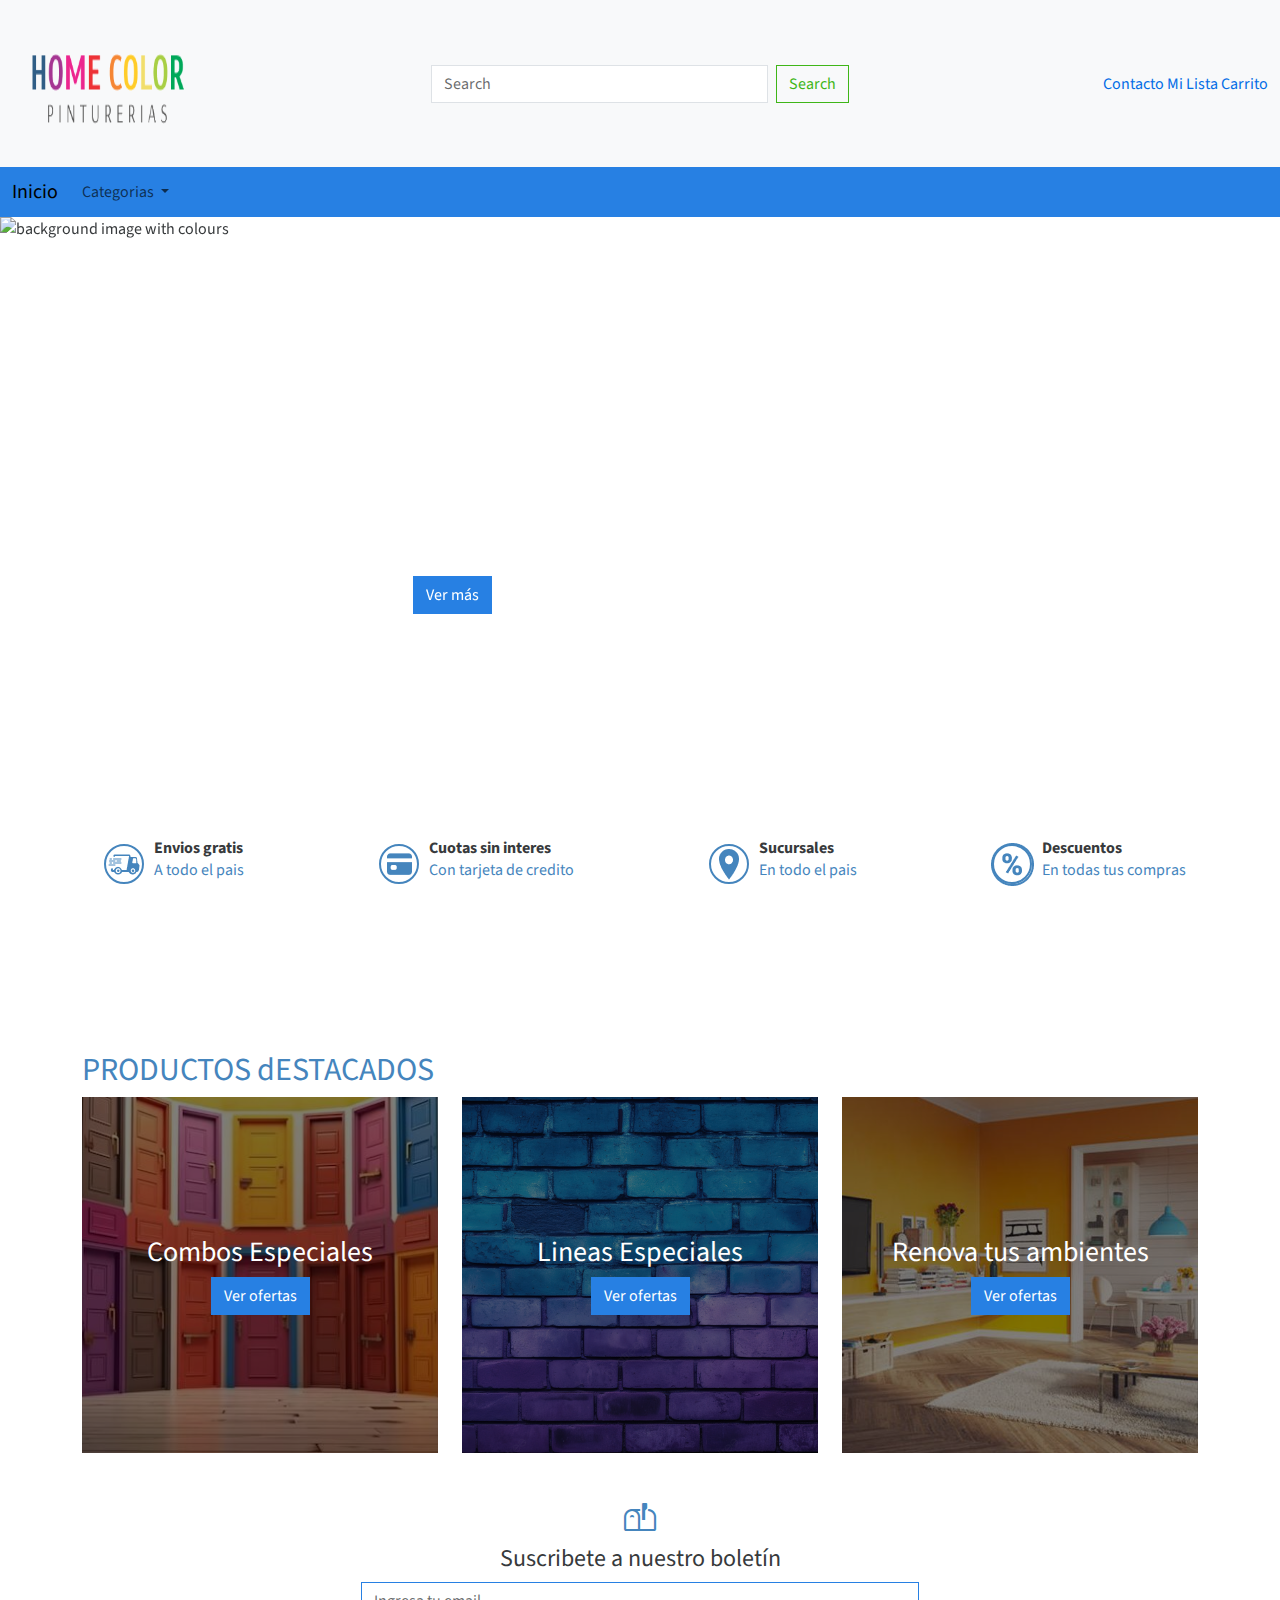
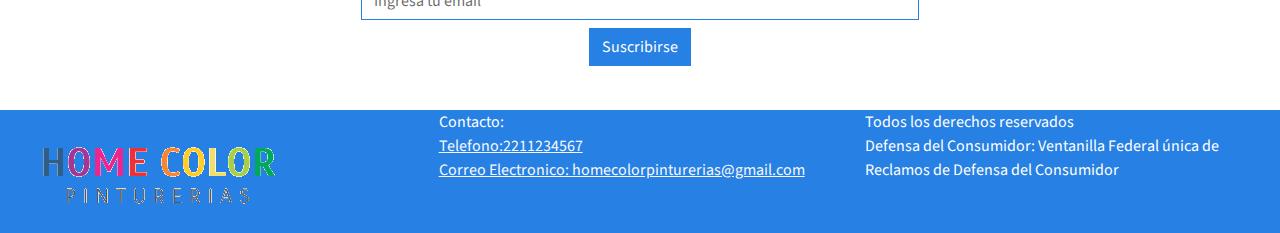
==== index.html @ a50b8c6e "modificacion index.html" ====
<!DOCTYPE html>
<html lang="en">

<head>
    <meta charset="UTF-8">
    <meta name="viewport" content="width=device-width, initial-scale=1.0">
    <link rel="stylesheet" href="public/inicio.css">
    <script src="public/jspint.js"></script>
    <link rel="stylesheet" href="public/bootstrap.min.css">
    <!-- bootstrap ICONS -->
    <link rel="stylesheet" href="https://cdn.jsdelivr.net/npm/bootstrap-icons@1.11.3/font/bootstrap-icons.min.css">
    <link rel='stylesheet' href='https://cdn-uicons.flaticon.com/2.5.1/uicons-regular-rounded/css/uicons-regular-rounded.css'>
    <link rel="stylesheet" href="./public/destacados.css">
    <title>Pinturerias Home Color</title>
</head>

<body>
    <nav class="navbar navbar-light bg-light">
        <div class="container-fluid">
            <div class="col">
                <a class="navbar-brand" href="#">
                    <img src="assets/imgs/logo-pint.png" alt="" width="200" height="150"
                        class="d-inline-block align-text-top">
                </a>
            </div>
            <div class="col">
                <form class="d-flex">
                    <input class="form-control me-2 flex-grow" type="search" placeholder="Search" aria-label="Search">
                    <button class="btn btn-outline-success" type="submit">Search</button>
                </form>
            </div>
            <div class="col">
                <div class="text-end" style="color: #036de6 ;">
                    <i class="fi fi-rr-phone-call"></i> Contacto
                    <i class="fi fi-rr-receipt"></i> Mi Lista
                    <i class="fi fi-rr-shopping-cart-check"></i> Carrito
                </div>
            </div>
        </div>
    </nav>
    <nav class="navbar navbar-expand-lg navbar-light px" style="background-color:#2780e3;">
        <div class="container-fluid ">
            <a class="navbar-brand" href="#">Inicio</a>
            <button class="navbar-toggler" type="button" data-bs-toggle="collapse" data-bs-target="#navbarNavDropdown"
                aria-controls="navbarNavDropdown" aria-expanded="false" aria-label="Toggle navigation">
                <span class="navbar-toggler-icon"></span>
            </button>
            <div class="collapse navbar-collapse" id="navbarNavDropdown">
                <nav class="navbar navbar-expand-lg">
                    <div class="collapse navbar-collapse" id="navbarNavDropdown">
                        <ul class="navbar-nav">
                            <li class="nav-item dropdown">
                                <a class="nav-link dropdown-toggle" id="navbarDropdownMenuLink" role="button"
                                    data-bs-toggle="dropdown" aria-expanded="false">
                                    Categorias
                                </a>
                                <ul class="dropdown-menu " style="background-color:#2780e3;"
                                    aria-labelledby="navbarDropdownMenuLink">
                                    <li><a class="dropdown-item" href="pinturas.html">Pinturas</a></li>
                                    <li><a class="dropdown-item" href="accesorios.html">Accesorios</a></li>
                                </ul>
                            </li>
                        </ul>
                    </div>
            </div>
    </nav>
    <main>
        <div class="cont" style="min-height: 90vh;">
            <section class="principal-banner">
                <div id="carouselExampleCaptions" class="carousel slide">
                    <div class="carousel-indicators">
                        <button type="button" data-bs-target="#carouselExampleCaptions" data-bs-slide-to="0"
                            class="active" aria-current="true" aria-label="Slide 1"></button>
                        <button type="button" data-bs-target="#carouselExampleCaptions" data-bs-slide-to="1"
                            aria-label="Slide 2"></button>
                        <button type="button" data-bs-target="#carouselExampleCaptions" data-bs-slide-to="2"
                            aria-label="Slide 3"></button>
                    </div>
                    <div class="carousel-inner">
                        <div class="carousel-item active">
                            <img src="assets/imgs/background.jpeg" height="572px" class="d-block w-100"
                                alt="background image with colours">
                            <div class="carousel-caption d-md-block">
                                <div class="sale">
                                    <div>
                                        <h2>¡Summer Sale!</h2>
                                        <a class="btn btn-primary" href="#">Ver más</a>
                                    </div>
                                    <div>
                                        <h2>35 % OFF</h2>
                                        <h3>12 CUOTAS SIN INTERÉS</h3>
                                        <p>EN ARTÍCULOS SELECCIONADOS</p>
                                    </div>
                                </div>
                            </div>
                        </div>
                        <div class="carousel-item ">
                            <img src="assets/imgs/background.jpeg" height="572px" class="d-block w-100"
                                alt="background image with colours">
                            <div class="carousel-caption d-md-block">
                                <div class="sale">
                                    <div>
                                        <h2>¡Oferta exclusiva!</h2>
                                        <a class="btn btn-primary" href="#">Ver más</a>
                                    </div>
                                    <div>
                                        <h2>2x1</h2>
                                        <h3>En todos los accesorios</h3>
                                    </div>
                                </div>
                            </div>
                        </div>
                        <div class="carousel-item ">
                            <img src="assets/imgs/background.jpeg" height="572px" class="d-block w-100"
                                alt="background image with colours">
                            <div class="carousel-caption d-md-block">
                                <div class="sale">
                                    <div>
                                        <h2>¡Descuentos flash!</h2>
                                        <a class="btn btn-primary" href="#">Ver más</a>
                                    </div>
                                    <div>
                                        <h2>HASTA 50 % OFF</h2>
                                        <h3>Con tu tarjeta de fidelidad</h3>
                                        <p class="description-sale">En todas las categorias</p>
                                    </div>
                                </div>
                            </div>
                        </div>
                        <button class="carousel-control-prev" type="button" data-bs-target="#carouselExampleCaptions"
                            data-bs-slide="prev">
                            <span class="carousel-control-prev-icon" aria-hidden="true"></span>
                            <span class="visually-hidden">Previous</span>
                        </button>
                        <button class="carousel-control-next" type="button" data-bs-target="#carouselExampleCaptions"
                            data-bs-slide="next">
                            <span class="carousel-control-next-icon" aria-hidden="true"></span>
                            <span class="visually-hidden">Next</span>
                        </button>
                    </div>
            </section>
            <section class="delivery-banner container">
                <div class="shipping-container container">
                    <div class="shipping-group">
                        <div class="icon-container">
                            <img src="assets/imgs/shipping.png" alt="shipping-logo">
                        </div>

                        <div class="shipping-description">
                            <h4>Envios gratis</h4>
                            <p>A todo el pais</p>
                        </div>

                    </div>
                    <div class="shipping-group">
                        <div class="icon-container">
                            <img src="assets/imgs/card.png" alt="card-logo">
                        </div>

                        <div class="shipping-description">
                            <h4>Cuotas sin interes</h4>
                            <p>Con tarjeta de credito</p>
                        </div>

                    </div>
                    <div class="shipping-group">
                        <div class="icon-container">
                            <img src="assets/imgs/spot.png" alt="spot-logo">
                        </div>

                        <div class="shipping-description">
                            <h4>Sucursales</h4>
                            <p>En todo el pais</p>
                        </div>

                    </div>
                    <div class="shipping-group">
                        <div class="icon-container">
                            <img src="assets/imgs/sale.png" alt="sale-logo">
                        </div>

                        <div class="shipping-description">
                            <h4>Descuentos</h4>
                            <p>En todas tus compras</p>
                        </div>

                    </div>
                </div>
            </section>
        </div>
<!-- ******************************************************************************************************** -->
        <!-- ----------------INICIO / SECCION ASIGNADA PARA SANTIAGO----------------------- -->
    <div class="container mt-4">
        <h2 class="text-left" style="color: var(--primary-color);">PRODUCTOS dESTACADOS</h2>
        <div class="row">
            <!-- TARJETA N1 -->
            <div class="col-md-4">
                <div class="featured-product">
                    <img src="./assets/imgs/prod1.jpg" alt="Producto 1">
                    <div class="overlay">
                        <h3>Combos Especiales</h3>
                        <button class="btn btn-primary btn-ver-ofertas">Ver ofertas</button>
                    </div>
                </div>
            </div>
            <!-- TARJETA N°2 -->
            <div class="col-md-4">
                <div class="featured-product">
                    <img src="./assets/imgs/prod2.png" alt="Producto 2">
                    <div class="overlay">
                        <h3>Lineas Especiales</h3>
                        <button class="btn btn-primary btn-ver-ofertas">Ver ofertas</button>
                    </div>
                </div>
            </div>
            <!-- TARJETA N|3 -->
            <div class="col-md-4">
                <div class="featured-product">
                    <img src="./assets/imgs/prod3.jpg" alt="Producto 3">
                    <div class="overlay">
                        <h3>Renova tus ambientes</h3>
                        <button class="btn btn-primary btn-ver-ofertas">Ver ofertas</button>
                    </div>
                </div>
            </div>
        </div>

        <!-- LA SUSCRIPCION AL CORREO -->
        <div class="newsletter mt-4">
            <i class="bi bi-mailbox-flag" style="font-size: 2rem; color: var(--primary-color);"></i>
            <h4>Suscribete a nuestro boletín</h4>
            <input type="email" class="form-control w-50 mx-auto border border-primary" placeholder="Ingresa tu email">
            <button class="btn btn-primary mt-2" id="btn-suscribirse">Suscribirse</button>
            <p>¡Se el primero en conocer ofertaa semanales!</p>
        </div>
    </div>



    <!-- ----------------FIN / SECCION ASIGNADA PARA SANTIAGO----------------------- -->
<!-- ******************************************************************************************************** -->
    </main>
    <footer class="footer" lang="es" style="background-color: #2780e3 ;">
        <div class="row p-0 m-0">
            <div class="col">
                <img class="footer-logo" src="assets/imgs/logo-pint.png" alt="Logo de la empresa">
            </div>
            <div class="col">


                <p>
                    Contacto:
                </p>
                <p>
                    <a href="#" class="link-light">Telefono:2211234567 </a>
                </p>
                <p>
                    <a href="#" class="link-light"> Correo Electronico: homecolorpinturerias@gmail.com </a>
                </p>
            </div>
            <div class="col">
                <p>
                    Todos los derechos reservados
                </p>
                <p>
                    Defensa del Consumidor: Ventanilla Federal única de Reclamos de Defensa del Consumidor
                </p>
            </div>
        </div>
        </nav>
        <script src="https://cdn.jsdelivr.net/npm/bootstrap@5.3.3/dist/js/bootstrap.bundle.min.js"
            integrity="sha384-YvpcrYf0tY3lHB60NNkmXc5s9fDVZLESaAA55NDzOxhy9GkcIdslK1eN7N6jIeHz"
            crossorigin="anonymous"></script>
        <script src="./public/jspint.js"></script>
</body>

</html>
---- public/inicio.css ----
p{
    margin: 0 !important;
    color: white ;
}
.navbar-expand-lg{
    height: 50px !important;
}
 .dropdown-item:hover{
    color: aliceblue !important;
    background-color: rgb(21, 105, 179) !important;

}
.dropdown-item{
    color: black !important;
}
:root {
    --primary-color: #4585BD;
    --secondary-color: #03dac6;
    --font-size-large: 70px;
    --font-size-medium: 40px;
    --font-size-small: 16px;
    --font-weight-large: 900;

}
.sale{
    height: 400px;
    display: flex;
    align-items: center;
    padding: 50px;
    justify-content: space-between;
   
}

a.btn btn-primary{
    margin: 60px;
}

.sale h2{

    font-weight: var(--font-weight-large);
    text-align: center;
    letter-spacing: -0.05em;
    font-size: var(--font-size-large);
}


        @media (max-width: 1024px) {
    
            .sale h2{

                font-weight: var(--font-weight-large);
                text-align: center;
                letter-spacing: -0.05em;
                font-size: var(--font-size-medium);
            }
          
        }

    
        @media (max-width: 600px) {
            .sale{
              
                display: block;
                align-items: center;
                padding: 30px;
                justify-content: space-between;
               
            }
            
            .sale h2{
                
                font-weight: var(--font-weight-large);
                text-align: center;
                letter-spacing: -0.05em;
                font-size: var(--font-size-medium);
            }

            div.shipping-container{
                display: block;
                align-items: center;
               
            }

           
        }

        .shipping-container{
            display: flex;
            justify-content: space-between;
        }
        .shipping-description{
            display: block;
        }

        .shipping-group{
            display: flex;
        }
    
        .icon-container {
            display: inline-block;
            margin: 5px 10px 5px 10px;
            width: 40px; 
            height: 40px; 
            border-radius: 50%;
            display: flex;
            justify-content: center;
            align-items: center;
            border: 2px solid var(--primary-color)
        }
        .delivery-banner{
            padding: 50px;
         
        }

        .shipping-description h4, .shipping-description p{
           font-size: var(--font-size-small);
           margin: 0;
        }

        .shipping-description h4{
          font-weight: bold;
         }

         .shipping-description p{

            color: var(--primary-color);
         }
---- public/destacados.css ----
:root {
    --primary-color: #4585BD;
}

.featured-product {
    position: relative;
    text-align: center;
    color: white;
}
.featured-product img {
    aspect-ratio: 1;
    object-fit: cover;
    width: 100%;
    height: auto;
}
.featured-product .overlay {
    position: absolute;
    top: 0;
    bottom: 0;
    left: 0;
    right: 0;
    background-color: rgba(0, 0, 0, 0.5);
    color: white;
    display: flex;
    flex-direction: column;
    justify-content: center;
    align-items: center;
}
.newsletter {
    text-align: center;
    padding: 20px 0;
}
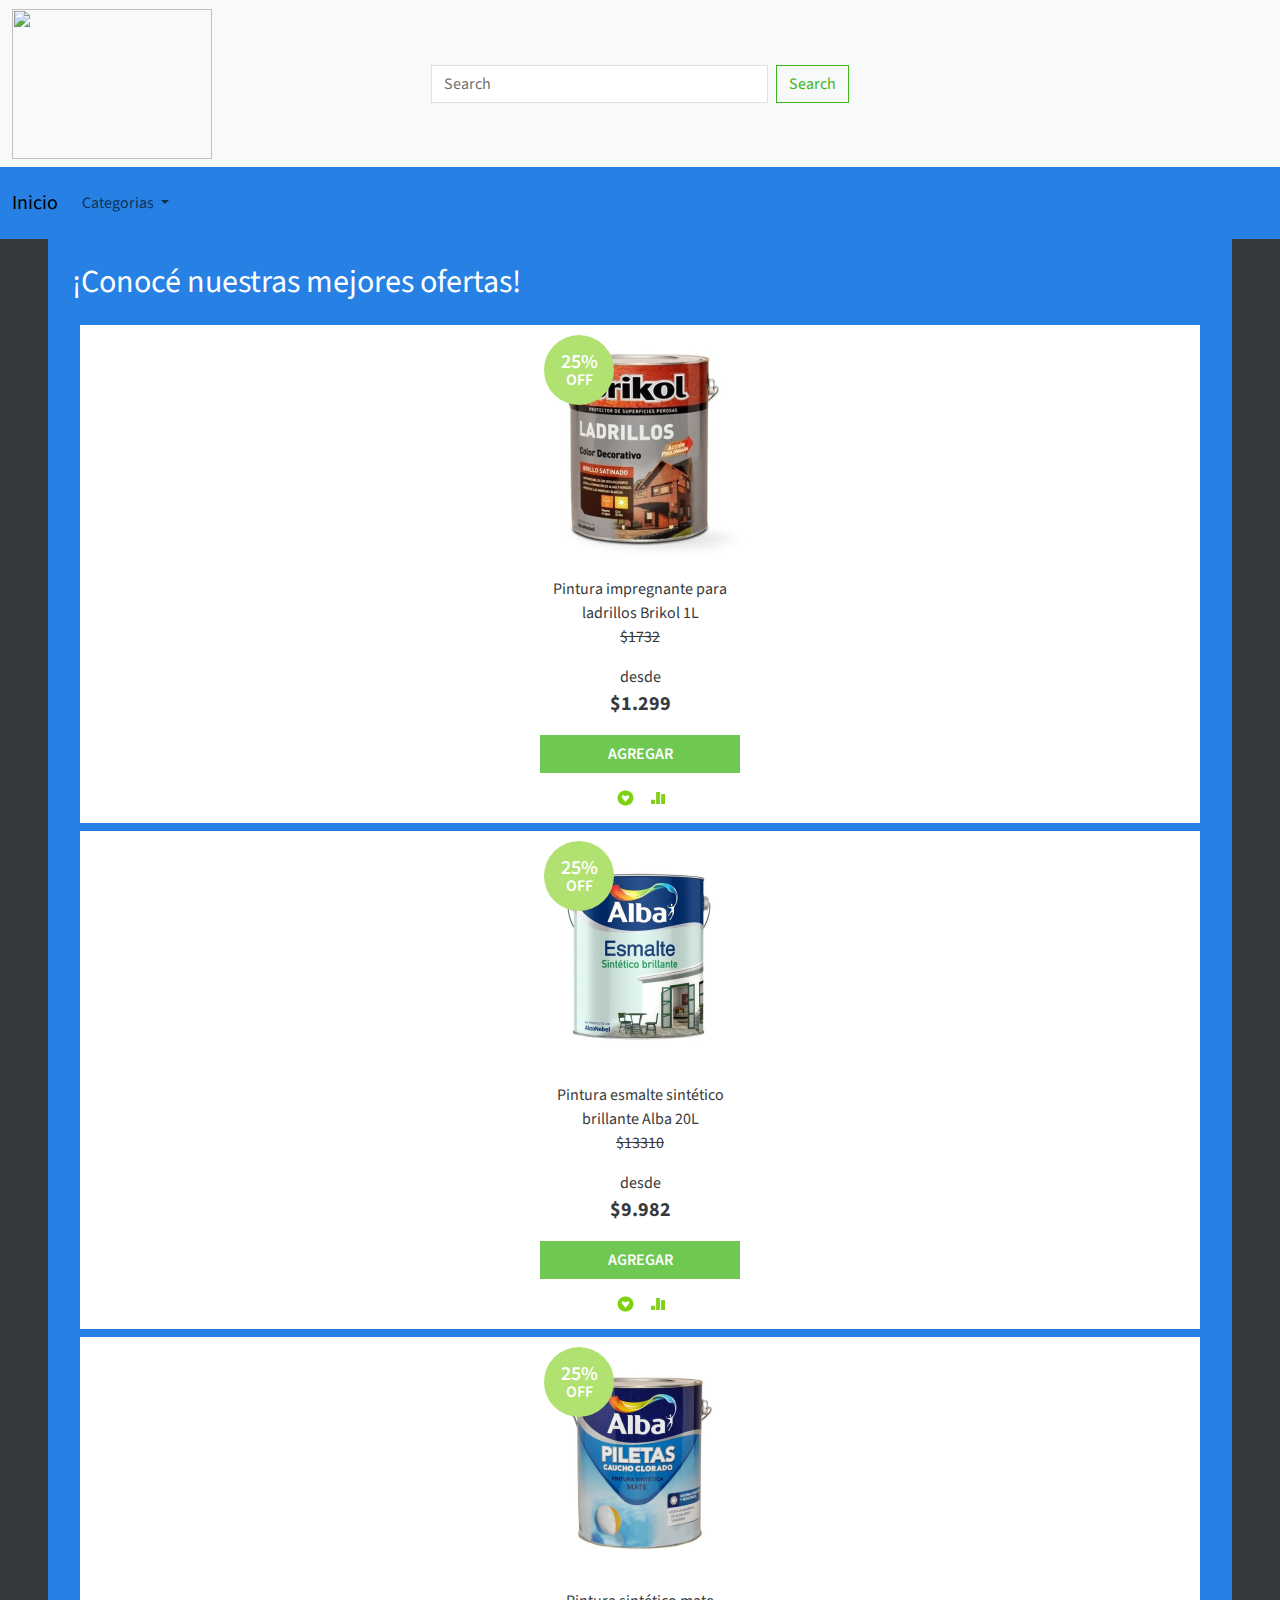
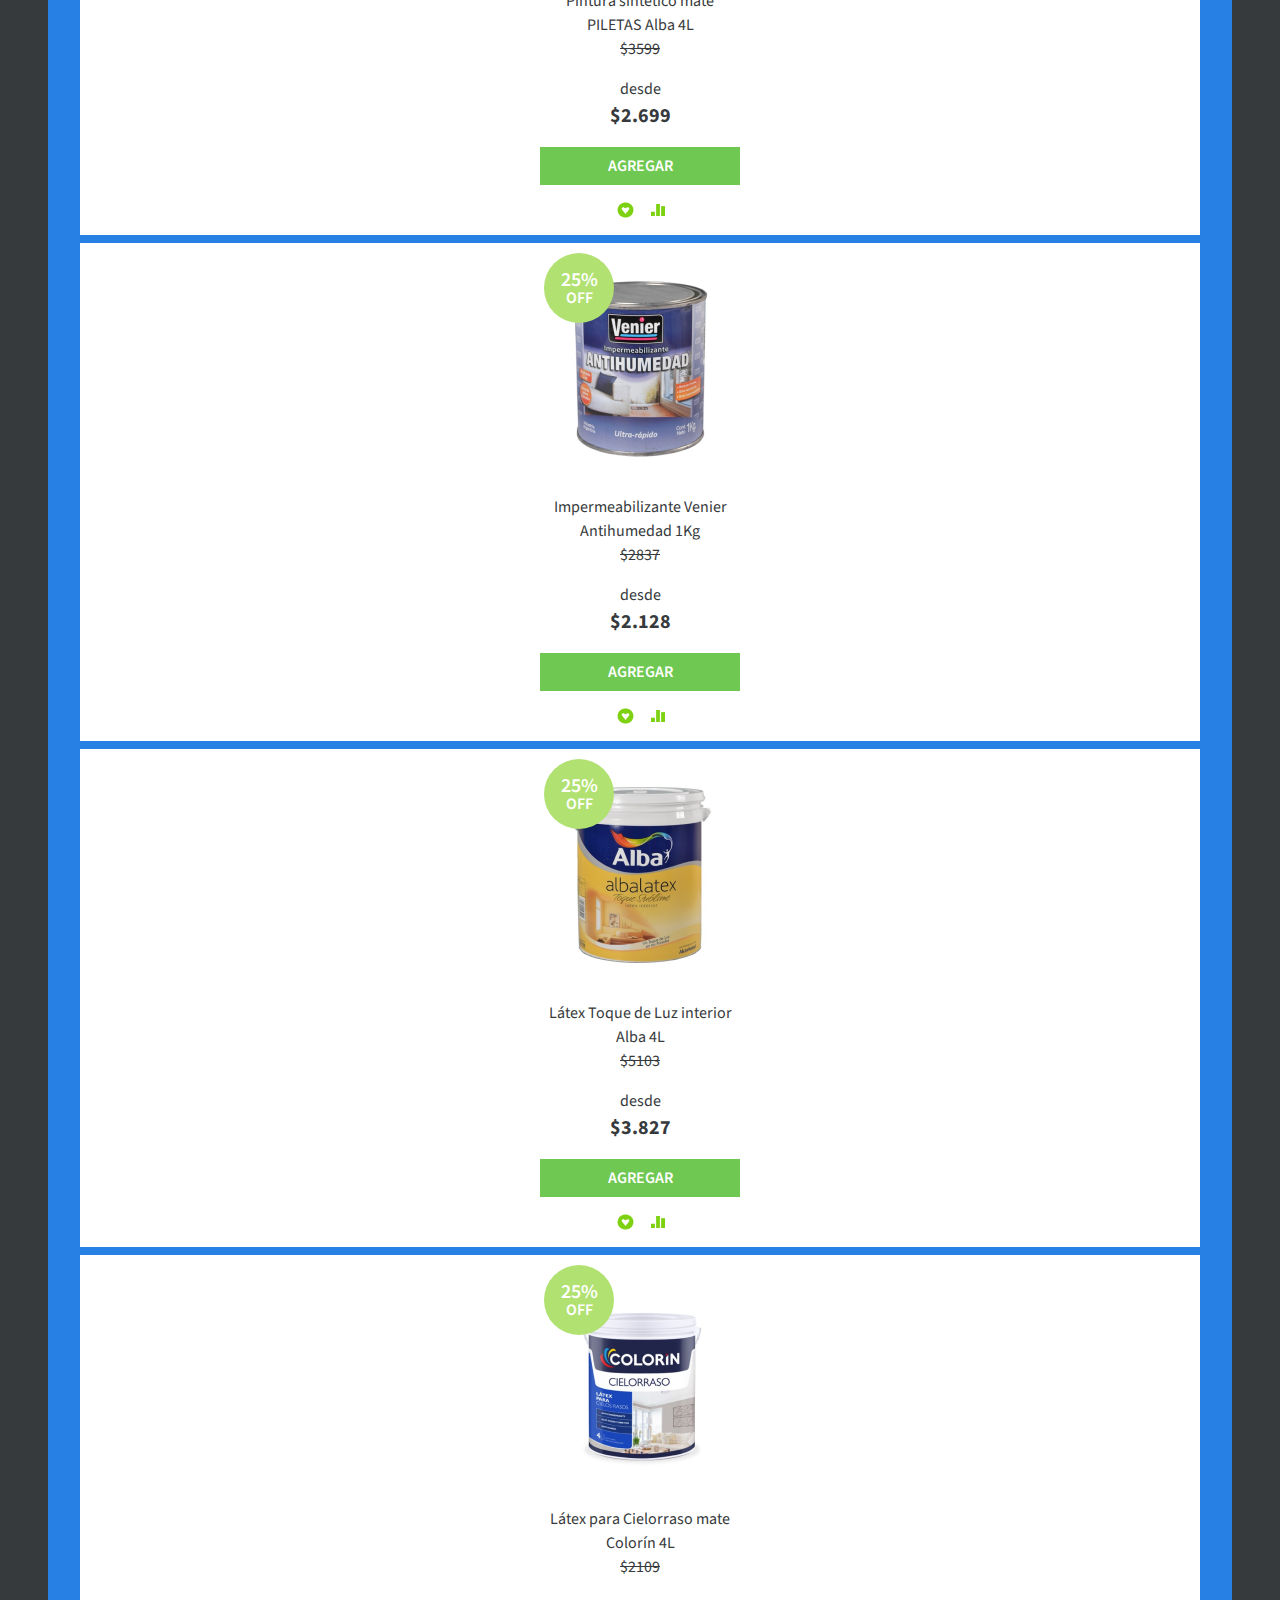
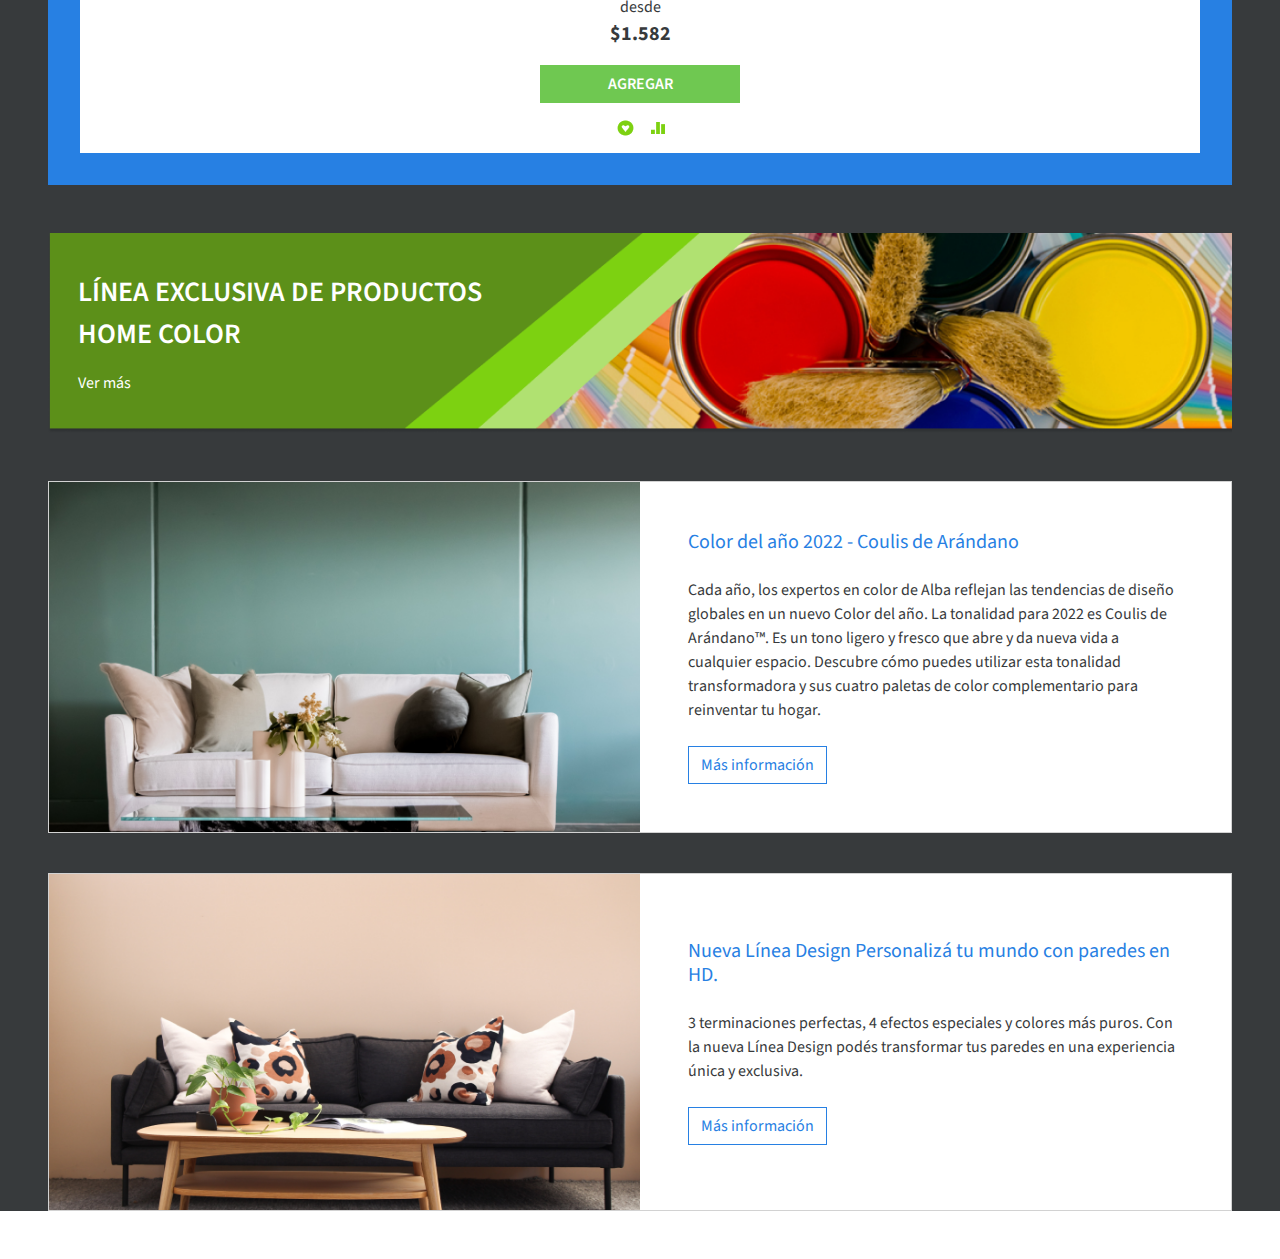
==== commit fd0660f6: "change mobile" ====
--- a/index.html
+++ b/index.html
@@ -4,22 +4,27 @@
 <head>
     <meta charset="UTF-8">
     <meta name="viewport" content="width=device-width, initial-scale=1.0">
-    <link rel="stylesheet" href="public/inicio.css">
-    <script src="public/jspint.js"></script>
+
     <link rel="stylesheet" href="public/bootstrap.min.css">
-    <!-- bootstrap ICONS -->
-    <link rel="stylesheet" href="https://cdn.jsdelivr.net/npm/bootstrap-icons@1.11.3/font/bootstrap-icons.min.css">
-    <link rel='stylesheet' href='https://cdn-uicons.flaticon.com/2.5.1/uicons-regular-rounded/css/uicons-regular-rounded.css'>
-    <link rel="stylesheet" href="./public/destacados.css">
+    <link rel='stylesheet'
+        href='https://cdn-uicons.flaticon.com/2.5.1/uicons-regular-rounded/css/uicons-regular-rounded.css'>
+    <link rel="stylesheet" type="text/css"
+        href="https://cdnjs.cloudflare.com/ajax/libs/slick-carousel/1.8.1/slick.min.css" />
+    <link rel="stylesheet" type="text/css"
+        href="https://cdnjs.cloudflare.com/ajax/libs/slick-carousel/1.8.1/slick-theme.min.css" />
+    <link rel="stylesheet" href="./public/inicio.css">
     <title>Pinturerias Home Color</title>
+
 </head>
 
 <body>
+
+
     <nav class="navbar navbar-light bg-light">
         <div class="container-fluid">
             <div class="col">
                 <a class="navbar-brand" href="#">
-                    <img src="assets/imgs/logo-pint.png" alt="" width="200" height="150"
+                    <img src="public/logo-pint.png" alt="" width="200" height="150"
                         class="d-inline-block align-text-top">
                 </a>
             </div>
@@ -30,248 +35,287 @@
                 </form>
             </div>
             <div class="col">
-                <div class="text-end" style="color: #036de6 ;">
-                    <i class="fi fi-rr-phone-call"></i> Contacto
-                    <i class="fi fi-rr-receipt"></i> Mi Lista
-                    <i class="fi fi-rr-shopping-cart-check"></i> Carrito
-                </div>
-            </div>
+                <div class="text-end"></div>
+
+
+            </div>
+
         </div>
     </nav>
-    <nav class="navbar navbar-expand-lg navbar-light px" style="background-color:#2780e3;">
-        <div class="container-fluid ">
+    <nav class="navbar navbar-expand-lg navbar-light" style="background-color:#2780e3">
+        <div class="container-fluid">
             <a class="navbar-brand" href="#">Inicio</a>
             <button class="navbar-toggler" type="button" data-bs-toggle="collapse" data-bs-target="#navbarNavDropdown"
                 aria-controls="navbarNavDropdown" aria-expanded="false" aria-label="Toggle navigation">
                 <span class="navbar-toggler-icon"></span>
             </button>
             <div class="collapse navbar-collapse" id="navbarNavDropdown">
-                <nav class="navbar navbar-expand-lg">
+                <nav class="navbar navbar-expand-lg navbar-light">
                     <div class="collapse navbar-collapse" id="navbarNavDropdown">
                         <ul class="navbar-nav">
                             <li class="nav-item dropdown">
-                                <a class="nav-link dropdown-toggle" id="navbarDropdownMenuLink" role="button"
+                                <a class="nav-link dropdown-toggle" href="#" id="navbarDropdownMenuLink" role="button"
                                     data-bs-toggle="dropdown" aria-expanded="false">
                                     Categorias
                                 </a>
-                                <ul class="dropdown-menu " style="background-color:#2780e3;"
-                                    aria-labelledby="navbarDropdownMenuLink">
-                                    <li><a class="dropdown-item" href="pinturas.html">Pinturas</a></li>
-                                    <li><a class="dropdown-item" href="accesorios.html">Accesorios</a></li>
+                                <ul class="dropdown-menu" aria-labelledby="navbarDropdownMenuLink">
+                                    <li class="nav-item dropdown">
+                                        <a class="nav-link dropdown-toggle" href="#" id="navbarDropdownMenuLink"
+                                            role="button" data-bs-toggle="dropdown" aria-expanded="false">
+                                            Categorias
+                                        </a>
+                                    <li><a class="dropdown-item" href="#">Pinturas</a></li>
+                                    <li><a class="dropdown-item" href="#">Accesorios</a></li>
                                 </ul>
                             </li>
                         </ul>
                     </div>
             </div>
     </nav>
-    <main>
-        <div class="cont" style="min-height: 90vh;">
-            <section class="principal-banner">
-                <div id="carouselExampleCaptions" class="carousel slide">
-                    <div class="carousel-indicators">
-                        <button type="button" data-bs-target="#carouselExampleCaptions" data-bs-slide-to="0"
-                            class="active" aria-current="true" aria-label="Slide 1"></button>
-                        <button type="button" data-bs-target="#carouselExampleCaptions" data-bs-slide-to="1"
-                            aria-label="Slide 2"></button>
-                        <button type="button" data-bs-target="#carouselExampleCaptions" data-bs-slide-to="2"
-                            aria-label="Slide 3"></button>
-                    </div>
-                    <div class="carousel-inner">
-                        <div class="carousel-item active">
-                            <img src="assets/imgs/background.jpeg" height="572px" class="d-block w-100"
-                                alt="background image with colours">
-                            <div class="carousel-caption d-md-block">
-                                <div class="sale">
-                                    <div>
-                                        <h2>¡Summer Sale!</h2>
-                                        <a class="btn btn-primary" href="#">Ver más</a>
-                                    </div>
-                                    <div>
-                                        <h2>35 % OFF</h2>
-                                        <h3>12 CUOTAS SIN INTERÉS</h3>
-                                        <p>EN ARTÍCULOS SELECCIONADOS</p>
-                                    </div>
-                                </div>
-                            </div>
-                        </div>
-                        <div class="carousel-item ">
-                            <img src="assets/imgs/background.jpeg" height="572px" class="d-block w-100"
-                                alt="background image with colours">
-                            <div class="carousel-caption d-md-block">
-                                <div class="sale">
-                                    <div>
-                                        <h2>¡Oferta exclusiva!</h2>
-                                        <a class="btn btn-primary" href="#">Ver más</a>
-                                    </div>
-                                    <div>
-                                        <h2>2x1</h2>
-                                        <h3>En todos los accesorios</h3>
-                                    </div>
-                                </div>
-                            </div>
-                        </div>
-                        <div class="carousel-item ">
-                            <img src="assets/imgs/background.jpeg" height="572px" class="d-block w-100"
-                                alt="background image with colours">
-                            <div class="carousel-caption d-md-block">
-                                <div class="sale">
-                                    <div>
-                                        <h2>¡Descuentos flash!</h2>
-                                        <a class="btn btn-primary" href="#">Ver más</a>
-                                    </div>
-                                    <div>
-                                        <h2>HASTA 50 % OFF</h2>
-                                        <h3>Con tu tarjeta de fidelidad</h3>
-                                        <p class="description-sale">En todas las categorias</p>
-                                    </div>
-                                </div>
-                            </div>
-                        </div>
-                        <button class="carousel-control-prev" type="button" data-bs-target="#carouselExampleCaptions"
-                            data-bs-slide="prev">
-                            <span class="carousel-control-prev-icon" aria-hidden="true"></span>
-                            <span class="visually-hidden">Previous</span>
-                        </button>
-                        <button class="carousel-control-next" type="button" data-bs-target="#carouselExampleCaptions"
-                            data-bs-slide="next">
-                            <span class="carousel-control-next-icon" aria-hidden="true"></span>
-                            <span class="visually-hidden">Next</span>
-                        </button>
-                    </div>
-            </section>
-            <section class="delivery-banner container">
-                <div class="shipping-container container">
-                    <div class="shipping-group">
-                        <div class="icon-container">
-                            <img src="assets/imgs/shipping.png" alt="shipping-logo">
-                        </div>
-
-                        <div class="shipping-description">
-                            <h4>Envios gratis</h4>
-                            <p>A todo el pais</p>
-                        </div>
-
-                    </div>
-                    <div class="shipping-group">
-                        <div class="icon-container">
-                            <img src="assets/imgs/card.png" alt="card-logo">
-                        </div>
-
-                        <div class="shipping-description">
-                            <h4>Cuotas sin interes</h4>
-                            <p>Con tarjeta de credito</p>
-                        </div>
-
-                    </div>
-                    <div class="shipping-group">
-                        <div class="icon-container">
-                            <img src="assets/imgs/spot.png" alt="spot-logo">
-                        </div>
-
-                        <div class="shipping-description">
-                            <h4>Sucursales</h4>
-                            <p>En todo el pais</p>
-                        </div>
-
-                    </div>
-                    <div class="shipping-group">
-                        <div class="icon-container">
-                            <img src="assets/imgs/sale.png" alt="sale-logo">
-                        </div>
-
-                        <div class="shipping-description">
-                            <h4>Descuentos</h4>
-                            <p>En todas tus compras</p>
-                        </div>
-
+
+    <div class="px-3 px-md-5 bg-secondary">
+        <div class="mb-5">
+            <div class="fondo-slider p-4">
+                <h2 class="text-white mb-4">¡Conocé nuestras mejores ofertas!</h2>
+
+                <div class="carrousel">
+                    <div class="card border-0 bg-white m-2">
+                        <div class="card-body ">
+                            <div class="d-flex flex-column align-items-center gap-3 m-auto" style="max-width: 200px;">
+                                <div class="position-relative">
+                                    <img class="icon-size-witdh" src="./public/assets/lata1.png" alt="">
+                                    <div class=" box-descuento lh-1">
+                                        <p class="m-0 text-white fs-5 fw-semibold">25%</p>
+                                        <p class="m-0 text-white fw-semibold">OFF</p>
+                                    </div>
+                                </div>
+                                <div class="d-flex flex-column align-items-center">
+                                    <p class="m-0 text-center">Pintura impregnante para ladrillos Brikol 1L</p>
+                                    <p class="m-0"><del>$1732</del></p>
+                                </div>
+                                <div class="d-flex flex-column align-items-center">
+                                    <p class="m-0 text-secondary text-center">desde</p>
+                                    <p class="m-0 fs-5 fw-bold">$1.299</p>
+                                </div>
+                                <button class="btn btn-success fw-semibold opacity-75 w-full">AGREGAR</button>
+                                <div class="d-flex align-items-center gap-3">
+                                    <img src="./public/assets/corazon-card.png" class="cursor-pointer" alt="">
+                                    <img src="./public/assets/medida-card.png" class="cursor-pointer" alt="">
+                                </div>
+                            </div>
+                        </div>
+                    </div>
+        
+                    <div class="card border-0 bg-white m-2">
+                        <div class="card-body ">
+                            <div class="d-flex flex-column align-items-center gap-3 m-auto" style="max-width: 200px;">
+                                <div class="position-relative">
+                                    <img class="icon-size-witdh" src="./public/assets/lata2.png" alt="">
+                                    <div class=" box-descuento lh-1">
+                                        <p class="m-0 text-white fs-5 fw-semibold">25%</p>
+                                        <p class="m-0 text-white fw-semibold">OFF</p>
+                                    </div>
+                                </div>
+                                <div class="d-flex flex-column align-items-center">
+                                    <p class="m-0 text-center">Pintura esmalte sintético brillante Alba 20L</p>
+                                    <p class="m-0"><del>$13310</del></p>
+                                </div>
+                                <div class="d-flex flex-column align-items-center">
+                                    <p class="m-0 text-secondary text-center">desde</p>
+                                    <p class="m-0 fs-5 fw-bold">$9.982</p>
+                                </div>
+                                <button class="btn btn-success fw-semibold opacity-75 w-full">AGREGAR</button>
+                                <div class="d-flex align-items-center gap-3">
+                                    <img src="./public/assets/corazon-card.png" class="cursor-pointer" alt="">
+                                    <img src="./public/assets/medida-card.png" class="cursor-pointer" alt="">
+                                </div>
+                            </div>
+                        </div>
+                    </div>
+        
+                    <div class="card border-0 bg-white m-2">
+                        <div class="card-body ">
+                            <div class="d-flex flex-column align-items-center gap-3 m-auto" style="max-width: 200px;">
+                                <div class="position-relative">
+                                    <img class="icon-size-witdh" src="./public/assets/lata3.png" alt="">
+                                    <div class=" box-descuento lh-1">
+                                        <p class="m-0 text-white fs-5 fw-semibold">25%</p>
+                                        <p class="m-0 text-white fw-semibold">OFF</p>
+                                    </div>
+                                </div>
+                                <div class="d-flex flex-column align-items-center">
+                                    <p class="m-0 text-center">Pintura sintético mate PILETAS Alba 4L</p>
+                                    <p class="m-0"><del> $3599</del></p>
+                                </div>
+                                <div class="d-flex flex-column align-items-center">
+                                    <p class="m-0 text-secondary text-center">desde</p>
+                                    <p class="m-0 fs-5 fw-bold">$2.699</p>
+                                </div>
+                                <button class="btn btn-success fw-semibold opacity-75 w-full">AGREGAR</button>
+                                <div class="d-flex align-items-center gap-3">
+                                    <img src="./public/assets/corazon-card.png" class="cursor-pointer" alt="">
+                                    <img src="./public/assets/medida-card.png" class="cursor-pointer" alt="">
+                                </div>
+                            </div>
+                        </div>
+                    </div>
+        
+                    <div class="card border-0 bg-white m-2">
+                        <div class="card-body ">
+                            <div class="d-flex flex-column align-items-center gap-3 m-auto" style="max-width: 200px;">
+                                <div class="position-relative">
+                                    <img class="icon-size-witdh" src="./public/assets/lata4.png" alt="">
+                                    <div class=" box-descuento lh-1">
+                                        <p class="m-0 text-white fs-5 fw-semibold">25%</p>
+                                        <p class="m-0 text-white fw-semibold">OFF</p>
+                                    </div>
+                                </div>
+                                <div class="d-flex flex-column align-items-center">
+                                    <p class="m-0 text-center">Impermeabilizante Venier Antihumedad 1Kg</p>
+                                    <p class="m-0"><del>$2837</del></p>
+                                </div>
+                                <div class="d-flex flex-column align-items-center">
+                                    <p class="m-0 text-secondary text-center">desde</p>
+                                    <p class="m-0 fs-5 fw-bold">$2.128</p>
+                                </div>
+                                <button class="btn btn-success fw-semibold opacity-75 w-full">AGREGAR</button>
+                                <div class="d-flex align-items-center gap-3">
+                                    <img src="./public/assets/corazon-card.png" class="cursor-pointer" alt="">
+                                    <img src="./public/assets/medida-card.png" class="cursor-pointer" alt="">
+                                </div>
+                            </div>
+                        </div>
+                    </div>
+        
+                    <div class="card border-0 bg-white m-2">
+                        <div class="card-body ">
+                            <div class="d-flex flex-column align-items-center gap-3 m-auto" style="max-width: 200px;">
+                                <div class="position-relative">
+                                    <img class="icon-size-witdh" src="./public/assets/lata5.png" alt="">
+                                    <div class=" box-descuento lh-1">
+                                        <p class="m-0 text-white fs-5 fw-semibold">25%</p>
+                                        <p class="m-0 text-white fw-semibold">OFF</p>
+                                    </div>
+                                </div>
+                                <div class="d-flex flex-column align-items-center">
+                                    <p class="m-0 text-center">Látex Toque de Luz interior Alba 4L</p>
+                                    <p class="m-0"><del>$5103</del></p>
+                                </div>
+                                <div class="d-flex flex-column align-items-center">
+                                    <p class="m-0 text-secondary text-center">desde</p>
+                                    <p class="m-0 fs-5 fw-bold">$3.827</p>
+                                </div>
+                                <button class="btn btn-success fw-semibold opacity-75 w-full">AGREGAR</button>
+                                <div class="d-flex align-items-center gap-3">
+                                    <img src="./public/assets/corazon-card.png" class="cursor-pointer" alt="">
+                                    <img src="./public/assets/medida-card.png" class="cursor-pointer" alt="">
+                                </div>
+                            </div>
+                        </div>
+                    </div>
+        
+                    <div class="card border-0 bg-white m-2" >
+                        <div class="card-body ">
+                            <div class="d-flex flex-column align-items-center gap-3 m-auto" style="max-width: 200px;">
+                                <div class="position-relative">
+                                    <img class="icon-size-witdh" src="./public/assets/lata6.png" alt="">
+                                    <div class=" box-descuento lh-1">
+                                        <p class="m-0 text-white fs-5 fw-semibold">25%</p>
+                                        <p class="m-0 text-white fw-semibold">OFF</p>
+                                    </div>
+                                </div>
+                                <div class="d-flex flex-column align-items-center">
+                                    <p class="m-0 text-center">Látex para Cielorraso mate Colorín 4L</p>
+                                    <p class="m-0"><del>$2109</del></p>
+                                </div>
+                                <div class="d-flex flex-column align-items-center">
+                                    <p class="m-0 text-secondary text-center">desde</p>
+                                    <p class="m-0 fs-5 fw-bold">$1.582</p>
+                                </div>
+                                <button class="btn btn-success fw-semibold opacity-75 w-full">AGREGAR</button>
+                                <div class="d-flex align-items-center gap-3">
+                                    <img src="./public/assets/corazon-card.png" class="cursor-pointer" alt="">
+                                    <img src="./public/assets/medida-card.png" class="cursor-pointer" alt="">
+                                </div>
+                            </div>
+                        </div>
                     </div>
                 </div>
-            </section>
+
+            </div>
         </div>
-<!-- ******************************************************************************************************** -->
-        <!-- ----------------INICIO / SECCION ASIGNADA PARA SANTIAGO----------------------- -->
-    <div class="container mt-4">
-        <h2 class="text-left" style="color: var(--primary-color);">PRODUCTOS dESTACADOS</h2>
-        <div class="row">
-            <!-- TARJETA N1 -->
-            <div class="col-md-4">
-                <div class="featured-product">
-                    <img src="./assets/imgs/prod1.jpg" alt="Producto 1">
-                    <div class="overlay">
-                        <h3>Combos Especiales</h3>
-                        <button class="btn btn-primary btn-ver-ofertas">Ver ofertas</button>
+
+        <div class="mb-5">
+            <div>
+                <div class="background-img">
+                    <div style="max-width: 450px;">
+                        <p class="m-0 fs-3 fw-semibold text-white mb-3">LÍNEA EXCLUSIVA DE PRODUCTOS HOME COLOR</p>
+                        <p class="m-0 text-white cursor-pointer w-max-content">Ver más</p>
                     </div>
                 </div>
             </div>
-            <!-- TARJETA N°2 -->
-            <div class="col-md-4">
-                <div class="featured-product">
-                    <img src="./assets/imgs/prod2.png" alt="Producto 2">
-                    <div class="overlay">
-                        <h3>Lineas Especiales</h3>
-                        <button class="btn btn-primary btn-ver-ofertas">Ver ofertas</button>
+        </div>
+
+        <div class="d-flex flex-column gap-4 mb-5">
+            <div class="card mb-3">
+                <div class="row g-0">
+                    <div class="col-md-6" style="max-height: 400px;">
+                        <img src="./public/assets/card1.png"
+                            class="img-fluid w-100 h-100 object-fit-cover rounded-custom-1" alt="...">
+                    </div>
+                    <div class="col-md-6 d-flex align-items-center">
+                        <div class="card-body p-3 p-sm-5">
+                            <h5 class="card-title mb-4 text-primary">Color del año 2022 - Coulis de Arándano</h5>
+                            <p class="card-text mb-4">Cada año, los expertos en color de Alba reflejan las tendencias
+                                de diseño globales en un nuevo Color del año. La tonalidad para
+                                2022 es Coulis de Arándano™. Es un tono ligero y fresco que abre
+                                y da nueva vida a cualquier espacio. Descubre cómo puedes
+                                utilizar esta tonalidad transformadora y sus cuatro paletas de
+                                color complementario para reinventar tu hogar.</p>
+                            <button class="btn btn-outline-primary">Más información</button>
+                        </div>
                     </div>
                 </div>
             </div>
-            <!-- TARJETA N|3 -->
-            <div class="col-md-4">
-                <div class="featured-product">
-                    <img src="./assets/imgs/prod3.jpg" alt="Producto 3">
-                    <div class="overlay">
-                        <h3>Renova tus ambientes</h3>
-                        <button class="btn btn-primary btn-ver-ofertas">Ver ofertas</button>
+
+            <div class="card ">
+                <div class="row g-0">
+                    <div class="col-md-6" style="max-height: 400px;">
+                        <img src="./public/assets/card2.png"
+                            class="img-fluid w-100 h-100 object-fit-cover rounded-custom-1" alt="...">
+                    </div>
+                    <div class="col-md-6 d-flex align-items-center">
+                        <div class="card-body p-3 p-sm-5">
+                            <h5 class="card-title mb-4 text-primary">Nueva Línea Design Personalizá tu mundo con paredes
+                                en HD.</h5>
+                            <p class="card-text mb-4">3 terminaciones perfectas, 4 efectos especiales y colores más
+                                puros.
+                                Con la nueva Línea Design podés transformar tus paredes
+                                en una experiencia única y exclusiva. </p>
+                            <button class="btn btn-outline-primary">Más información</button>
+                        </div>
                     </div>
                 </div>
             </div>
         </div>
 
-        <!-- LA SUSCRIPCION AL CORREO -->
-        <div class="newsletter mt-4">
-            <i class="bi bi-mailbox-flag" style="font-size: 2rem; color: var(--primary-color);"></i>
-            <h4>Suscribete a nuestro boletín</h4>
-            <input type="email" class="form-control w-50 mx-auto border border-primary" placeholder="Ingresa tu email">
-            <button class="btn btn-primary mt-2" id="btn-suscribirse">Suscribirse</button>
-            <p>¡Se el primero en conocer ofertaa semanales!</p>
-        </div>
+        
+
     </div>
 
 
 
-    <!-- ----------------FIN / SECCION ASIGNADA PARA SANTIAGO----------------------- -->
-<!-- ******************************************************************************************************** -->
-    </main>
-    <footer class="footer" lang="es" style="background-color: #2780e3 ;">
-        <div class="row p-0 m-0">
-            <div class="col">
-                <img class="footer-logo" src="assets/imgs/logo-pint.png" alt="Logo de la empresa">
-            </div>
-            <div class="col">
-
-
-                <p>
-                    Contacto:
-                </p>
-                <p>
-                    <a href="#" class="link-light">Telefono:2211234567 </a>
-                </p>
-                <p>
-                    <a href="#" class="link-light"> Correo Electronico: homecolorpinturerias@gmail.com </a>
-                </p>
-            </div>
-            <div class="col">
-                <p>
-                    Todos los derechos reservados
-                </p>
-                <p>
-                    Defensa del Consumidor: Ventanilla Federal única de Reclamos de Defensa del Consumidor
-                </p>
-            </div>
-        </div>
-        </nav>
-        <script src="https://cdn.jsdelivr.net/npm/bootstrap@5.3.3/dist/js/bootstrap.bundle.min.js"
-            integrity="sha384-YvpcrYf0tY3lHB60NNkmXc5s9fDVZLESaAA55NDzOxhy9GkcIdslK1eN7N6jIeHz"
-            crossorigin="anonymous"></script>
-        <script src="./public/jspint.js"></script>
+
+
+
+
+    <script src="https://code.jquery.com/jquery-3.6.0.min.js"></script>
+    <script src="https://cdnjs.cloudflare.com/ajax/libs/slick-carousel/1.8.1/slick.min.js"></script>
+    <script src="./js/js.js"></script>
+    <script src="https://cdn.jsdelivr.net/npm/bootstrap@5.3.3/dist/js/bootstrap.bundle.min.js"
+        integrity="sha384-YvpcrYf0tY3lHB60NNkmXc5s9fDVZLESaAA55NDzOxhy9GkcIdslK1eN7N6jIeHz"
+        crossorigin="anonymous"></script>
+
 </body>
 
 </html>--- a/public/inicio.css
+++ b/public/inicio.css
@@ -1,127 +1,62 @@
-p{
-    margin: 0 !important;
-    color: white ;
+@import 'swiper/swiper-bundle.min.css';
+
+.w-full {
+    width: 100% !important;
 }
-.navbar-expand-lg{
-    height: 50px !important;
+
+.cursor-pointer {
+    cursor: pointer;
 }
- .dropdown-item:hover{
-    color: aliceblue !important;
-    background-color: rgb(21, 105, 179) !important;
 
+.w-max-content {
+    width: max-content;
 }
-.dropdown-item{
-    color: black !important;
+
+.box-descuento {
+    background-color: #B0E171;
+    position: absolute;
+    top: -6px;
+    left: 14px;
+    width: 70px;
+    height: 70px;
+    display: flex;
+    justify-content: center;
+    align-items: center;
+    flex-direction: column;
+    border-radius: 50%;
 }
-:root {
-    --primary-color: #4585BD;
-    --secondary-color: #03dac6;
-    --font-size-large: 70px;
-    --font-size-medium: 40px;
-    --font-size-small: 16px;
-    --font-weight-large: 900;
 
+.box-linea-exclusiva {
+    position: absolute;
+    top: 0;
+    left: 0;
+    display: flex;
+    justify-content: center;
+    flex-direction: column;
+    max-width: 500px;
 }
-.sale{
-    height: 400px;
+
+.background-img{
+    background-image: url('./assets/banner-linea-exclusiva.png');
+    width: 100%;
+    height: 200px;
+    background-repeat: no-repeat;
+    background-size: cover;
     display: flex;
     align-items: center;
-    padding: 50px;
-    justify-content: space-between;
-   
+    padding: 30px;
 }
 
-a.btn btn-primary{
-    margin: 60px;
+.fondo-slider{
+    background-color: #2780e3;
 }
 
-.sale h2{
-
-    font-weight: var(--font-weight-large);
-    text-align: center;
-    letter-spacing: -0.05em;
-    font-size: var(--font-size-large);
+@media (max-width: 768px) {
+  
 }
 
-
-        @media (max-width: 1024px) {
-    
-            .sale h2{
-
-                font-weight: var(--font-weight-large);
-                text-align: center;
-                letter-spacing: -0.05em;
-                font-size: var(--font-size-medium);
-            }
-          
-        }
-
-    
-        @media (max-width: 600px) {
-            .sale{
-              
-                display: block;
-                align-items: center;
-                padding: 30px;
-                justify-content: space-between;
-               
-            }
-            
-            .sale h2{
-                
-                font-weight: var(--font-weight-large);
-                text-align: center;
-                letter-spacing: -0.05em;
-                font-size: var(--font-size-medium);
-            }
-
-            div.shipping-container{
-                display: block;
-                align-items: center;
-               
-            }
-
-           
-        }
-
-        .shipping-container{
-            display: flex;
-            justify-content: space-between;
-        }
-        .shipping-description{
-            display: block;
-        }
-
-        .shipping-group{
-            display: flex;
-        }
-    
-        .icon-container {
-            display: inline-block;
-            margin: 5px 10px 5px 10px;
-            width: 40px; 
-            height: 40px; 
-            border-radius: 50%;
-            display: flex;
-            justify-content: center;
-            align-items: center;
-            border: 2px solid var(--primary-color)
-        }
-        .delivery-banner{
-            padding: 50px;
-         
-        }
-
-        .shipping-description h4, .shipping-description p{
-           font-size: var(--font-size-small);
-           margin: 0;
-        }
-
-        .shipping-description h4{
-          font-weight: bold;
-         }
-
-         .shipping-description p{
-
-            color: var(--primary-color);
-         }
+@media (max-width: 992px) {
+    .fondo-slider {
+        background-color: #ffffff;
+    }
+}
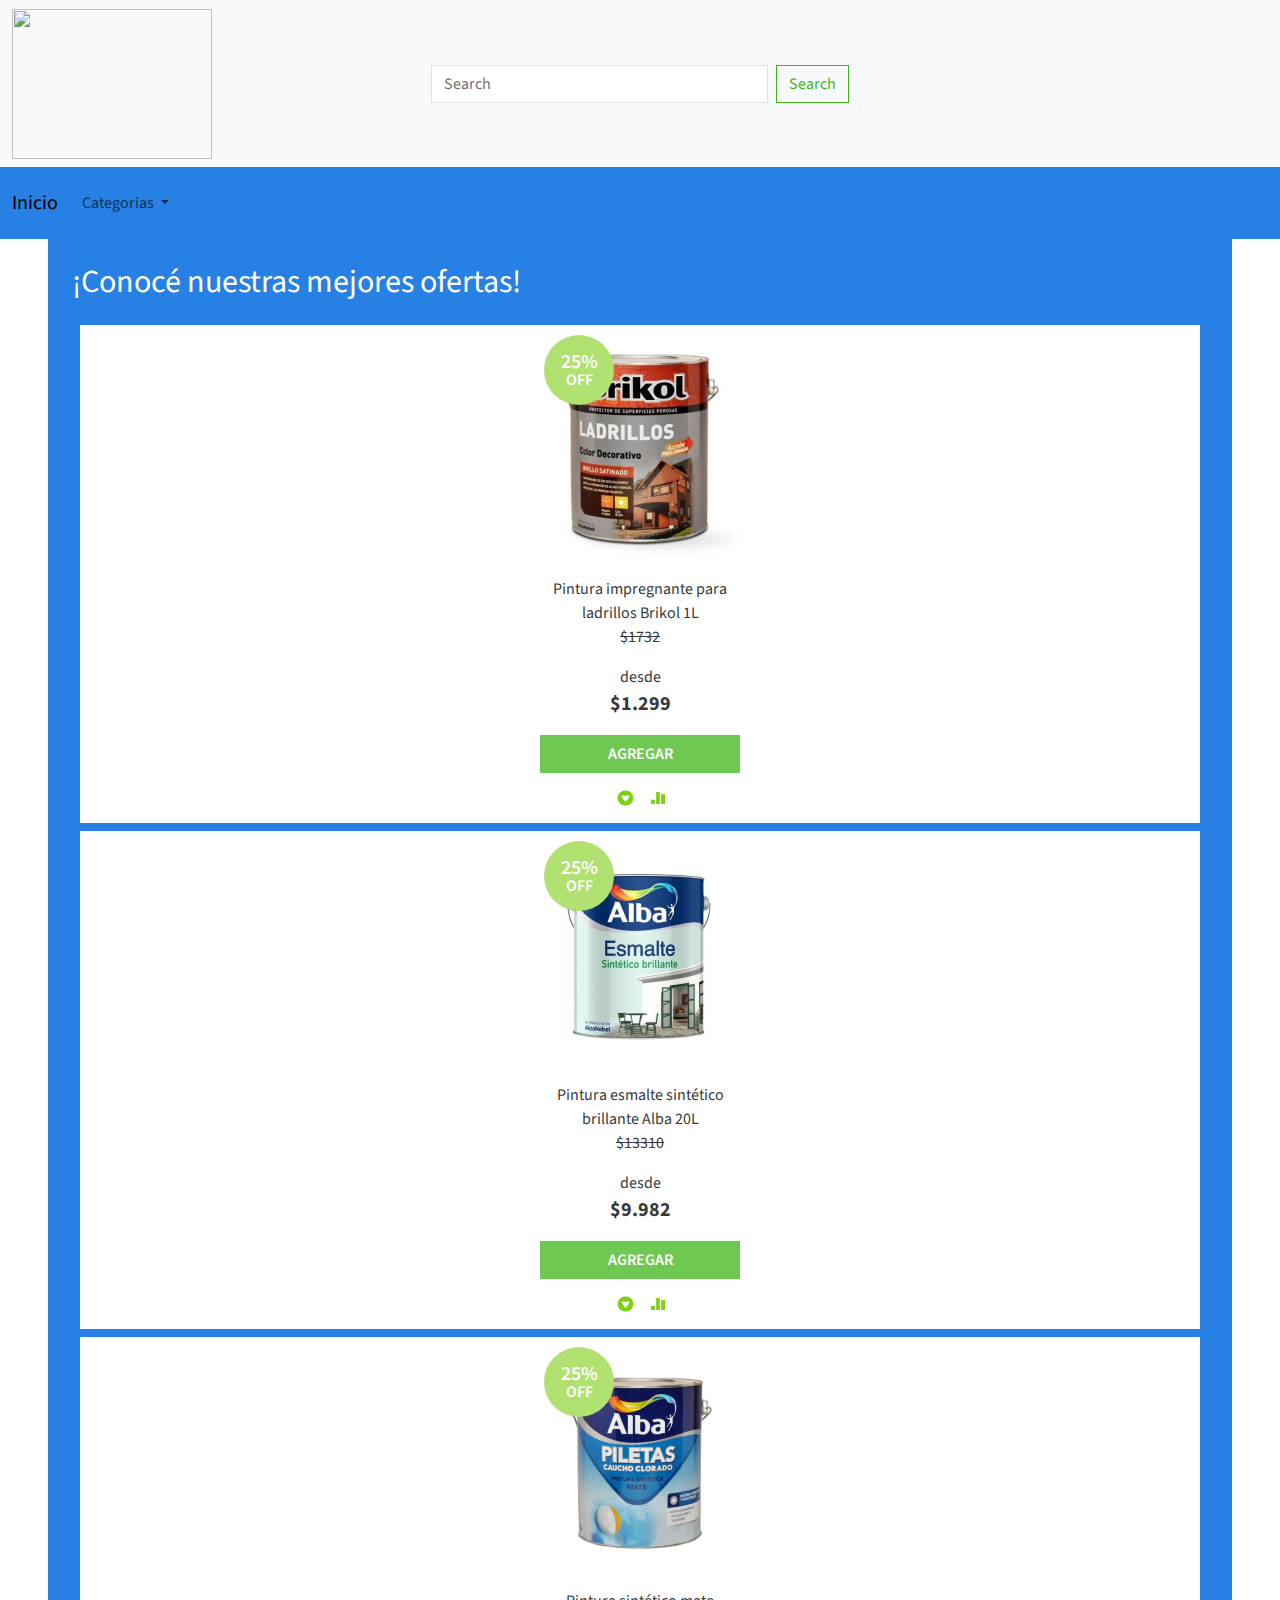
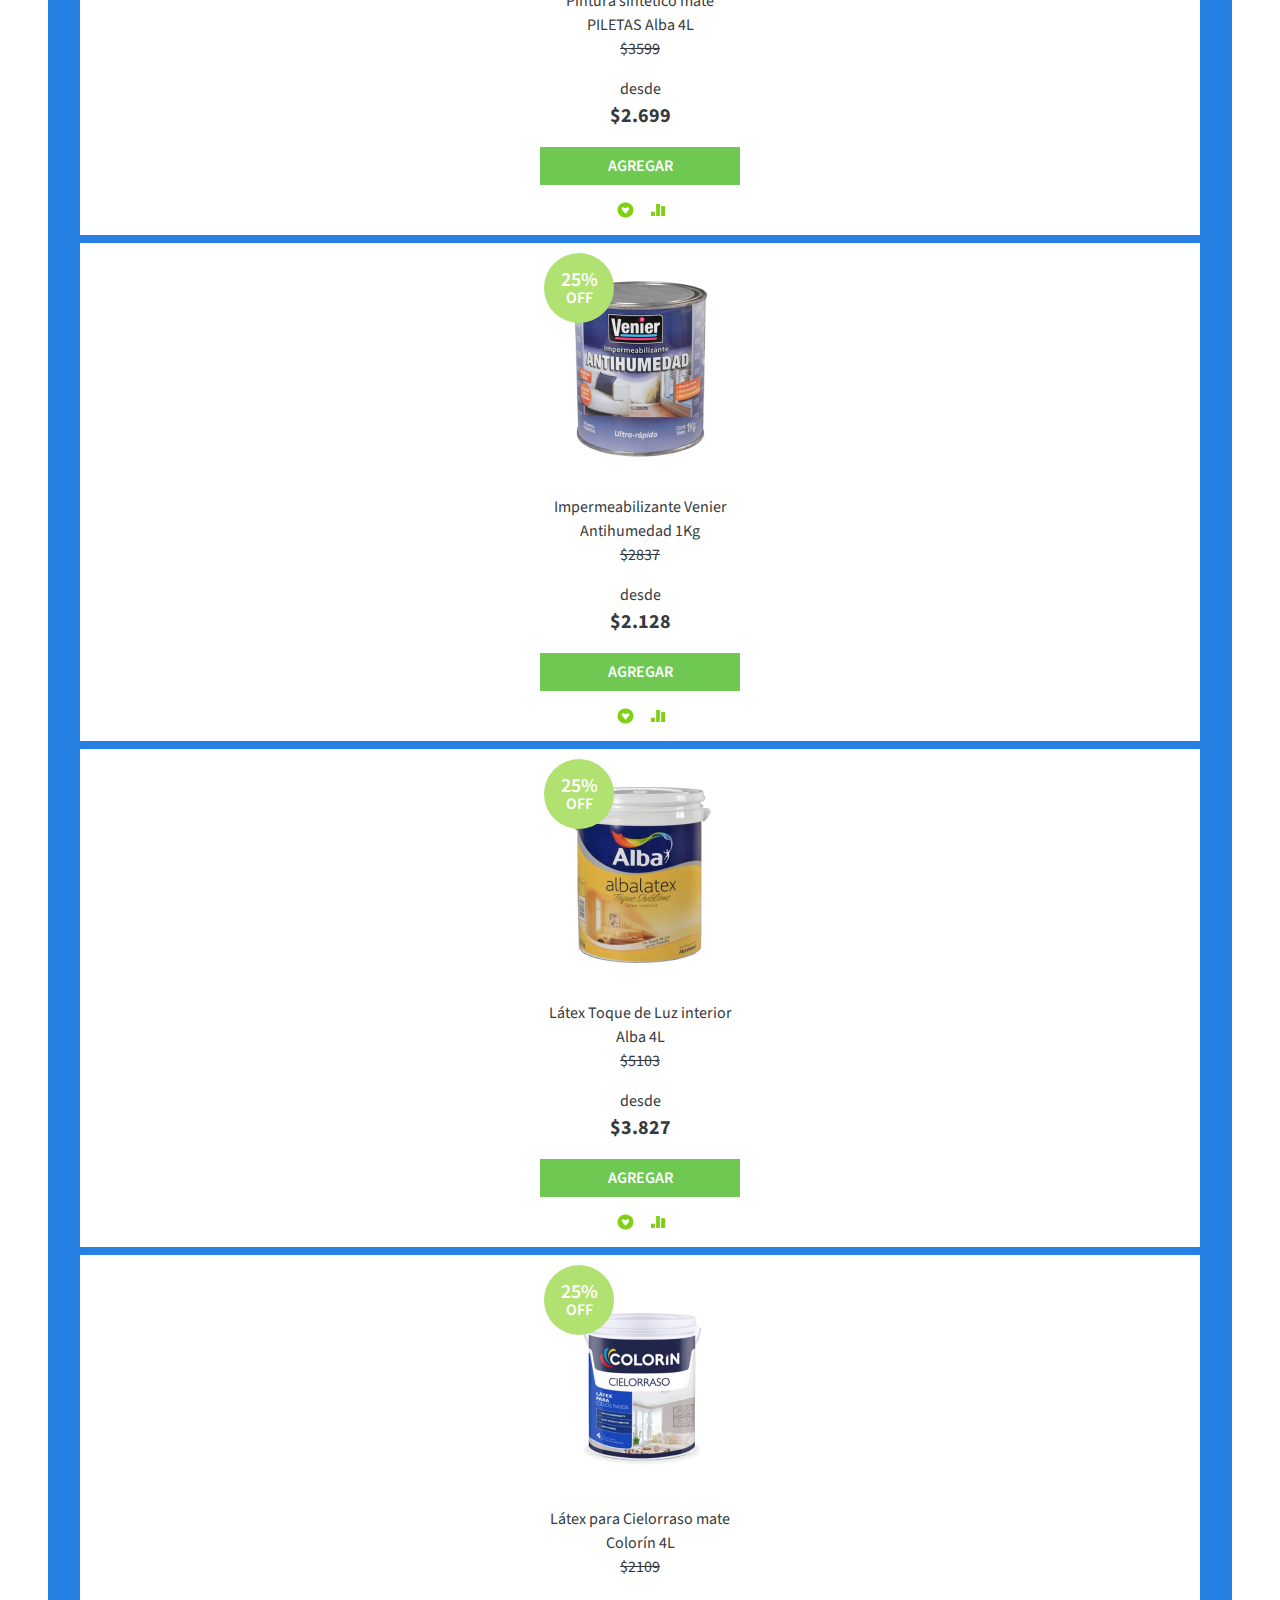
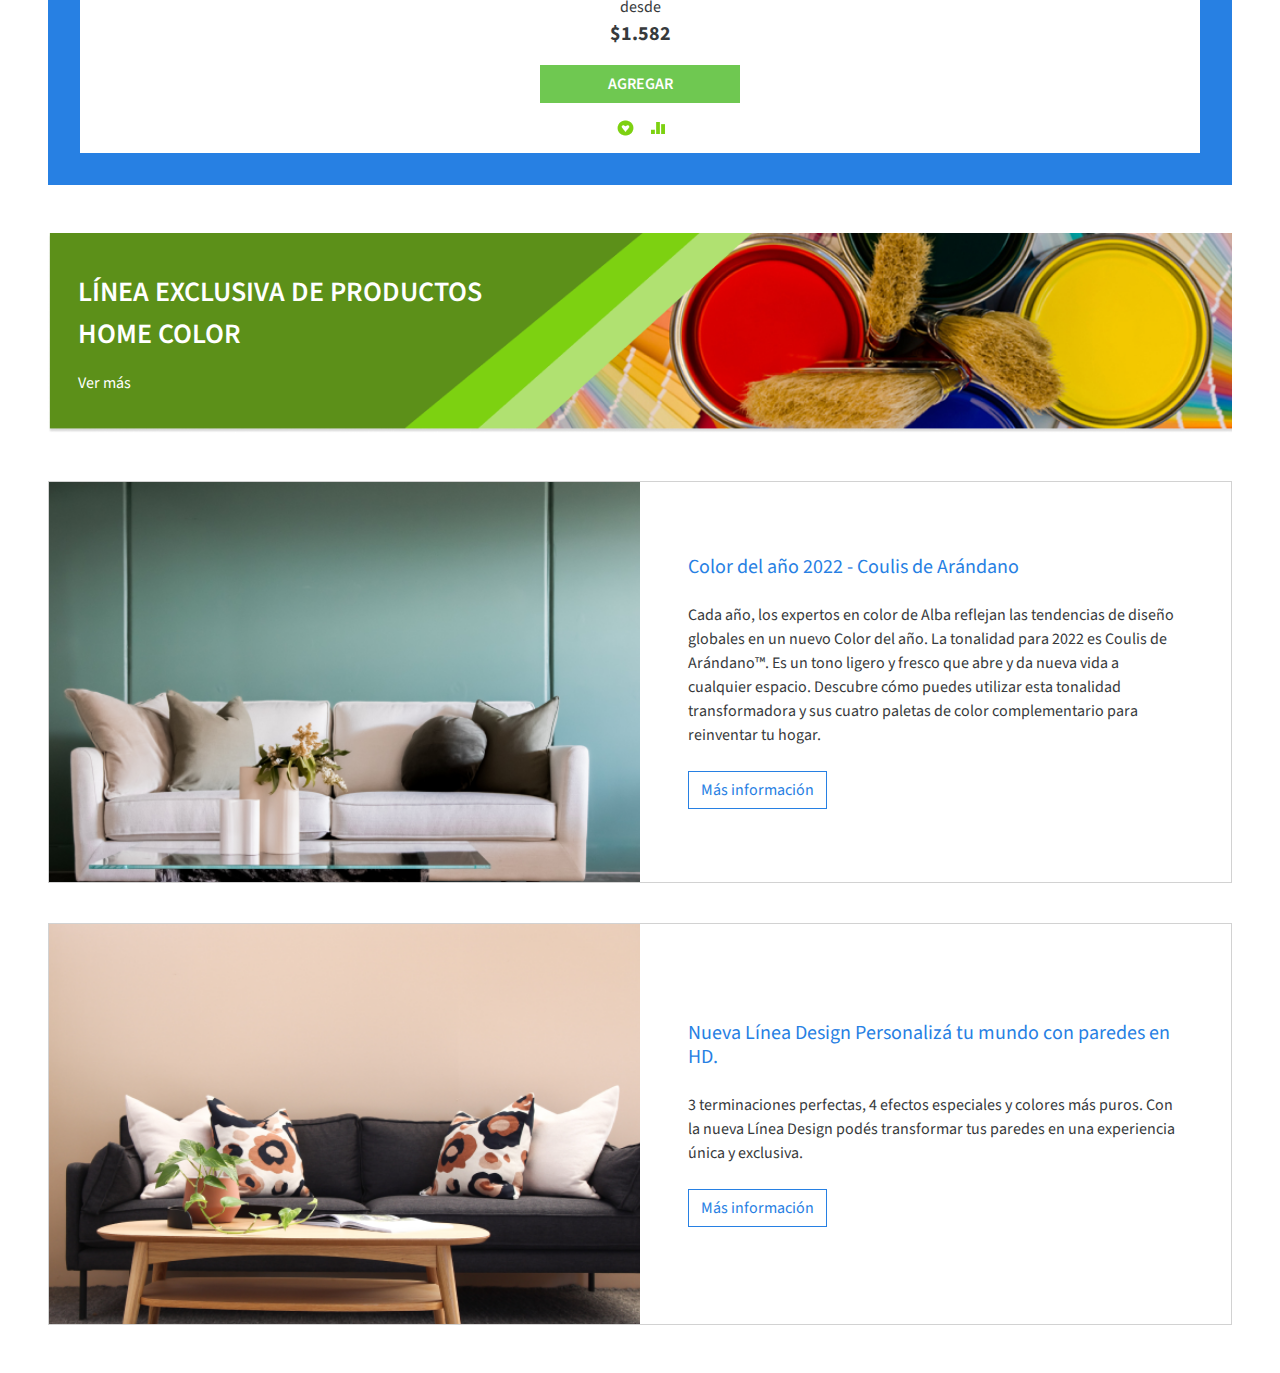
==== commit 10c6cb72: "terminando responsive" ====
--- a/index.html
+++ b/index.html
@@ -73,7 +73,7 @@
             </div>
     </nav>
 
-    <div class="px-3 px-md-5 bg-secondary">
+    <div class="px-3 px-md-5">
         <div class="mb-5">
             <div class="fondo-slider p-4">
                 <h2 class="text-white mb-4">¡Conocé nuestras mejores ofertas!</h2>
@@ -105,7 +105,7 @@
                             </div>
                         </div>
                     </div>
-        
+
                     <div class="card border-0 bg-white m-2">
                         <div class="card-body ">
                             <div class="d-flex flex-column align-items-center gap-3 m-auto" style="max-width: 200px;">
@@ -132,7 +132,7 @@
                             </div>
                         </div>
                     </div>
-        
+
                     <div class="card border-0 bg-white m-2">
                         <div class="card-body ">
                             <div class="d-flex flex-column align-items-center gap-3 m-auto" style="max-width: 200px;">
@@ -159,7 +159,7 @@
                             </div>
                         </div>
                     </div>
-        
+
                     <div class="card border-0 bg-white m-2">
                         <div class="card-body ">
                             <div class="d-flex flex-column align-items-center gap-3 m-auto" style="max-width: 200px;">
@@ -186,7 +186,7 @@
                             </div>
                         </div>
                     </div>
-        
+
                     <div class="card border-0 bg-white m-2">
                         <div class="card-body ">
                             <div class="d-flex flex-column align-items-center gap-3 m-auto" style="max-width: 200px;">
@@ -213,8 +213,8 @@
                             </div>
                         </div>
                     </div>
-        
-                    <div class="card border-0 bg-white m-2" >
+
+                    <div class="card border-0 bg-white m-2">
                         <div class="card-body ">
                             <div class="d-flex flex-column align-items-center gap-3 m-auto" style="max-width: 200px;">
                                 <div class="position-relative">
@@ -259,7 +259,7 @@
         <div class="d-flex flex-column gap-4 mb-5">
             <div class="card mb-3">
                 <div class="row g-0">
-                    <div class="col-md-6" style="max-height: 400px;">
+                    <div class="col-md-6 h-img-card">
                         <img src="./public/assets/card1.png"
                             class="img-fluid w-100 h-100 object-fit-cover rounded-custom-1" alt="...">
                     </div>
@@ -280,7 +280,7 @@
 
             <div class="card ">
                 <div class="row g-0">
-                    <div class="col-md-6" style="max-height: 400px;">
+                    <div class="col-md-6 h-img-card">
                         <img src="./public/assets/card2.png"
                             class="img-fluid w-100 h-100 object-fit-cover rounded-custom-1" alt="...">
                     </div>
@@ -298,12 +298,7 @@
                 </div>
             </div>
         </div>
-
-        
-
     </div>
-
-
 
 
 
@@ -311,7 +306,7 @@
 
     <script src="https://code.jquery.com/jquery-3.6.0.min.js"></script>
     <script src="https://cdnjs.cloudflare.com/ajax/libs/slick-carousel/1.8.1/slick.min.js"></script>
-    <script src="./js/js.js"></script>
+    <script src="./public/js/carrousel.js"></script>
     <script src="https://cdn.jsdelivr.net/npm/bootstrap@5.3.3/dist/js/bootstrap.bundle.min.js"
         integrity="sha384-YvpcrYf0tY3lHB60NNkmXc5s9fDVZLESaAA55NDzOxhy9GkcIdslK1eN7N6jIeHz"
         crossorigin="anonymous"></script>
--- a/public/inicio.css
+++ b/public/inicio.css
@@ -1,4 +1,3 @@
-@import 'swiper/swiper-bundle.min.css';
 
 .w-full {
     width: 100% !important;
@@ -36,7 +35,7 @@
     max-width: 500px;
 }
 
-.background-img{
+.background-img {
     background-image: url('./assets/banner-linea-exclusiva.png');
     width: 100%;
     height: 200px;
@@ -47,12 +46,27 @@
     padding: 30px;
 }
 
-.fondo-slider{
+.fondo-slider {
     background-color: #2780e3;
 }
 
+.slick-prev {
+    left: -20px;  
+}
+
+.slick-next {
+    right: -20px;  
+}
+
+
+
+/* Responsive */
+
 @media (max-width: 768px) {
-  
+    .background-img {
+        background-position: bottom;
+        align-items: flex-start;
+    }
 }
 
 @media (max-width: 992px) {
@@ -60,3 +74,10 @@
         background-color: #ffffff;
     }
 }
+
+@media (min-width: 1200px) {
+    .h-img-card{
+        height: 400px;
+    }
+    
+}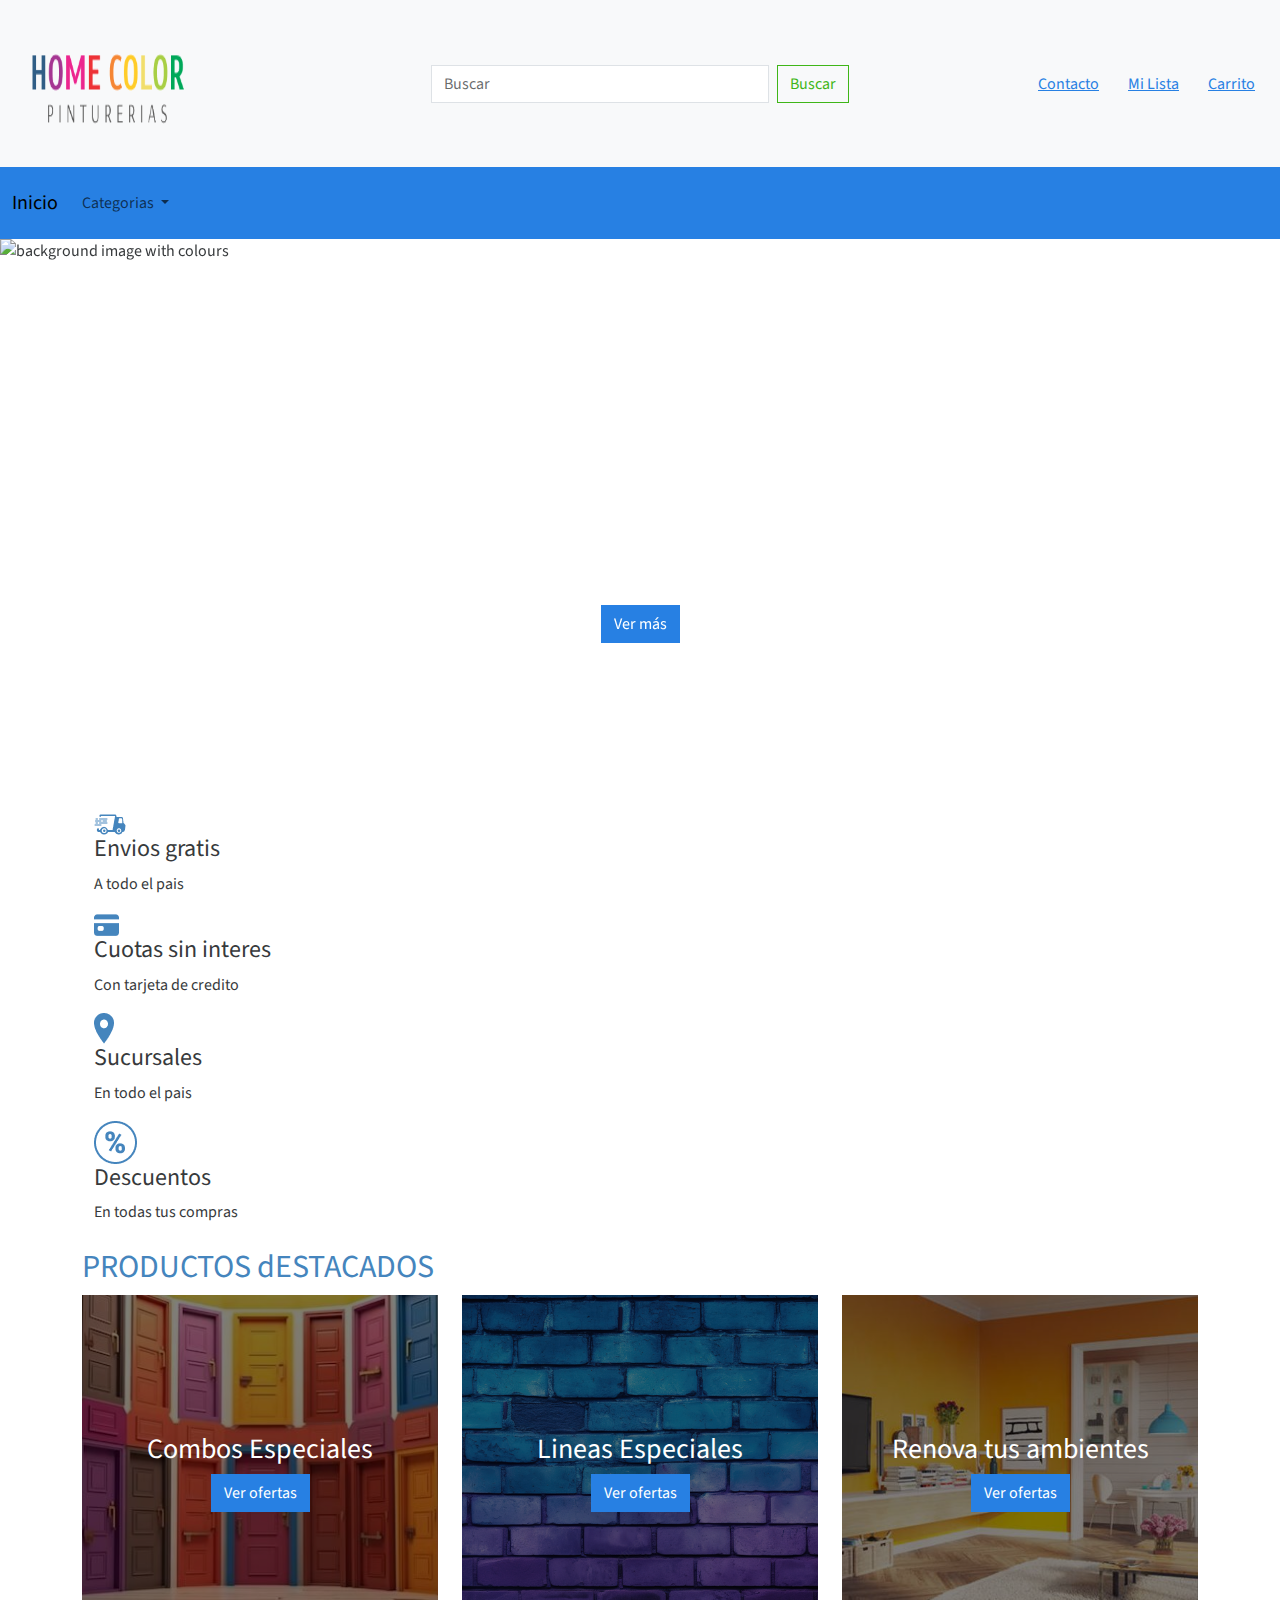
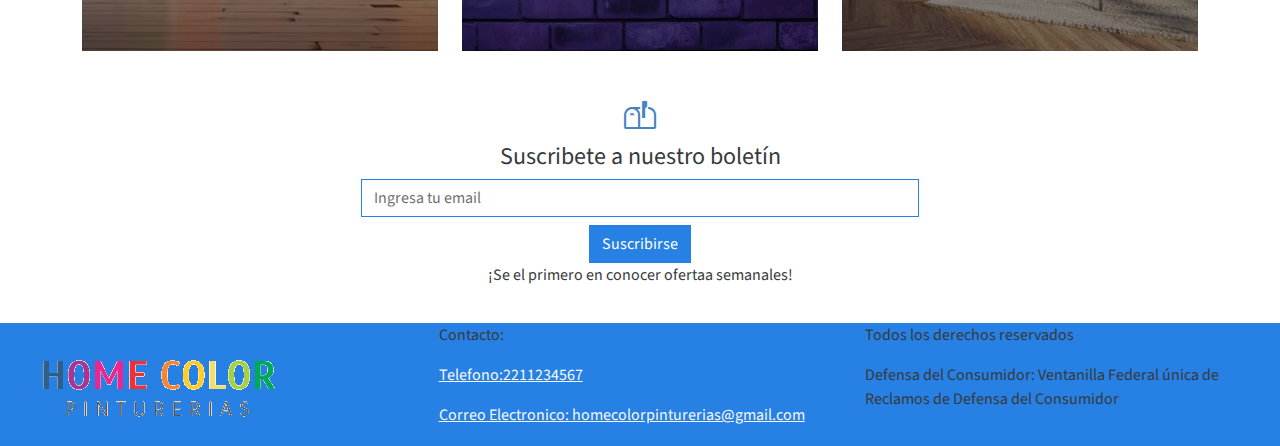
==== commit 5a5275f9: "Merge pull request #13 from MIC43LA/santiago" ====
--- a/index.html
+++ b/index.html
@@ -4,313 +4,275 @@
 <head>
     <meta charset="UTF-8">
     <meta name="viewport" content="width=device-width, initial-scale=1.0">
-
+    <link rel="stylesheet" href="public/inicio.css">
+    <script src="public/jspint.js"></script>
     <link rel="stylesheet" href="public/bootstrap.min.css">
-    <link rel='stylesheet'
-        href='https://cdn-uicons.flaticon.com/2.5.1/uicons-regular-rounded/css/uicons-regular-rounded.css'>
-    <link rel="stylesheet" type="text/css"
-        href="https://cdnjs.cloudflare.com/ajax/libs/slick-carousel/1.8.1/slick.min.css" />
-    <link rel="stylesheet" type="text/css"
-        href="https://cdnjs.cloudflare.com/ajax/libs/slick-carousel/1.8.1/slick-theme.min.css" />
-    <link rel="stylesheet" href="./public/inicio.css">
+    <!-- bootstrap ICONS -->
+    <link rel="stylesheet" href="https://cdn.jsdelivr.net/npm/bootstrap-icons@1.11.3/font/bootstrap-icons.min.css">
+    <link rel='stylesheet' href='https://cdn-uicons.flaticon.com/2.5.1/uicons-regular-rounded/css/uicons-regular-rounded.css'>
+    <link rel="stylesheet" href="./public/destacados.css">
     <title>Pinturerias Home Color</title>
-
 </head>
 
 <body>
-
-
     <nav class="navbar navbar-light bg-light">
         <div class="container-fluid">
             <div class="col">
-                <a class="navbar-brand" href="#">
-                    <img src="public/logo-pint.png" alt="" width="200" height="150"
+                <a class="navbar-brand" href="index.html">
+                    <img src="assets/imgs/logo-pint.png" alt="" width="200" height="150"
                         class="d-inline-block align-text-top">
                 </a>
             </div>
             <div class="col">
                 <form class="d-flex">
-                    <input class="form-control me-2 flex-grow" type="search" placeholder="Search" aria-label="Search">
-                    <button class="btn btn-outline-success" type="submit">Search</button>
+                    <input class="form-control me-2 flex-grow" type="search" placeholder="Buscar" aria-label="buscar">
+                    <button class="btn btn-outline-success" type="submit">Buscar</button>
                 </form>
             </div>
             <div class="col">
-                <div class="text-end"></div>
-
-
-            </div>
-
+                <div class="text-end" style="color: #036de6 ;">
+                    <button class="btn btn-link"><i class="fi fi-rr-phone-call"></i> Contacto</button>
+                    <button class="btn btn-link"><i class="fi fi-rr-receipt"></i> Mi Lista</button>
+                    <button class="btn btn-link"><i class="fi fi-rr-shopping-cart-check"></i> Carrito</button>
+
+                </div>
+            </div>
         </div>
     </nav>
-    <nav class="navbar navbar-expand-lg navbar-light" style="background-color:#2780e3">
-        <div class="container-fluid">
-            <a class="navbar-brand" href="#">Inicio</a>
+    <nav class="navbar navbar-expand-lg navbar-light px" style="background-color:#2780e3;">
+        <div class="container-fluid ">
+            <a class="navbar-brand" href="index.html">Inicio</a>
             <button class="navbar-toggler" type="button" data-bs-toggle="collapse" data-bs-target="#navbarNavDropdown"
                 aria-controls="navbarNavDropdown" aria-expanded="false" aria-label="Toggle navigation">
                 <span class="navbar-toggler-icon"></span>
             </button>
             <div class="collapse navbar-collapse" id="navbarNavDropdown">
-                <nav class="navbar navbar-expand-lg navbar-light">
+                <nav class="navbar navbar-expand-lg">
                     <div class="collapse navbar-collapse" id="navbarNavDropdown">
                         <ul class="navbar-nav">
                             <li class="nav-item dropdown">
-                                <a class="nav-link dropdown-toggle" href="#" id="navbarDropdownMenuLink" role="button"
+                                <a class="nav-link dropdown-toggle" id="navbarDropdownMenuLink" role="button"
                                     data-bs-toggle="dropdown" aria-expanded="false">
                                     Categorias
                                 </a>
-                                <ul class="dropdown-menu" aria-labelledby="navbarDropdownMenuLink">
-                                    <li class="nav-item dropdown">
-                                        <a class="nav-link dropdown-toggle" href="#" id="navbarDropdownMenuLink"
-                                            role="button" data-bs-toggle="dropdown" aria-expanded="false">
-                                            Categorias
-                                        </a>
-                                    <li><a class="dropdown-item" href="#">Pinturas</a></li>
-                                    <li><a class="dropdown-item" href="#">Accesorios</a></li>
+                                <ul class="dropdown-menu " style="background-color:#2780e3;"
+                                    aria-labelledby="navbarDropdownMenuLink">
+                                    <li><a class="dropdown-item" href="pinturas.html">Pinturas</a></li>
+                                    <li><a class="dropdown-item" href="accesorios.html">Accesorios</a></li>
                                 </ul>
                             </li>
                         </ul>
                     </div>
             </div>
     </nav>
-
-    <div class="px-3 px-md-5">
-        <div class="mb-5">
-            <div class="fondo-slider p-4">
-                <h2 class="text-white mb-4">¡Conocé nuestras mejores ofertas!</h2>
-
-                <div class="carrousel">
-                    <div class="card border-0 bg-white m-2">
-                        <div class="card-body ">
-                            <div class="d-flex flex-column align-items-center gap-3 m-auto" style="max-width: 200px;">
-                                <div class="position-relative">
-                                    <img class="icon-size-witdh" src="./public/assets/lata1.png" alt="">
-                                    <div class=" box-descuento lh-1">
-                                        <p class="m-0 text-white fs-5 fw-semibold">25%</p>
-                                        <p class="m-0 text-white fw-semibold">OFF</p>
-                                    </div>
-                                </div>
-                                <div class="d-flex flex-column align-items-center">
-                                    <p class="m-0 text-center">Pintura impregnante para ladrillos Brikol 1L</p>
-                                    <p class="m-0"><del>$1732</del></p>
-                                </div>
-                                <div class="d-flex flex-column align-items-center">
-                                    <p class="m-0 text-secondary text-center">desde</p>
-                                    <p class="m-0 fs-5 fw-bold">$1.299</p>
-                                </div>
-                                <button class="btn btn-success fw-semibold opacity-75 w-full">AGREGAR</button>
-                                <div class="d-flex align-items-center gap-3">
-                                    <img src="./public/assets/corazon-card.png" class="cursor-pointer" alt="">
-                                    <img src="./public/assets/medida-card.png" class="cursor-pointer" alt="">
+    <main>
+        <div class="cont" style="min-height: 90vh;">
+            <section class="principal-banner">
+                <div id="carouselExampleCaptions" class="carousel slide">
+                    <div class="carousel-indicators">
+                        <button type="button" data-bs-target="#carouselExampleCaptions" data-bs-slide-to="0"
+                            class="active" aria-current="true" aria-label="Slide 1"></button>
+                        <button type="button" data-bs-target="#carouselExampleCaptions" data-bs-slide-to="1"
+                            aria-label="Slide 2"></button>
+                        <button type="button" data-bs-target="#carouselExampleCaptions" data-bs-slide-to="2"
+                            aria-label="Slide 3"></button>
+                    </div>
+                    <div class="carousel-inner">
+                        <div class="carousel-item active">
+                            <img src="assets/imgs/background.jpeg" height="572px" class="d-block w-100"
+                                alt="background image with colours">
+                            <div class="carousel-caption d-md-block">
+                                <div class="sale">
+                                    <div>
+                                        <h2>¡Summer Sale!</h2>
+                                        <a class="btn btn-primary" href="#">Ver más</a>
+                                    </div>
+                                    <div>
+                                        <h2>35 % OFF</h2>
+                                        <h3>12 CUOTAS SIN INTERÉS</h3>
+                                        <p>EN ARTÍCULOS SELECCIONADOS</p>
+                                    </div>
                                 </div>
                             </div>
                         </div>
-                    </div>
-
-                    <div class="card border-0 bg-white m-2">
-                        <div class="card-body ">
-                            <div class="d-flex flex-column align-items-center gap-3 m-auto" style="max-width: 200px;">
-                                <div class="position-relative">
-                                    <img class="icon-size-witdh" src="./public/assets/lata2.png" alt="">
-                                    <div class=" box-descuento lh-1">
-                                        <p class="m-0 text-white fs-5 fw-semibold">25%</p>
-                                        <p class="m-0 text-white fw-semibold">OFF</p>
-                                    </div>
-                                </div>
-                                <div class="d-flex flex-column align-items-center">
-                                    <p class="m-0 text-center">Pintura esmalte sintético brillante Alba 20L</p>
-                                    <p class="m-0"><del>$13310</del></p>
-                                </div>
-                                <div class="d-flex flex-column align-items-center">
-                                    <p class="m-0 text-secondary text-center">desde</p>
-                                    <p class="m-0 fs-5 fw-bold">$9.982</p>
-                                </div>
-                                <button class="btn btn-success fw-semibold opacity-75 w-full">AGREGAR</button>
-                                <div class="d-flex align-items-center gap-3">
-                                    <img src="./public/assets/corazon-card.png" class="cursor-pointer" alt="">
-                                    <img src="./public/assets/medida-card.png" class="cursor-pointer" alt="">
+                        <div class="carousel-item ">
+                            <img src="assets/imgs/background.jpeg" height="572px" class="d-block w-100"
+                                alt="background image with colours">
+                            <div class="carousel-caption d-md-block">
+                                <div class="sale">
+                                    <div>
+                                        <h2>¡Oferta exclusiva!</h2>
+                                        <a class="btn btn-primary" href="#">Ver más</a>
+                                    </div>
+                                    <div>
+                                        <h2>2x1</h2>
+                                        <h3>En todos los accesorios</h3>
+                                    </div>
                                 </div>
                             </div>
                         </div>
-                    </div>
-
-                    <div class="card border-0 bg-white m-2">
-                        <div class="card-body ">
-                            <div class="d-flex flex-column align-items-center gap-3 m-auto" style="max-width: 200px;">
-                                <div class="position-relative">
-                                    <img class="icon-size-witdh" src="./public/assets/lata3.png" alt="">
-                                    <div class=" box-descuento lh-1">
-                                        <p class="m-0 text-white fs-5 fw-semibold">25%</p>
-                                        <p class="m-0 text-white fw-semibold">OFF</p>
-                                    </div>
-                                </div>
-                                <div class="d-flex flex-column align-items-center">
-                                    <p class="m-0 text-center">Pintura sintético mate PILETAS Alba 4L</p>
-                                    <p class="m-0"><del> $3599</del></p>
-                                </div>
-                                <div class="d-flex flex-column align-items-center">
-                                    <p class="m-0 text-secondary text-center">desde</p>
-                                    <p class="m-0 fs-5 fw-bold">$2.699</p>
-                                </div>
-                                <button class="btn btn-success fw-semibold opacity-75 w-full">AGREGAR</button>
-                                <div class="d-flex align-items-center gap-3">
-                                    <img src="./public/assets/corazon-card.png" class="cursor-pointer" alt="">
-                                    <img src="./public/assets/medida-card.png" class="cursor-pointer" alt="">
+                        <div class="carousel-item ">
+                            <img src="assets/imgs/background.jpeg" height="572px" class="d-block w-100"
+                                alt="background image with colours">
+                            <div class="carousel-caption d-md-block">
+                                <div class="sale">
+                                    <div>
+                                        <h2>¡Descuentos flash!</h2>
+                                        <a class="btn btn-primary" href="#">Ver más</a>
+                                    </div>
+                                    <div>
+                                        <h2>HASTA 50 % OFF</h2>
+                                        <h3>Con tu tarjeta de fidelidad</h3>
+                                        <p class="description-sale">En todas las categorias</p>
+                                    </div>
                                 </div>
                             </div>
                         </div>
-                    </div>
-
-                    <div class="card border-0 bg-white m-2">
-                        <div class="card-body ">
-                            <div class="d-flex flex-column align-items-center gap-3 m-auto" style="max-width: 200px;">
-                                <div class="position-relative">
-                                    <img class="icon-size-witdh" src="./public/assets/lata4.png" alt="">
-                                    <div class=" box-descuento lh-1">
-                                        <p class="m-0 text-white fs-5 fw-semibold">25%</p>
-                                        <p class="m-0 text-white fw-semibold">OFF</p>
-                                    </div>
-                                </div>
-                                <div class="d-flex flex-column align-items-center">
-                                    <p class="m-0 text-center">Impermeabilizante Venier Antihumedad 1Kg</p>
-                                    <p class="m-0"><del>$2837</del></p>
-                                </div>
-                                <div class="d-flex flex-column align-items-center">
-                                    <p class="m-0 text-secondary text-center">desde</p>
-                                    <p class="m-0 fs-5 fw-bold">$2.128</p>
-                                </div>
-                                <button class="btn btn-success fw-semibold opacity-75 w-full">AGREGAR</button>
-                                <div class="d-flex align-items-center gap-3">
-                                    <img src="./public/assets/corazon-card.png" class="cursor-pointer" alt="">
-                                    <img src="./public/assets/medida-card.png" class="cursor-pointer" alt="">
-                                </div>
-                            </div>
-                        </div>
-                    </div>
-
-                    <div class="card border-0 bg-white m-2">
-                        <div class="card-body ">
-                            <div class="d-flex flex-column align-items-center gap-3 m-auto" style="max-width: 200px;">
-                                <div class="position-relative">
-                                    <img class="icon-size-witdh" src="./public/assets/lata5.png" alt="">
-                                    <div class=" box-descuento lh-1">
-                                        <p class="m-0 text-white fs-5 fw-semibold">25%</p>
-                                        <p class="m-0 text-white fw-semibold">OFF</p>
-                                    </div>
-                                </div>
-                                <div class="d-flex flex-column align-items-center">
-                                    <p class="m-0 text-center">Látex Toque de Luz interior Alba 4L</p>
-                                    <p class="m-0"><del>$5103</del></p>
-                                </div>
-                                <div class="d-flex flex-column align-items-center">
-                                    <p class="m-0 text-secondary text-center">desde</p>
-                                    <p class="m-0 fs-5 fw-bold">$3.827</p>
-                                </div>
-                                <button class="btn btn-success fw-semibold opacity-75 w-full">AGREGAR</button>
-                                <div class="d-flex align-items-center gap-3">
-                                    <img src="./public/assets/corazon-card.png" class="cursor-pointer" alt="">
-                                    <img src="./public/assets/medida-card.png" class="cursor-pointer" alt="">
-                                </div>
-                            </div>
-                        </div>
-                    </div>
-
-                    <div class="card border-0 bg-white m-2">
-                        <div class="card-body ">
-                            <div class="d-flex flex-column align-items-center gap-3 m-auto" style="max-width: 200px;">
-                                <div class="position-relative">
-                                    <img class="icon-size-witdh" src="./public/assets/lata6.png" alt="">
-                                    <div class=" box-descuento lh-1">
-                                        <p class="m-0 text-white fs-5 fw-semibold">25%</p>
-                                        <p class="m-0 text-white fw-semibold">OFF</p>
-                                    </div>
-                                </div>
-                                <div class="d-flex flex-column align-items-center">
-                                    <p class="m-0 text-center">Látex para Cielorraso mate Colorín 4L</p>
-                                    <p class="m-0"><del>$2109</del></p>
-                                </div>
-                                <div class="d-flex flex-column align-items-center">
-                                    <p class="m-0 text-secondary text-center">desde</p>
-                                    <p class="m-0 fs-5 fw-bold">$1.582</p>
-                                </div>
-                                <button class="btn btn-success fw-semibold opacity-75 w-full">AGREGAR</button>
-                                <div class="d-flex align-items-center gap-3">
-                                    <img src="./public/assets/corazon-card.png" class="cursor-pointer" alt="">
-                                    <img src="./public/assets/medida-card.png" class="cursor-pointer" alt="">
-                                </div>
-                            </div>
-                        </div>
-                    </div>
-                </div>
-
-            </div>
-        </div>
-
-        <div class="mb-5">
-            <div>
-                <div class="background-img">
-                    <div style="max-width: 450px;">
-                        <p class="m-0 fs-3 fw-semibold text-white mb-3">LÍNEA EXCLUSIVA DE PRODUCTOS HOME COLOR</p>
-                        <p class="m-0 text-white cursor-pointer w-max-content">Ver más</p>
-                    </div>
-                </div>
-            </div>
-        </div>
-
-        <div class="d-flex flex-column gap-4 mb-5">
-            <div class="card mb-3">
-                <div class="row g-0">
-                    <div class="col-md-6 h-img-card">
-                        <img src="./public/assets/card1.png"
-                            class="img-fluid w-100 h-100 object-fit-cover rounded-custom-1" alt="...">
-                    </div>
-                    <div class="col-md-6 d-flex align-items-center">
-                        <div class="card-body p-3 p-sm-5">
-                            <h5 class="card-title mb-4 text-primary">Color del año 2022 - Coulis de Arándano</h5>
-                            <p class="card-text mb-4">Cada año, los expertos en color de Alba reflejan las tendencias
-                                de diseño globales en un nuevo Color del año. La tonalidad para
-                                2022 es Coulis de Arándano™. Es un tono ligero y fresco que abre
-                                y da nueva vida a cualquier espacio. Descubre cómo puedes
-                                utilizar esta tonalidad transformadora y sus cuatro paletas de
-                                color complementario para reinventar tu hogar.</p>
-                            <button class="btn btn-outline-primary">Más información</button>
-                        </div>
-                    </div>
-                </div>
-            </div>
-
-            <div class="card ">
-                <div class="row g-0">
-                    <div class="col-md-6 h-img-card">
-                        <img src="./public/assets/card2.png"
-                            class="img-fluid w-100 h-100 object-fit-cover rounded-custom-1" alt="...">
-                    </div>
-                    <div class="col-md-6 d-flex align-items-center">
-                        <div class="card-body p-3 p-sm-5">
-                            <h5 class="card-title mb-4 text-primary">Nueva Línea Design Personalizá tu mundo con paredes
-                                en HD.</h5>
-                            <p class="card-text mb-4">3 terminaciones perfectas, 4 efectos especiales y colores más
-                                puros.
-                                Con la nueva Línea Design podés transformar tus paredes
-                                en una experiencia única y exclusiva. </p>
-                            <button class="btn btn-outline-primary">Más información</button>
-                        </div>
-                    </div>
-                </div>
-            </div>
+                        <button class="carousel-control-prev" type="button" data-bs-target="#carouselExampleCaptions"
+                            data-bs-slide="prev">
+                            <span class="carousel-control-prev-icon" aria-hidden="true"></span>
+                            <span class="visually-hidden">Previous</span>
+                        </button>
+                        <button class="carousel-control-next" type="button" data-bs-target="#carouselExampleCaptions"
+                            data-bs-slide="next">
+                            <span class="carousel-control-next-icon" aria-hidden="true"></span>
+                            <span class="visually-hidden">Next</span>
+                        </button>
+                    </div>
+            </section>
+            <section class="delivery-banner container">
+                <div class="shipping-container container">
+                    <div class="shipping-group">
+                        <div class="icon-container">
+                            <img src="assets/imgs/shipping.png" alt="shipping-logo">
+                        </div>
+
+                        <div class="shipping-description">
+                            <h4>Envios gratis</h4>
+                            <p>A todo el pais</p>
+                        </div>
+
+                    </div>
+                    <div class="shipping-group">
+                        <div class="icon-container">
+                            <img src="assets/imgs/card.png" alt="card-logo">
+                        </div>
+
+                        <div class="shipping-description">
+                            <h4>Cuotas sin interes</h4>
+                            <p>Con tarjeta de credito</p>
+                        </div>
+
+                    </div>
+                    <div class="shipping-group">
+                        <div class="icon-container">
+                            <img src="assets/imgs/spot.png" alt="spot-logo">
+                        </div>
+
+                        <div class="shipping-description">
+                            <h4>Sucursales</h4>
+                            <p>En todo el pais</p>
+                        </div>
+
+                    </div>
+                    <div class="shipping-group">
+                        <div class="icon-container">
+                            <img src="assets/imgs/sale.png" alt="sale-logo">
+                        </div>
+
+                        <div class="shipping-description">
+                            <h4>Descuentos</h4>
+                            <p>En todas tus compras</p>
+                        </div>
+
+                    </div>
+                </div>
+            </section>
+        </div>
+<!-- ******************************************************************************************************** -->
+        <!-- ----------------INICIO / SECCION ASIGNADA PARA SANTIAGO----------------------- -->
+    <div class="container mt-4">
+        <h2 class="text-left" style="color: var(--primary-color);">PRODUCTOS dESTACADOS</h2>
+        <div class="row">
+            <!-- TARJETA N1 -->
+            <div class="col-md-4">
+                <div class="featured-product">
+                    <img src="./assets/imgs/prod1.jpg" alt="Producto 1">
+                    <div class="overlay">
+                        <h3>Combos Especiales</h3>
+                        <button class="btn btn-primary btn-ver-ofertas">Ver ofertas</button>
+                    </div>
+                </div>
+            </div>
+            <!-- TARJETA N°2 -->
+            <div class="col-md-4">
+                <div class="featured-product">
+                    <img src="./assets/imgs/prod2.png" alt="Producto 2">
+                    <div class="overlay">
+                        <h3>Lineas Especiales</h3>
+                        <button class="btn btn-primary btn-ver-ofertas">Ver ofertas</button>
+                    </div>
+                </div>
+            </div>
+            <!-- TARJETA N|3 -->
+            <div class="col-md-4">
+                <div class="featured-product">
+                    <img src="./assets/imgs/prod3.jpg" alt="Producto 3">
+                    <div class="overlay">
+                        <h3>Renova tus ambientes</h3>
+                        <button class="btn btn-primary btn-ver-ofertas">Ver ofertas</button>
+                    </div>
+                </div>
+            </div>
+        </div>
+
+        <!-- LA SUSCRIPCION AL CORREO -->
+        <div class="newsletter mt-4">
+            <i class="bi bi-mailbox-flag" style="font-size: 2rem; color: var(--primary-color);"></i>
+            <h4>Suscribete a nuestro boletín</h4>
+            <input type="email" class="form-control w-50 mx-auto border border-primary" placeholder="Ingresa tu email">
+            <button class="btn btn-primary mt-2" id="btn-suscribirse">Suscribirse</button>
+            <p>¡Se el primero en conocer ofertaa semanales!</p>
         </div>
     </div>
 
 
 
-
-
-    <script src="https://code.jquery.com/jquery-3.6.0.min.js"></script>
-    <script src="https://cdnjs.cloudflare.com/ajax/libs/slick-carousel/1.8.1/slick.min.js"></script>
-    <script src="./public/js/carrousel.js"></script>
-    <script src="https://cdn.jsdelivr.net/npm/bootstrap@5.3.3/dist/js/bootstrap.bundle.min.js"
-        integrity="sha384-YvpcrYf0tY3lHB60NNkmXc5s9fDVZLESaAA55NDzOxhy9GkcIdslK1eN7N6jIeHz"
-        crossorigin="anonymous"></script>
-
+    <!-- ----------------FIN / SECCION ASIGNADA PARA SANTIAGO----------------------- -->
+<!-- ******************************************************************************************************** -->
+    </main>
+    <footer class="footer" lang="es" style="background-color: #2780e3 ;">
+        <div class="row p-0 m-0">
+            <div class="col">
+                <img class="footer-logo" src="assets/imgs/logo-pint.png" alt="Logo de la empresa">
+            </div>
+            <div class="col">
+
+
+                <p>
+                    Contacto:
+                </p>
+                <p>
+                    <a href="#" class="link-light">Telefono:2211234567 </a>
+                </p>
+                <p>
+                    <a href="#" class="link-light"> Correo Electronico: homecolorpinturerias@gmail.com </a>
+                </p>
+            </div>
+            <div class="col">
+                <p>
+                    Todos los derechos reservados
+                </p>
+                <p>
+                    Defensa del Consumidor: Ventanilla Federal única de Reclamos de Defensa del Consumidor
+                </p>
+            </div>
+        </div>
+        </nav>
+        <script src="https://cdn.jsdelivr.net/npm/bootstrap@5.3.3/dist/js/bootstrap.bundle.min.js"
+            integrity="sha384-YvpcrYf0tY3lHB60NNkmXc5s9fDVZLESaAA55NDzOxhy9GkcIdslK1eN7N6jIeHz"
+            crossorigin="anonymous"></script>
+        <script src="./public/jspint.js"></script>
 </body>
 
 </html>--- a/public/destacados.css
+++ b/public/destacados.css
@@ -0,0 +1,32 @@
+:root {
+    --primary-color: #4585BD;
+}
+
+.featured-product {
+    position: relative;
+    text-align: center;
+    color: white;
+}
+.featured-product img {
+    aspect-ratio: 1;
+    object-fit: cover;
+    width: 100%;
+    height: auto;
+}
+.featured-product .overlay {
+    position: absolute;
+    top: 0;
+    bottom: 0;
+    left: 0;
+    right: 0;
+    background-color: rgba(0, 0, 0, 0.5);
+    color: white;
+    display: flex;
+    flex-direction: column;
+    justify-content: center;
+    align-items: center;
+}
+.newsletter {
+    text-align: center;
+    padding: 20px 0;
+}
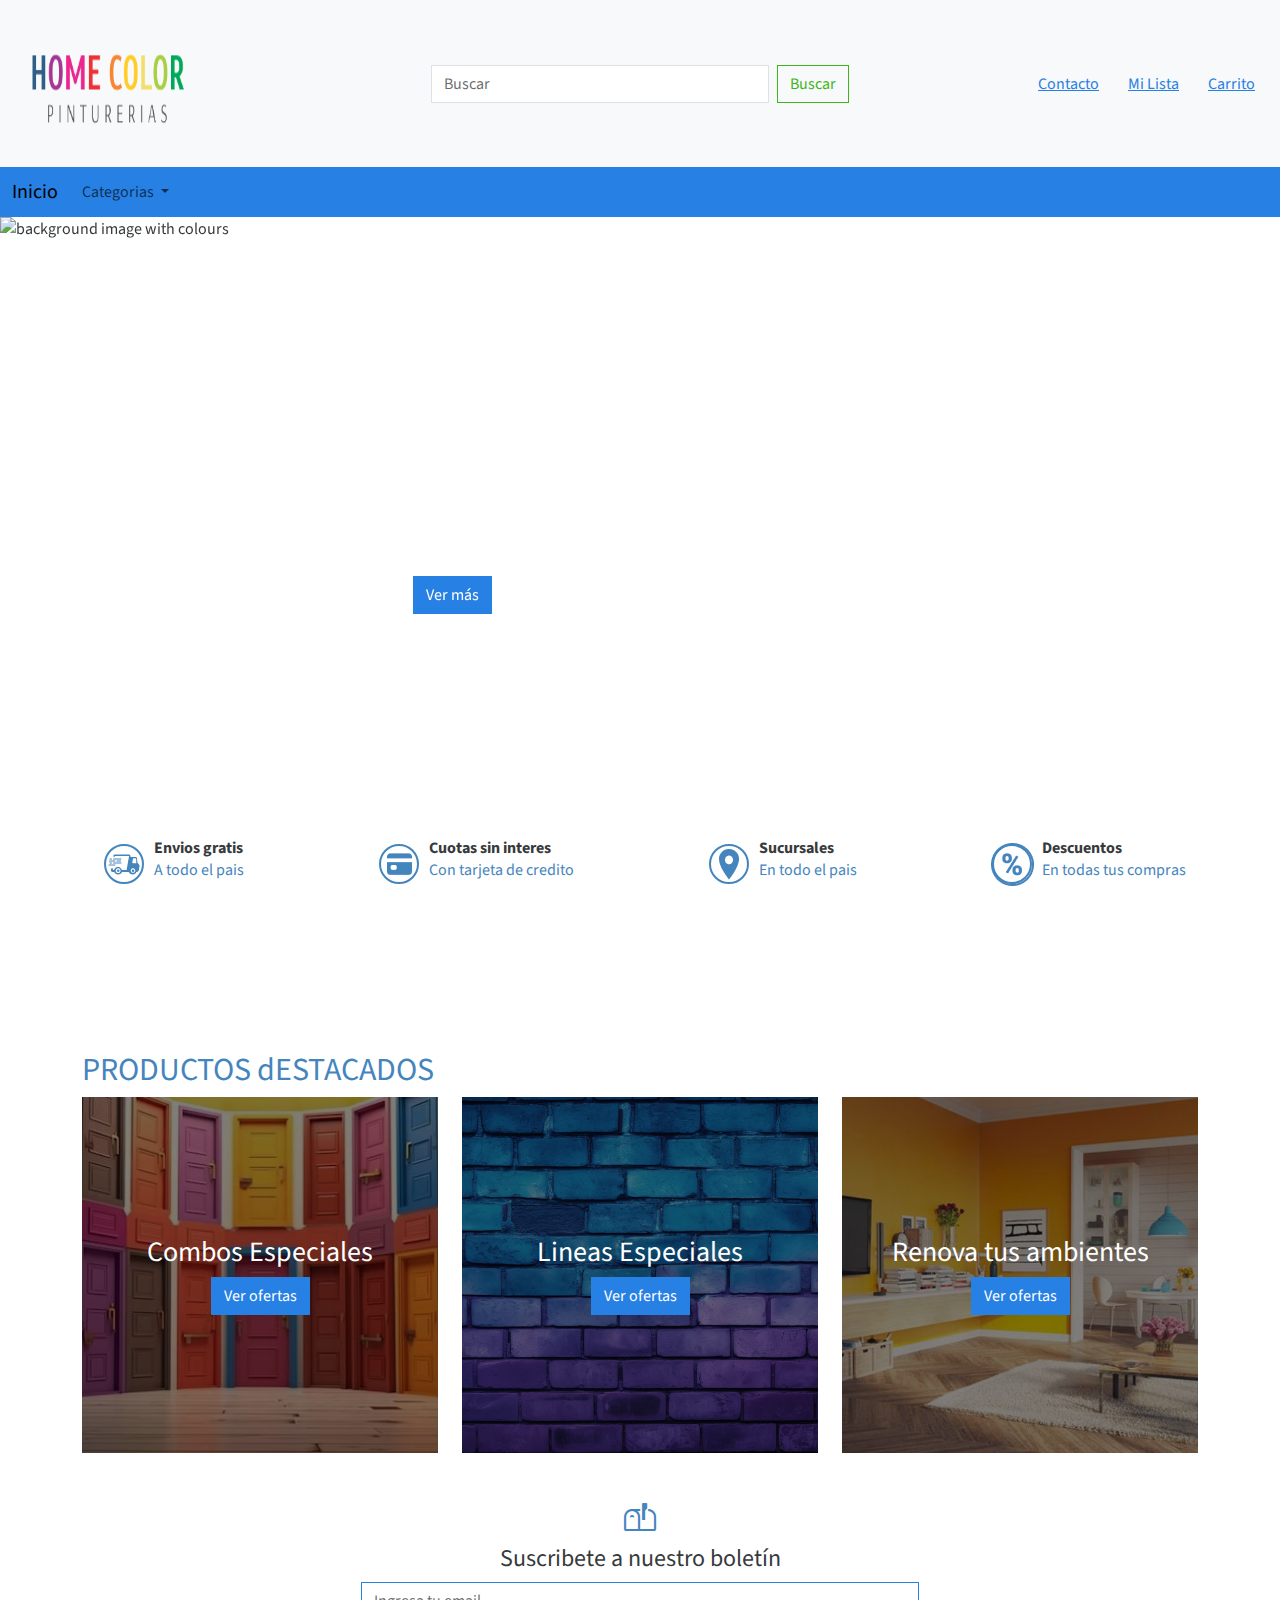
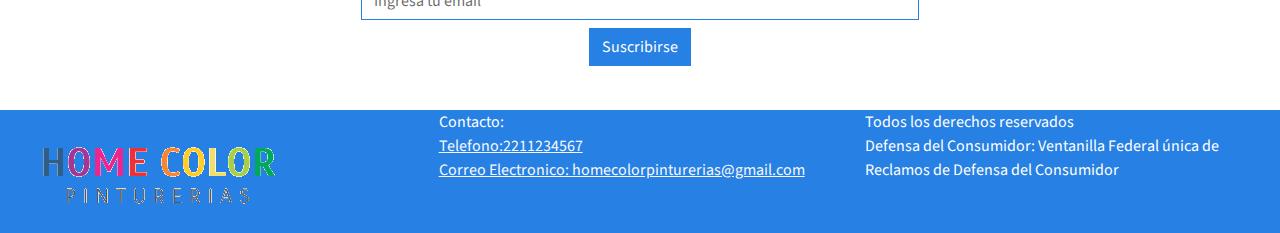
==== commit 920d019a: "cambios en el navbar response" ====
--- a/index.html
+++ b/index.html
@@ -1,17 +1,21 @@
 <!DOCTYPE html>
 <html lang="en">
-
-<head>
-    <meta charset="UTF-8">
-    <meta name="viewport" content="width=device-width, initial-scale=1.0">
-    <link rel="stylesheet" href="public/inicio.css">
-    <script src="public/jspint.js"></script>
-    <link rel="stylesheet" href="public/bootstrap.min.css">
-    <!-- bootstrap ICONS -->
-    <link rel="stylesheet" href="https://cdn.jsdelivr.net/npm/bootstrap-icons@1.11.3/font/bootstrap-icons.min.css">
-    <link rel='stylesheet' href='https://cdn-uicons.flaticon.com/2.5.1/uicons-regular-rounded/css/uicons-regular-rounded.css'>
-    <link rel="stylesheet" href="./public/destacados.css">
-    <title>Pinturerias Home Color</title>
+    
+    <head>
+        <meta charset="UTF-8">
+        <meta name="viewport" content="width=device-width, initial-scale=1.0">
+        <link rel="stylesheet" href="public/inicio.css">
+        <script src="public/jspint.js"></script>
+        <link rel="stylesheet" href="public/bootstrap.min.css">
+        <!-- bootstrap ICONS -->
+        <link rel="stylesheet" href="https://cdn.jsdelivr.net/npm/bootstrap-icons@1.11.3/font/bootstrap-icons.min.css">
+        <link rel='stylesheet'
+        href='https://cdn-uicons.flaticon.com/2.5.1/uicons-regular-rounded/css/uicons-regular-rounded.css'>
+        <link rel="stylesheet" href="./public/destacados.css">
+        <script src="https://cdn.jsdelivr.net/npm/bootstrap@5.3.3/dist/js/bootstrap.bundle.min.js"
+            integrity="sha384-YvpcrYf0tY3lHB60NNkmXc5s9fDVZLESaAA55NDzOxhy9GkcIdslK1eN7N6jIeHz"
+            crossorigin="anonymous"></script>
+        <title>Pinturerias Home Color</title>
 </head>
 
 <body>
@@ -40,31 +44,30 @@
         </div>
     </nav>
     <nav class="navbar navbar-expand-lg navbar-light px" style="background-color:#2780e3;">
-        <div class="container-fluid ">
+        <div class="container-fluid">
             <a class="navbar-brand" href="index.html">Inicio</a>
             <button class="navbar-toggler" type="button" data-bs-toggle="collapse" data-bs-target="#navbarNavDropdown"
                 aria-controls="navbarNavDropdown" aria-expanded="false" aria-label="Toggle navigation">
                 <span class="navbar-toggler-icon"></span>
             </button>
             <div class="collapse navbar-collapse" id="navbarNavDropdown">
-                <nav class="navbar navbar-expand-lg">
-                    <div class="collapse navbar-collapse" id="navbarNavDropdown">
-                        <ul class="navbar-nav">
-                            <li class="nav-item dropdown">
-                                <a class="nav-link dropdown-toggle" id="navbarDropdownMenuLink" role="button"
-                                    data-bs-toggle="dropdown" aria-expanded="false">
-                                    Categorias
-                                </a>
-                                <ul class="dropdown-menu " style="background-color:#2780e3;"
-                                    aria-labelledby="navbarDropdownMenuLink">
-                                    <li><a class="dropdown-item" href="pinturas.html">Pinturas</a></li>
-                                    <li><a class="dropdown-item" href="accesorios.html">Accesorios</a></li>
-                                </ul>
-                            </li>
+                <ul class="navbar-nav">
+                    <li class="nav-item dropdown" style="z-index: 100;">
+                        <a class="nav-link dropdown-toggle" id="navbarDropdownMenuLink" role="button"
+                            data-bs-toggle="dropdown" aria-expanded="false">
+                            Categorias
+                        </a>
+                        <ul class="dropdown-menu" style="background-color:#2780e3;"
+                            aria-labelledby="navbarDropdownMenuLink">
+                            <li><a class="dropdown-item" href="pinturas.html">Pinturas</a></li>
+                            <li><a class="dropdown-item" href="accesorios.html">Accesorios</a></li>
                         </ul>
-                    </div>
-            </div>
+                    </li>
+                </ul>
+            </div>
+        </div>
     </nav>
+
     <main>
         <div class="cont" style="min-height: 90vh;">
             <section class="principal-banner">
@@ -189,57 +192,58 @@
                 </div>
             </section>
         </div>
-<!-- ******************************************************************************************************** -->
+        <!-- ******************************************************************************************************** -->
         <!-- ----------------INICIO / SECCION ASIGNADA PARA SANTIAGO----------------------- -->
-    <div class="container mt-4">
-        <h2 class="text-left" style="color: var(--primary-color);">PRODUCTOS dESTACADOS</h2>
-        <div class="row">
-            <!-- TARJETA N1 -->
-            <div class="col-md-4">
-                <div class="featured-product">
-                    <img src="./assets/imgs/prod1.jpg" alt="Producto 1">
-                    <div class="overlay">
-                        <h3>Combos Especiales</h3>
-                        <button class="btn btn-primary btn-ver-ofertas">Ver ofertas</button>
-                    </div>
-                </div>
-            </div>
-            <!-- TARJETA N°2 -->
-            <div class="col-md-4">
-                <div class="featured-product">
-                    <img src="./assets/imgs/prod2.png" alt="Producto 2">
-                    <div class="overlay">
-                        <h3>Lineas Especiales</h3>
-                        <button class="btn btn-primary btn-ver-ofertas">Ver ofertas</button>
-                    </div>
-                </div>
-            </div>
-            <!-- TARJETA N|3 -->
-            <div class="col-md-4">
-                <div class="featured-product">
-                    <img src="./assets/imgs/prod3.jpg" alt="Producto 3">
-                    <div class="overlay">
-                        <h3>Renova tus ambientes</h3>
-                        <button class="btn btn-primary btn-ver-ofertas">Ver ofertas</button>
-                    </div>
-                </div>
-            </div>
-        </div>
-
-        <!-- LA SUSCRIPCION AL CORREO -->
-        <div class="newsletter mt-4">
-            <i class="bi bi-mailbox-flag" style="font-size: 2rem; color: var(--primary-color);"></i>
-            <h4>Suscribete a nuestro boletín</h4>
-            <input type="email" class="form-control w-50 mx-auto border border-primary" placeholder="Ingresa tu email">
-            <button class="btn btn-primary mt-2" id="btn-suscribirse">Suscribirse</button>
-            <p>¡Se el primero en conocer ofertaa semanales!</p>
-        </div>
-    </div>
-
-
-
-    <!-- ----------------FIN / SECCION ASIGNADA PARA SANTIAGO----------------------- -->
-<!-- ******************************************************************************************************** -->
+        <div class="container mt-4">
+            <h2 class="text-left" style="color: var(--primary-color);">PRODUCTOS dESTACADOS</h2>
+            <div class="row">
+                <!-- TARJETA N1 -->
+                <div class="col-md-4">
+                    <div class="featured-product">
+                        <img src="./assets/imgs/prod1.jpg" alt="Producto 1">
+                        <div class="overlay">
+                            <h3>Combos Especiales</h3>
+                            <button class="btn btn-primary btn-ver-ofertas">Ver ofertas</button>
+                        </div>
+                    </div>
+                </div>
+                <!-- TARJETA N°2 -->
+                <div class="col-md-4">
+                    <div class="featured-product">
+                        <img src="./assets/imgs/prod2.png" alt="Producto 2">
+                        <div class="overlay">
+                            <h3>Lineas Especiales</h3>
+                            <button class="btn btn-primary btn-ver-ofertas">Ver ofertas</button>
+                        </div>
+                    </div>
+                </div>
+                <!-- TARJETA N|3 -->
+                <div class="col-md-4">
+                    <div class="featured-product">
+                        <img src="./assets/imgs/prod3.jpg" alt="Producto 3">
+                        <div class="overlay">
+                            <h3>Renova tus ambientes</h3>
+                            <button class="btn btn-primary btn-ver-ofertas">Ver ofertas</button>
+                        </div>
+                    </div>
+                </div>
+            </div>
+
+            <!-- LA SUSCRIPCION AL CORREO -->
+            <div class="newsletter mt-4">
+                <i class="bi bi-mailbox-flag" style="font-size: 2rem; color: var(--primary-color);"></i>
+                <h4>Suscribete a nuestro boletín</h4>
+                <input type="email" class="form-control w-50 mx-auto border border-primary"
+                    placeholder="Ingresa tu email">
+                <button class="btn btn-primary mt-2" id="btn-suscribirse">Suscribirse</button>
+                <p>¡Se el primero en conocer ofertaa semanales!</p>
+            </div>
+        </div>
+
+
+
+        <!-- ----------------FIN / SECCION ASIGNADA PARA SANTIAGO----------------------- -->
+        <!-- ******************************************************************************************************** -->
     </main>
     <footer class="footer" lang="es" style="background-color: #2780e3 ;">
         <div class="row p-0 m-0">
@@ -269,9 +273,6 @@
             </div>
         </div>
         </nav>
-        <script src="https://cdn.jsdelivr.net/npm/bootstrap@5.3.3/dist/js/bootstrap.bundle.min.js"
-            integrity="sha384-YvpcrYf0tY3lHB60NNkmXc5s9fDVZLESaAA55NDzOxhy9GkcIdslK1eN7N6jIeHz"
-            crossorigin="anonymous"></script>
         <script src="./public/jspint.js"></script>
 </body>
 
--- a/public/inicio.css
+++ b/public/inicio.css
@@ -1,83 +1,132 @@
+p{
+    margin: 0 !important;
+    color: white ;
+}
+.navbar-expand-lg{
+    height: 50px !important;
+}
+ .dropdown-item:hover{
+    color: aliceblue !important;
+    background-color: rgb(21, 105, 179) !important;
 
-.w-full {
-    width: 100% !important;
+}
+.dropdown-item{
+    color: black !important;
+}
+.nav-link.dropdown-toggle{
+       
+        background-color:#2780e3  ;
+} 
+
+:root {
+    --primary-color: #4585BD;
+    --secondary-color: #03dac6;
+    --font-size-large: 70px;
+    --font-size-medium: 40px;
+    --font-size-small: 16px;
+    --font-weight-large: 900;
+
+}
+.sale{
+    height: 400px;
+    display: flex;
+    align-items: center;
+    padding: 50px;
+    justify-content: space-between;
+   
 }
 
-.cursor-pointer {
-    cursor: pointer;
+a.btn btn-primary{
+    margin: 60px;
 }
 
-.w-max-content {
-    width: max-content;
-}
+.sale h2{
 
-.box-descuento {
-    background-color: #B0E171;
-    position: absolute;
-    top: -6px;
-    left: 14px;
-    width: 70px;
-    height: 70px;
-    display: flex;
-    justify-content: center;
-    align-items: center;
-    flex-direction: column;
-    border-radius: 50%;
-}
-
-.box-linea-exclusiva {
-    position: absolute;
-    top: 0;
-    left: 0;
-    display: flex;
-    justify-content: center;
-    flex-direction: column;
-    max-width: 500px;
-}
-
-.background-img {
-    background-image: url('./assets/banner-linea-exclusiva.png');
-    width: 100%;
-    height: 200px;
-    background-repeat: no-repeat;
-    background-size: cover;
-    display: flex;
-    align-items: center;
-    padding: 30px;
-}
-
-.fondo-slider {
-    background-color: #2780e3;
-}
-
-.slick-prev {
-    left: -20px;  
-}
-
-.slick-next {
-    right: -20px;  
+    font-weight: var(--font-weight-large);
+    text-align: center;
+    letter-spacing: -0.05em;
+    font-size: var(--font-size-large);
 }
 
 
+        @media (max-width: 1024px) {
+    
+            .sale h2{
 
-/* Responsive */
+                font-weight: var(--font-weight-large);
+                text-align: center;
+                letter-spacing: -0.05em;
+                font-size: var(--font-size-medium);
+            }
+          
+        }
 
-@media (max-width: 768px) {
-    .background-img {
-        background-position: bottom;
-        align-items: flex-start;
-    }
-}
+    
+        @media (max-width: 600px) {
+            .sale{
+              
+                display: block;
+                align-items: center;
+                padding: 30px;
+                justify-content: space-between;
+               
+            }
+            
+            .sale h2{
+                
+                font-weight: var(--font-weight-large);
+                text-align: center;
+                letter-spacing: -0.05em;
+                font-size: var(--font-size-medium);
+            }
 
-@media (max-width: 992px) {
-    .fondo-slider {
-        background-color: #ffffff;
-    }
-}
+            div.shipping-container{
+                display: block;
+                align-items: center;
+               
+            }
 
-@media (min-width: 1200px) {
-    .h-img-card{
-        height: 400px;
-    }
+           
+        }
+
+        .shipping-container{
+            display: flex;
+            justify-content: space-between;
+        }
+        .shipping-description{
+            display: block;
+        }
+
+        .shipping-group{
+            display: flex;
+        }
     
-}+        .icon-container {
+            display: inline-block;
+            margin: 5px 10px 5px 10px;
+            width: 40px; 
+            height: 40px; 
+            border-radius: 50%;
+            display: flex;
+            justify-content: center;
+            align-items: center;
+            border: 2px solid var(--primary-color)
+        }
+        .delivery-banner{
+            padding: 50px;
+         
+        }
+
+        .shipping-description h4, .shipping-description p{
+           font-size: var(--font-size-small);
+           margin: 0;
+        }
+
+        .shipping-description h4{
+          font-weight: bold;
+         }
+
+         .shipping-description p{
+
+            color: var(--primary-color);
+         }
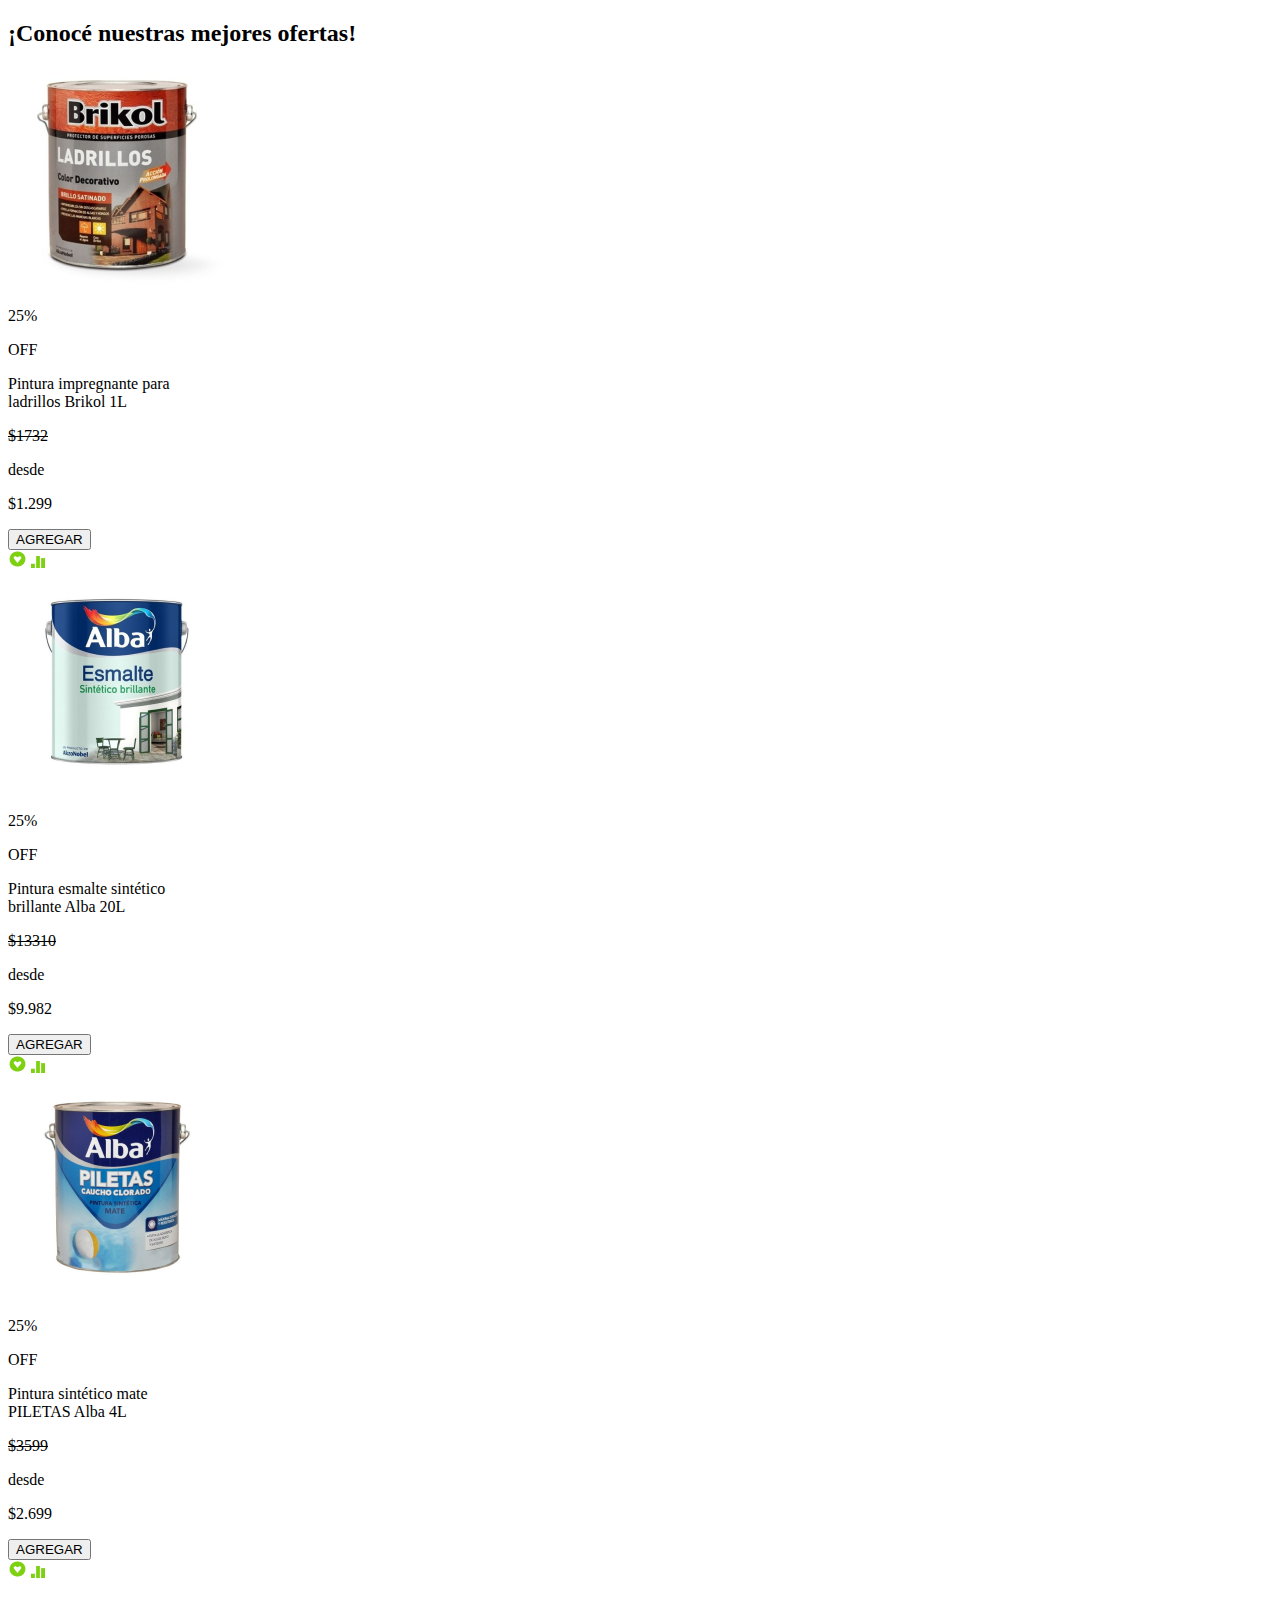
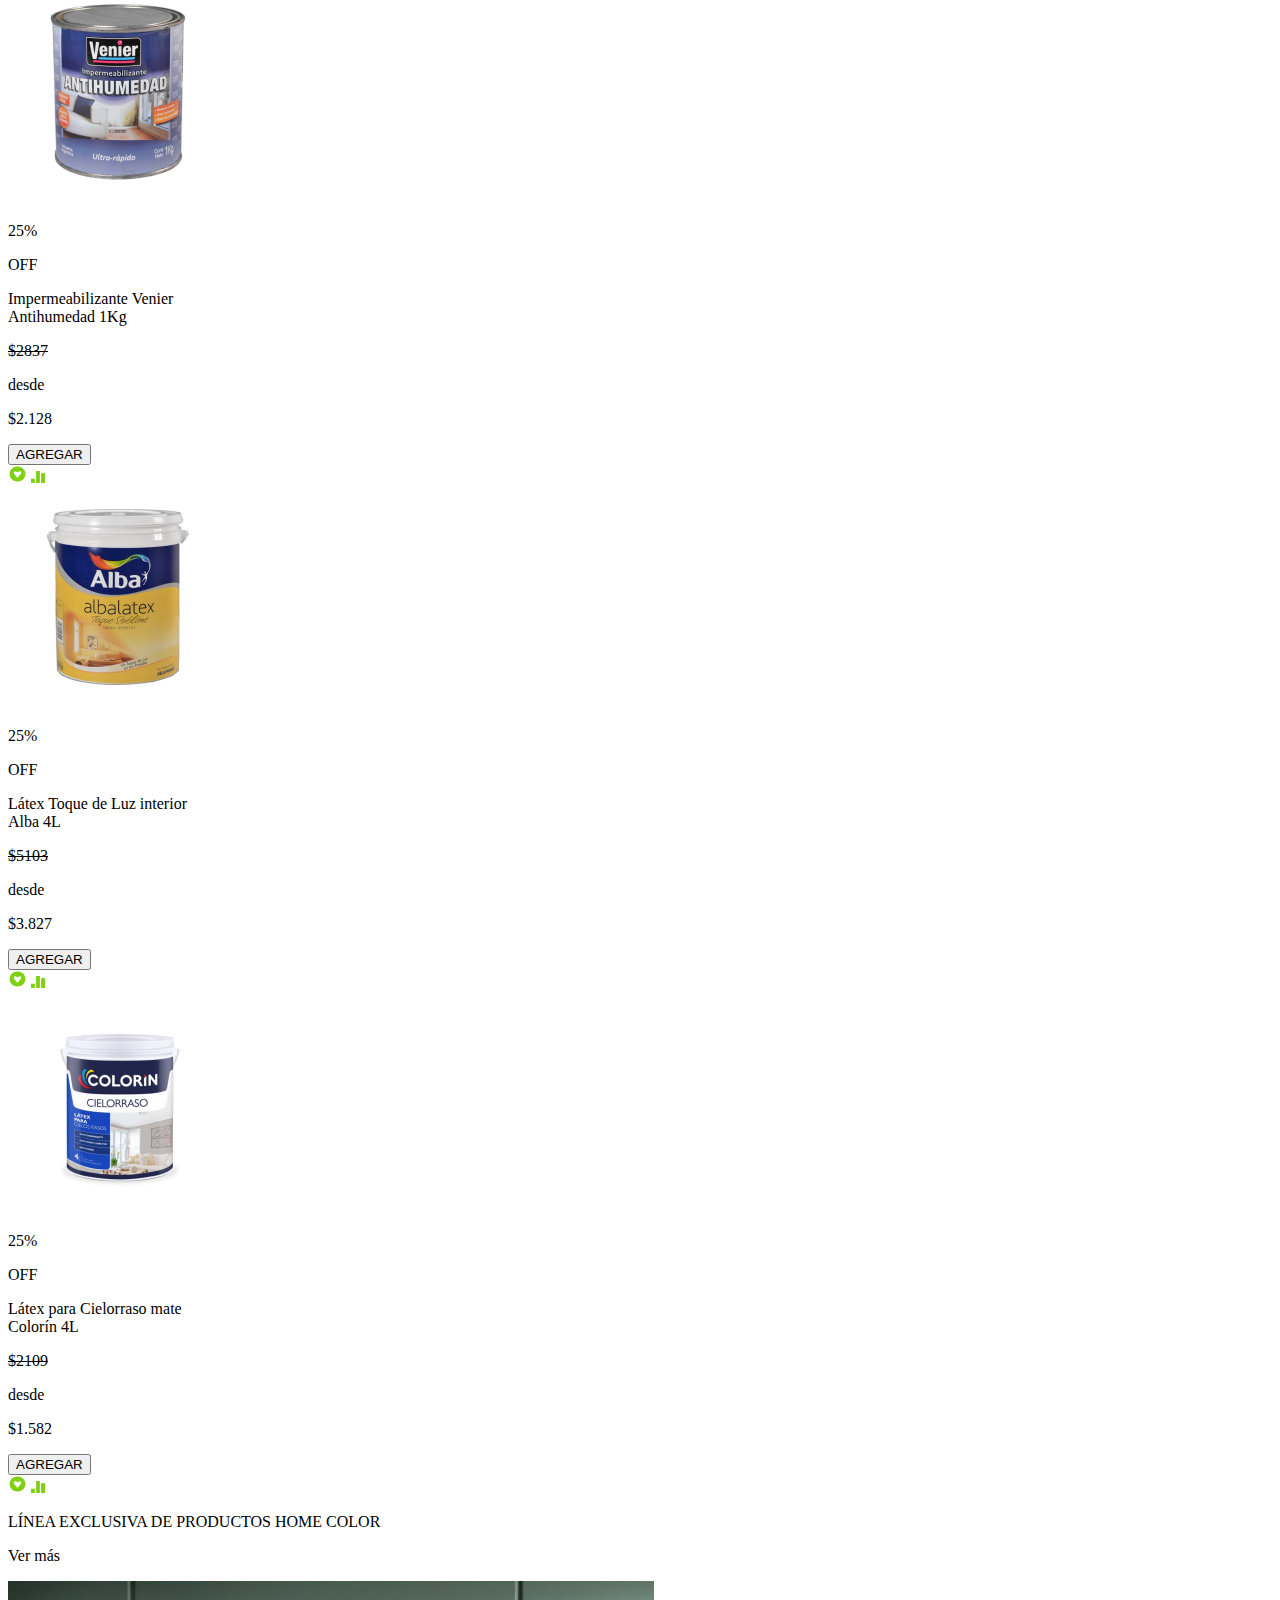
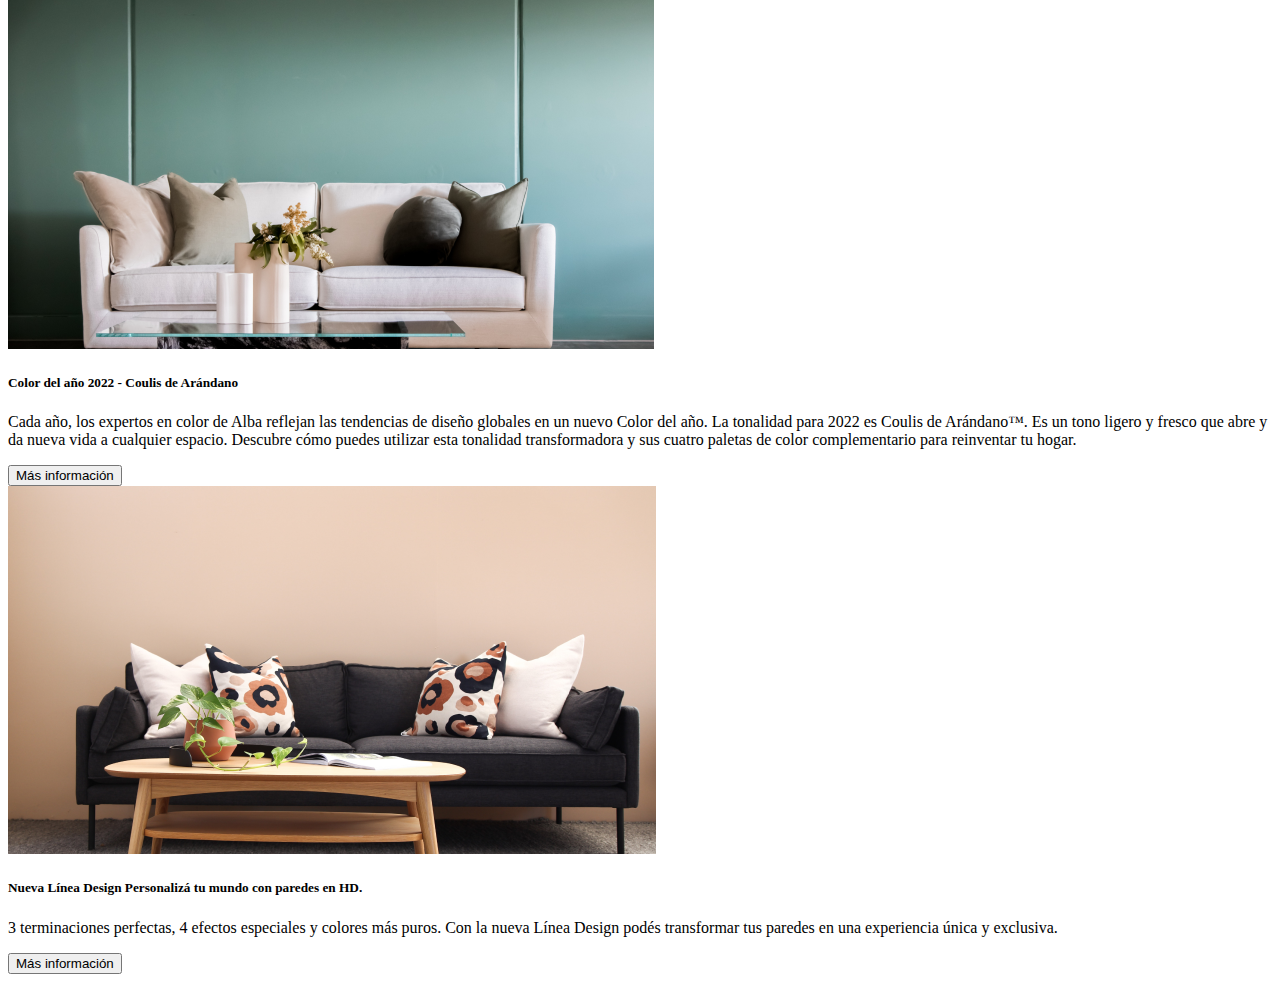
==== commit 15df6635: "delete header" ====
--- a/index.html
+++ b/index.html
@@ -1,279 +1,240 @@
 <!DOCTYPE html>
 <html lang="en">
-    
-    <head>
-        <meta charset="UTF-8">
-        <meta name="viewport" content="width=device-width, initial-scale=1.0">
-        <link rel="stylesheet" href="public/inicio.css">
-        <script src="public/jspint.js"></script>
-        <link rel="stylesheet" href="public/bootstrap.min.css">
-        <!-- bootstrap ICONS -->
-        <link rel="stylesheet" href="https://cdn.jsdelivr.net/npm/bootstrap-icons@1.11.3/font/bootstrap-icons.min.css">
-        <link rel='stylesheet'
-        href='https://cdn-uicons.flaticon.com/2.5.1/uicons-regular-rounded/css/uicons-regular-rounded.css'>
-        <link rel="stylesheet" href="./public/destacados.css">
-        <script src="https://cdn.jsdelivr.net/npm/bootstrap@5.3.3/dist/js/bootstrap.bundle.min.js"
-            integrity="sha384-YvpcrYf0tY3lHB60NNkmXc5s9fDVZLESaAA55NDzOxhy9GkcIdslK1eN7N6jIeHz"
-            crossorigin="anonymous"></script>
-        <title>Pinturerias Home Color</title>
-</head>
+
+
 
 <body>
-    <nav class="navbar navbar-light bg-light">
-        <div class="container-fluid">
-            <div class="col">
-                <a class="navbar-brand" href="index.html">
-                    <img src="assets/imgs/logo-pint.png" alt="" width="200" height="150"
-                        class="d-inline-block align-text-top">
-                </a>
-            </div>
-            <div class="col">
-                <form class="d-flex">
-                    <input class="form-control me-2 flex-grow" type="search" placeholder="Buscar" aria-label="buscar">
-                    <button class="btn btn-outline-success" type="submit">Buscar</button>
-                </form>
-            </div>
-            <div class="col">
-                <div class="text-end" style="color: #036de6 ;">
-                    <button class="btn btn-link"><i class="fi fi-rr-phone-call"></i> Contacto</button>
-                    <button class="btn btn-link"><i class="fi fi-rr-receipt"></i> Mi Lista</button>
-                    <button class="btn btn-link"><i class="fi fi-rr-shopping-cart-check"></i> Carrito</button>
-
-                </div>
+
+
+
+    <div class="px-3 px-md-5">
+        <div class="mb-5">
+            <div class="fondo-slider p-4">
+                <h2 class="text-white mb-4">¡Conocé nuestras mejores ofertas!</h2>
+
+                <div class="carrousel">
+                    <div class="card border-0 bg-white m-2">
+                        <div class="card-body ">
+                            <div class="d-flex flex-column align-items-center gap-3 m-auto" style="max-width: 200px;">
+                                <div class="position-relative">
+                                    <img class="icon-size-witdh" src="./public/assets/lata1.png" alt="">
+                                    <div class=" box-descuento lh-1">
+                                        <p class="m-0 text-white fs-5 fw-semibold">25%</p>
+                                        <p class="m-0 text-white fw-semibold">OFF</p>
+                                    </div>
+                                </div>
+                                <div class="d-flex flex-column align-items-center">
+                                    <p class="m-0 text-center">Pintura impregnante para ladrillos Brikol 1L</p>
+                                    <p class="m-0"><del>$1732</del></p>
+                                </div>
+                                <div class="d-flex flex-column align-items-center">
+                                    <p class="m-0 text-secondary text-center">desde</p>
+                                    <p class="m-0 fs-5 fw-bold">$1.299</p>
+                                </div>
+                                <button class="btn btn-success fw-semibold opacity-75 w-full">AGREGAR</button>
+                                <div class="d-flex align-items-center gap-3">
+                                    <img src="./public/assets/corazon-card.png" class="cursor-pointer" alt="">
+                                    <img src="./public/assets/medida-card.png" class="cursor-pointer" alt="">
+                                </div>
+                            </div>
+                        </div>
+                    </div>
+
+                    <div class="card border-0 bg-white m-2">
+                        <div class="card-body ">
+                            <div class="d-flex flex-column align-items-center gap-3 m-auto" style="max-width: 200px;">
+                                <div class="position-relative">
+                                    <img class="icon-size-witdh" src="./public/assets/lata2.png" alt="">
+                                    <div class=" box-descuento lh-1">
+                                        <p class="m-0 text-white fs-5 fw-semibold">25%</p>
+                                        <p class="m-0 text-white fw-semibold">OFF</p>
+                                    </div>
+                                </div>
+                                <div class="d-flex flex-column align-items-center">
+                                    <p class="m-0 text-center">Pintura esmalte sintético brillante Alba 20L</p>
+                                    <p class="m-0"><del>$13310</del></p>
+                                </div>
+                                <div class="d-flex flex-column align-items-center">
+                                    <p class="m-0 text-secondary text-center">desde</p>
+                                    <p class="m-0 fs-5 fw-bold">$9.982</p>
+                                </div>
+                                <button class="btn btn-success fw-semibold opacity-75 w-full">AGREGAR</button>
+                                <div class="d-flex align-items-center gap-3">
+                                    <img src="./public/assets/corazon-card.png" class="cursor-pointer" alt="">
+                                    <img src="./public/assets/medida-card.png" class="cursor-pointer" alt="">
+                                </div>
+                            </div>
+                        </div>
+                    </div>
+
+                    <div class="card border-0 bg-white m-2">
+                        <div class="card-body ">
+                            <div class="d-flex flex-column align-items-center gap-3 m-auto" style="max-width: 200px;">
+                                <div class="position-relative">
+                                    <img class="icon-size-witdh" src="./public/assets/lata3.png" alt="">
+                                    <div class=" box-descuento lh-1">
+                                        <p class="m-0 text-white fs-5 fw-semibold">25%</p>
+                                        <p class="m-0 text-white fw-semibold">OFF</p>
+                                    </div>
+                                </div>
+                                <div class="d-flex flex-column align-items-center">
+                                    <p class="m-0 text-center">Pintura sintético mate PILETAS Alba 4L</p>
+                                    <p class="m-0"><del> $3599</del></p>
+                                </div>
+                                <div class="d-flex flex-column align-items-center">
+                                    <p class="m-0 text-secondary text-center">desde</p>
+                                    <p class="m-0 fs-5 fw-bold">$2.699</p>
+                                </div>
+                                <button class="btn btn-success fw-semibold opacity-75 w-full">AGREGAR</button>
+                                <div class="d-flex align-items-center gap-3">
+                                    <img src="./public/assets/corazon-card.png" class="cursor-pointer" alt="">
+                                    <img src="./public/assets/medida-card.png" class="cursor-pointer" alt="">
+                                </div>
+                            </div>
+                        </div>
+                    </div>
+
+                    <div class="card border-0 bg-white m-2">
+                        <div class="card-body ">
+                            <div class="d-flex flex-column align-items-center gap-3 m-auto" style="max-width: 200px;">
+                                <div class="position-relative">
+                                    <img class="icon-size-witdh" src="./public/assets/lata4.png" alt="">
+                                    <div class=" box-descuento lh-1">
+                                        <p class="m-0 text-white fs-5 fw-semibold">25%</p>
+                                        <p class="m-0 text-white fw-semibold">OFF</p>
+                                    </div>
+                                </div>
+                                <div class="d-flex flex-column align-items-center">
+                                    <p class="m-0 text-center">Impermeabilizante Venier Antihumedad 1Kg</p>
+                                    <p class="m-0"><del>$2837</del></p>
+                                </div>
+                                <div class="d-flex flex-column align-items-center">
+                                    <p class="m-0 text-secondary text-center">desde</p>
+                                    <p class="m-0 fs-5 fw-bold">$2.128</p>
+                                </div>
+                                <button class="btn btn-success fw-semibold opacity-75 w-full">AGREGAR</button>
+                                <div class="d-flex align-items-center gap-3">
+                                    <img src="./public/assets/corazon-card.png" class="cursor-pointer" alt="">
+                                    <img src="./public/assets/medida-card.png" class="cursor-pointer" alt="">
+                                </div>
+                            </div>
+                        </div>
+                    </div>
+
+                    <div class="card border-0 bg-white m-2">
+                        <div class="card-body ">
+                            <div class="d-flex flex-column align-items-center gap-3 m-auto" style="max-width: 200px;">
+                                <div class="position-relative">
+                                    <img class="icon-size-witdh" src="./public/assets/lata5.png" alt="">
+                                    <div class=" box-descuento lh-1">
+                                        <p class="m-0 text-white fs-5 fw-semibold">25%</p>
+                                        <p class="m-0 text-white fw-semibold">OFF</p>
+                                    </div>
+                                </div>
+                                <div class="d-flex flex-column align-items-center">
+                                    <p class="m-0 text-center">Látex Toque de Luz interior Alba 4L</p>
+                                    <p class="m-0"><del>$5103</del></p>
+                                </div>
+                                <div class="d-flex flex-column align-items-center">
+                                    <p class="m-0 text-secondary text-center">desde</p>
+                                    <p class="m-0 fs-5 fw-bold">$3.827</p>
+                                </div>
+                                <button class="btn btn-success fw-semibold opacity-75 w-full">AGREGAR</button>
+                                <div class="d-flex align-items-center gap-3">
+                                    <img src="./public/assets/corazon-card.png" class="cursor-pointer" alt="">
+                                    <img src="./public/assets/medida-card.png" class="cursor-pointer" alt="">
+                                </div>
+                            </div>
+                        </div>
+                    </div>
+
+                    <div class="card border-0 bg-white m-2">
+                        <div class="card-body ">
+                            <div class="d-flex flex-column align-items-center gap-3 m-auto" style="max-width: 200px;">
+                                <div class="position-relative">
+                                    <img class="icon-size-witdh" src="./public/assets/lata6.png" alt="">
+                                    <div class=" box-descuento lh-1">
+                                        <p class="m-0 text-white fs-5 fw-semibold">25%</p>
+                                        <p class="m-0 text-white fw-semibold">OFF</p>
+                                    </div>
+                                </div>
+                                <div class="d-flex flex-column align-items-center">
+                                    <p class="m-0 text-center">Látex para Cielorraso mate Colorín 4L</p>
+                                    <p class="m-0"><del>$2109</del></p>
+                                </div>
+                                <div class="d-flex flex-column align-items-center">
+                                    <p class="m-0 text-secondary text-center">desde</p>
+                                    <p class="m-0 fs-5 fw-bold">$1.582</p>
+                                </div>
+                                <button class="btn btn-success fw-semibold opacity-75 w-full">AGREGAR</button>
+                                <div class="d-flex align-items-center gap-3">
+                                    <img src="./public/assets/corazon-card.png" class="cursor-pointer" alt="">
+                                    <img src="./public/assets/medida-card.png" class="cursor-pointer" alt="">
+                                </div>
+                            </div>
+                        </div>
+                    </div>
+                </div>
+
             </div>
         </div>
-    </nav>
-    <nav class="navbar navbar-expand-lg navbar-light px" style="background-color:#2780e3;">
-        <div class="container-fluid">
-            <a class="navbar-brand" href="index.html">Inicio</a>
-            <button class="navbar-toggler" type="button" data-bs-toggle="collapse" data-bs-target="#navbarNavDropdown"
-                aria-controls="navbarNavDropdown" aria-expanded="false" aria-label="Toggle navigation">
-                <span class="navbar-toggler-icon"></span>
-            </button>
-            <div class="collapse navbar-collapse" id="navbarNavDropdown">
-                <ul class="navbar-nav">
-                    <li class="nav-item dropdown" style="z-index: 100;">
-                        <a class="nav-link dropdown-toggle" id="navbarDropdownMenuLink" role="button"
-                            data-bs-toggle="dropdown" aria-expanded="false">
-                            Categorias
-                        </a>
-                        <ul class="dropdown-menu" style="background-color:#2780e3;"
-                            aria-labelledby="navbarDropdownMenuLink">
-                            <li><a class="dropdown-item" href="pinturas.html">Pinturas</a></li>
-                            <li><a class="dropdown-item" href="accesorios.html">Accesorios</a></li>
-                        </ul>
-                    </li>
-                </ul>
+
+        <div class="mb-5">
+            <div>
+                <div class="background-img">
+                    <div style="max-width: 450px;">
+                        <p class="m-0 fs-3 fw-semibold text-white mb-3">LÍNEA EXCLUSIVA DE PRODUCTOS HOME COLOR</p>
+                        <p class="m-0 text-white cursor-pointer w-max-content">Ver más</p>
+                    </div>
+                </div>
             </div>
         </div>
-    </nav>
-
-    <main>
-        <div class="cont" style="min-height: 90vh;">
-            <section class="principal-banner">
-                <div id="carouselExampleCaptions" class="carousel slide">
-                    <div class="carousel-indicators">
-                        <button type="button" data-bs-target="#carouselExampleCaptions" data-bs-slide-to="0"
-                            class="active" aria-current="true" aria-label="Slide 1"></button>
-                        <button type="button" data-bs-target="#carouselExampleCaptions" data-bs-slide-to="1"
-                            aria-label="Slide 2"></button>
-                        <button type="button" data-bs-target="#carouselExampleCaptions" data-bs-slide-to="2"
-                            aria-label="Slide 3"></button>
-                    </div>
-                    <div class="carousel-inner">
-                        <div class="carousel-item active">
-                            <img src="assets/imgs/background.jpeg" height="572px" class="d-block w-100"
-                                alt="background image with colours">
-                            <div class="carousel-caption d-md-block">
-                                <div class="sale">
-                                    <div>
-                                        <h2>¡Summer Sale!</h2>
-                                        <a class="btn btn-primary" href="#">Ver más</a>
-                                    </div>
-                                    <div>
-                                        <h2>35 % OFF</h2>
-                                        <h3>12 CUOTAS SIN INTERÉS</h3>
-                                        <p>EN ARTÍCULOS SELECCIONADOS</p>
-                                    </div>
-                                </div>
-                            </div>
-                        </div>
-                        <div class="carousel-item ">
-                            <img src="assets/imgs/background.jpeg" height="572px" class="d-block w-100"
-                                alt="background image with colours">
-                            <div class="carousel-caption d-md-block">
-                                <div class="sale">
-                                    <div>
-                                        <h2>¡Oferta exclusiva!</h2>
-                                        <a class="btn btn-primary" href="#">Ver más</a>
-                                    </div>
-                                    <div>
-                                        <h2>2x1</h2>
-                                        <h3>En todos los accesorios</h3>
-                                    </div>
-                                </div>
-                            </div>
-                        </div>
-                        <div class="carousel-item ">
-                            <img src="assets/imgs/background.jpeg" height="572px" class="d-block w-100"
-                                alt="background image with colours">
-                            <div class="carousel-caption d-md-block">
-                                <div class="sale">
-                                    <div>
-                                        <h2>¡Descuentos flash!</h2>
-                                        <a class="btn btn-primary" href="#">Ver más</a>
-                                    </div>
-                                    <div>
-                                        <h2>HASTA 50 % OFF</h2>
-                                        <h3>Con tu tarjeta de fidelidad</h3>
-                                        <p class="description-sale">En todas las categorias</p>
-                                    </div>
-                                </div>
-                            </div>
-                        </div>
-                        <button class="carousel-control-prev" type="button" data-bs-target="#carouselExampleCaptions"
-                            data-bs-slide="prev">
-                            <span class="carousel-control-prev-icon" aria-hidden="true"></span>
-                            <span class="visually-hidden">Previous</span>
-                        </button>
-                        <button class="carousel-control-next" type="button" data-bs-target="#carouselExampleCaptions"
-                            data-bs-slide="next">
-                            <span class="carousel-control-next-icon" aria-hidden="true"></span>
-                            <span class="visually-hidden">Next</span>
-                        </button>
-                    </div>
-            </section>
-            <section class="delivery-banner container">
-                <div class="shipping-container container">
-                    <div class="shipping-group">
-                        <div class="icon-container">
-                            <img src="assets/imgs/shipping.png" alt="shipping-logo">
-                        </div>
-
-                        <div class="shipping-description">
-                            <h4>Envios gratis</h4>
-                            <p>A todo el pais</p>
-                        </div>
-
-                    </div>
-                    <div class="shipping-group">
-                        <div class="icon-container">
-                            <img src="assets/imgs/card.png" alt="card-logo">
-                        </div>
-
-                        <div class="shipping-description">
-                            <h4>Cuotas sin interes</h4>
-                            <p>Con tarjeta de credito</p>
-                        </div>
-
-                    </div>
-                    <div class="shipping-group">
-                        <div class="icon-container">
-                            <img src="assets/imgs/spot.png" alt="spot-logo">
-                        </div>
-
-                        <div class="shipping-description">
-                            <h4>Sucursales</h4>
-                            <p>En todo el pais</p>
-                        </div>
-
-                    </div>
-                    <div class="shipping-group">
-                        <div class="icon-container">
-                            <img src="assets/imgs/sale.png" alt="sale-logo">
-                        </div>
-
-                        <div class="shipping-description">
-                            <h4>Descuentos</h4>
-                            <p>En todas tus compras</p>
-                        </div>
-
-                    </div>
-                </div>
-            </section>
+
+        <div class="d-flex flex-column gap-4 mb-5">
+            <div class="card mb-3">
+                <div class="row g-0">
+                    <div class="col-md-6 h-img-card">
+                        <img src="./public/assets/card1.png"
+                            class="img-fluid w-100 h-100 object-fit-cover rounded-custom-1" alt="...">
+                    </div>
+                    <div class="col-md-6 d-flex align-items-center">
+                        <div class="card-body p-3 p-sm-5">
+                            <h5 class="card-title mb-4 text-primary">Color del año 2022 - Coulis de Arándano</h5>
+                            <p class="card-text mb-4">Cada año, los expertos en color de Alba reflejan las tendencias
+                                de diseño globales en un nuevo Color del año. La tonalidad para
+                                2022 es Coulis de Arándano™. Es un tono ligero y fresco que abre
+                                y da nueva vida a cualquier espacio. Descubre cómo puedes
+                                utilizar esta tonalidad transformadora y sus cuatro paletas de
+                                color complementario para reinventar tu hogar.</p>
+                            <button class="btn btn-outline-primary">Más información</button>
+                        </div>
+                    </div>
+                </div>
+            </div>
+
+            <div class="card ">
+                <div class="row g-0">
+                    <div class="col-md-6 h-img-card">
+                        <img src="./public/assets/card2.png"
+                            class="img-fluid w-100 h-100 object-fit-cover rounded-custom-1" alt="...">
+                    </div>
+                    <div class="col-md-6 d-flex align-items-center">
+                        <div class="card-body p-3 p-sm-5">
+                            <h5 class="card-title mb-4 text-primary">Nueva Línea Design Personalizá tu mundo con paredes
+                                en HD.</h5>
+                            <p class="card-text mb-4">3 terminaciones perfectas, 4 efectos especiales y colores más
+                                puros.
+                                Con la nueva Línea Design podés transformar tus paredes
+                                en una experiencia única y exclusiva. </p>
+                            <button class="btn btn-outline-primary">Más información</button>
+                        </div>
+                    </div>
+                </div>
+            </div>
         </div>
-        <!-- ******************************************************************************************************** -->
-        <!-- ----------------INICIO / SECCION ASIGNADA PARA SANTIAGO----------------------- -->
-        <div class="container mt-4">
-            <h2 class="text-left" style="color: var(--primary-color);">PRODUCTOS dESTACADOS</h2>
-            <div class="row">
-                <!-- TARJETA N1 -->
-                <div class="col-md-4">
-                    <div class="featured-product">
-                        <img src="./assets/imgs/prod1.jpg" alt="Producto 1">
-                        <div class="overlay">
-                            <h3>Combos Especiales</h3>
-                            <button class="btn btn-primary btn-ver-ofertas">Ver ofertas</button>
-                        </div>
-                    </div>
-                </div>
-                <!-- TARJETA N°2 -->
-                <div class="col-md-4">
-                    <div class="featured-product">
-                        <img src="./assets/imgs/prod2.png" alt="Producto 2">
-                        <div class="overlay">
-                            <h3>Lineas Especiales</h3>
-                            <button class="btn btn-primary btn-ver-ofertas">Ver ofertas</button>
-                        </div>
-                    </div>
-                </div>
-                <!-- TARJETA N|3 -->
-                <div class="col-md-4">
-                    <div class="featured-product">
-                        <img src="./assets/imgs/prod3.jpg" alt="Producto 3">
-                        <div class="overlay">
-                            <h3>Renova tus ambientes</h3>
-                            <button class="btn btn-primary btn-ver-ofertas">Ver ofertas</button>
-                        </div>
-                    </div>
-                </div>
-            </div>
-
-            <!-- LA SUSCRIPCION AL CORREO -->
-            <div class="newsletter mt-4">
-                <i class="bi bi-mailbox-flag" style="font-size: 2rem; color: var(--primary-color);"></i>
-                <h4>Suscribete a nuestro boletín</h4>
-                <input type="email" class="form-control w-50 mx-auto border border-primary"
-                    placeholder="Ingresa tu email">
-                <button class="btn btn-primary mt-2" id="btn-suscribirse">Suscribirse</button>
-                <p>¡Se el primero en conocer ofertaa semanales!</p>
-            </div>
-        </div>
-
-
-
-        <!-- ----------------FIN / SECCION ASIGNADA PARA SANTIAGO----------------------- -->
-        <!-- ******************************************************************************************************** -->
-    </main>
-    <footer class="footer" lang="es" style="background-color: #2780e3 ;">
-        <div class="row p-0 m-0">
-            <div class="col">
-                <img class="footer-logo" src="assets/imgs/logo-pint.png" alt="Logo de la empresa">
-            </div>
-            <div class="col">
-
-
-                <p>
-                    Contacto:
-                </p>
-                <p>
-                    <a href="#" class="link-light">Telefono:2211234567 </a>
-                </p>
-                <p>
-                    <a href="#" class="link-light"> Correo Electronico: homecolorpinturerias@gmail.com </a>
-                </p>
-            </div>
-            <div class="col">
-                <p>
-                    Todos los derechos reservados
-                </p>
-                <p>
-                    Defensa del Consumidor: Ventanilla Federal única de Reclamos de Defensa del Consumidor
-                </p>
-            </div>
-        </div>
-        </nav>
-        <script src="./public/jspint.js"></script>
+    </div>
+
+
 </body>
 
 </html>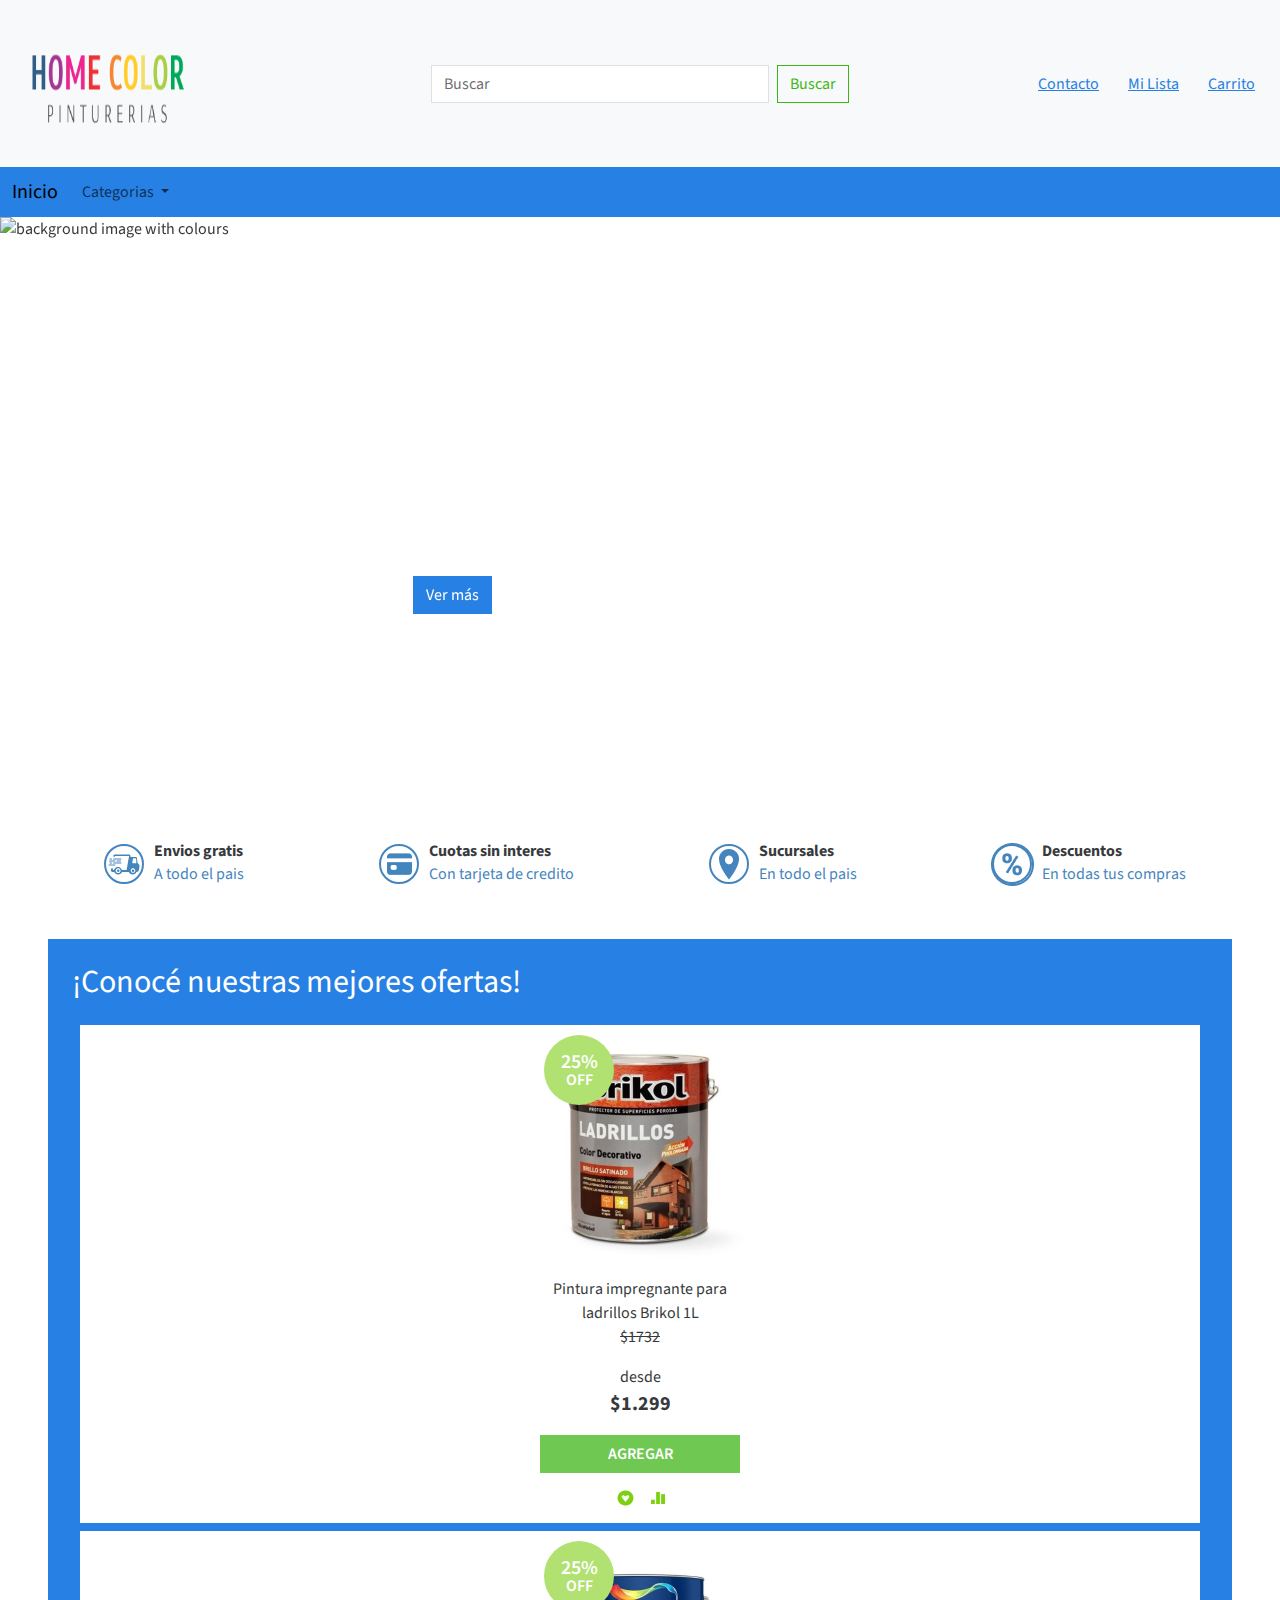
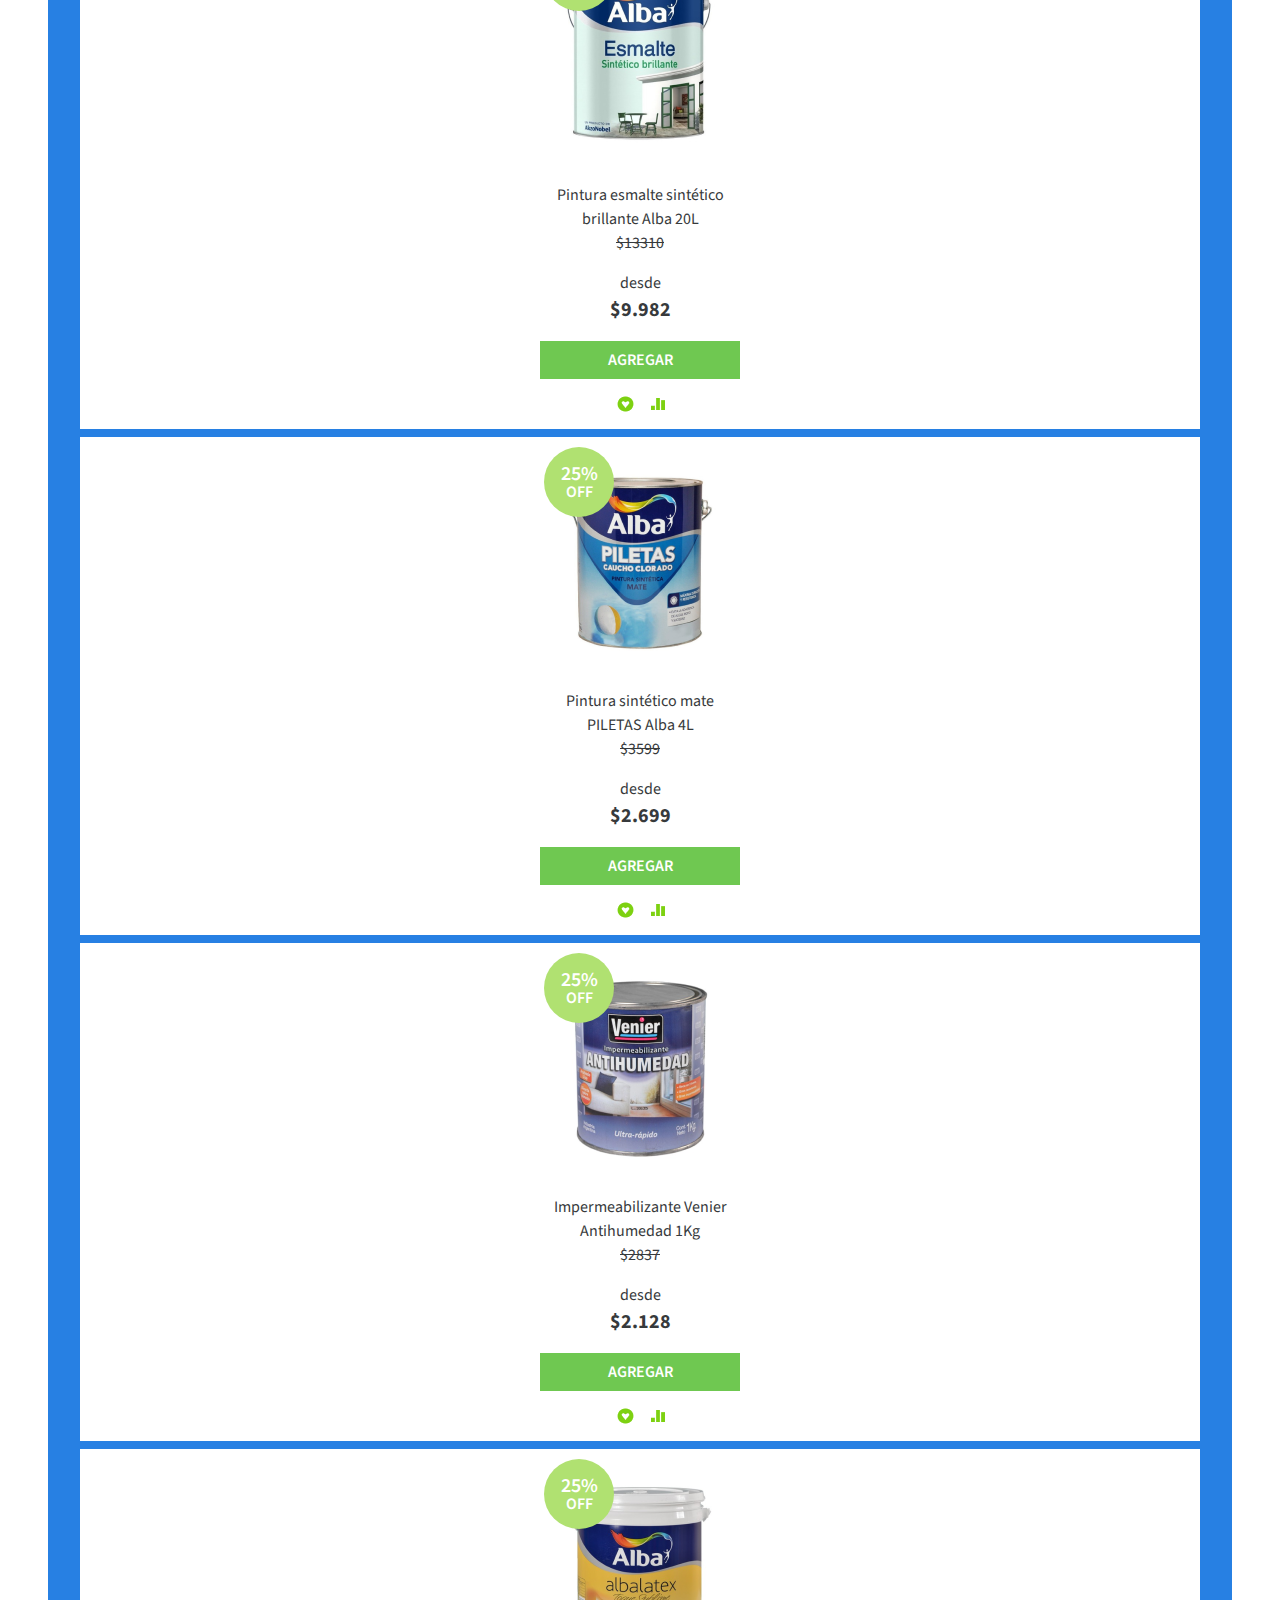
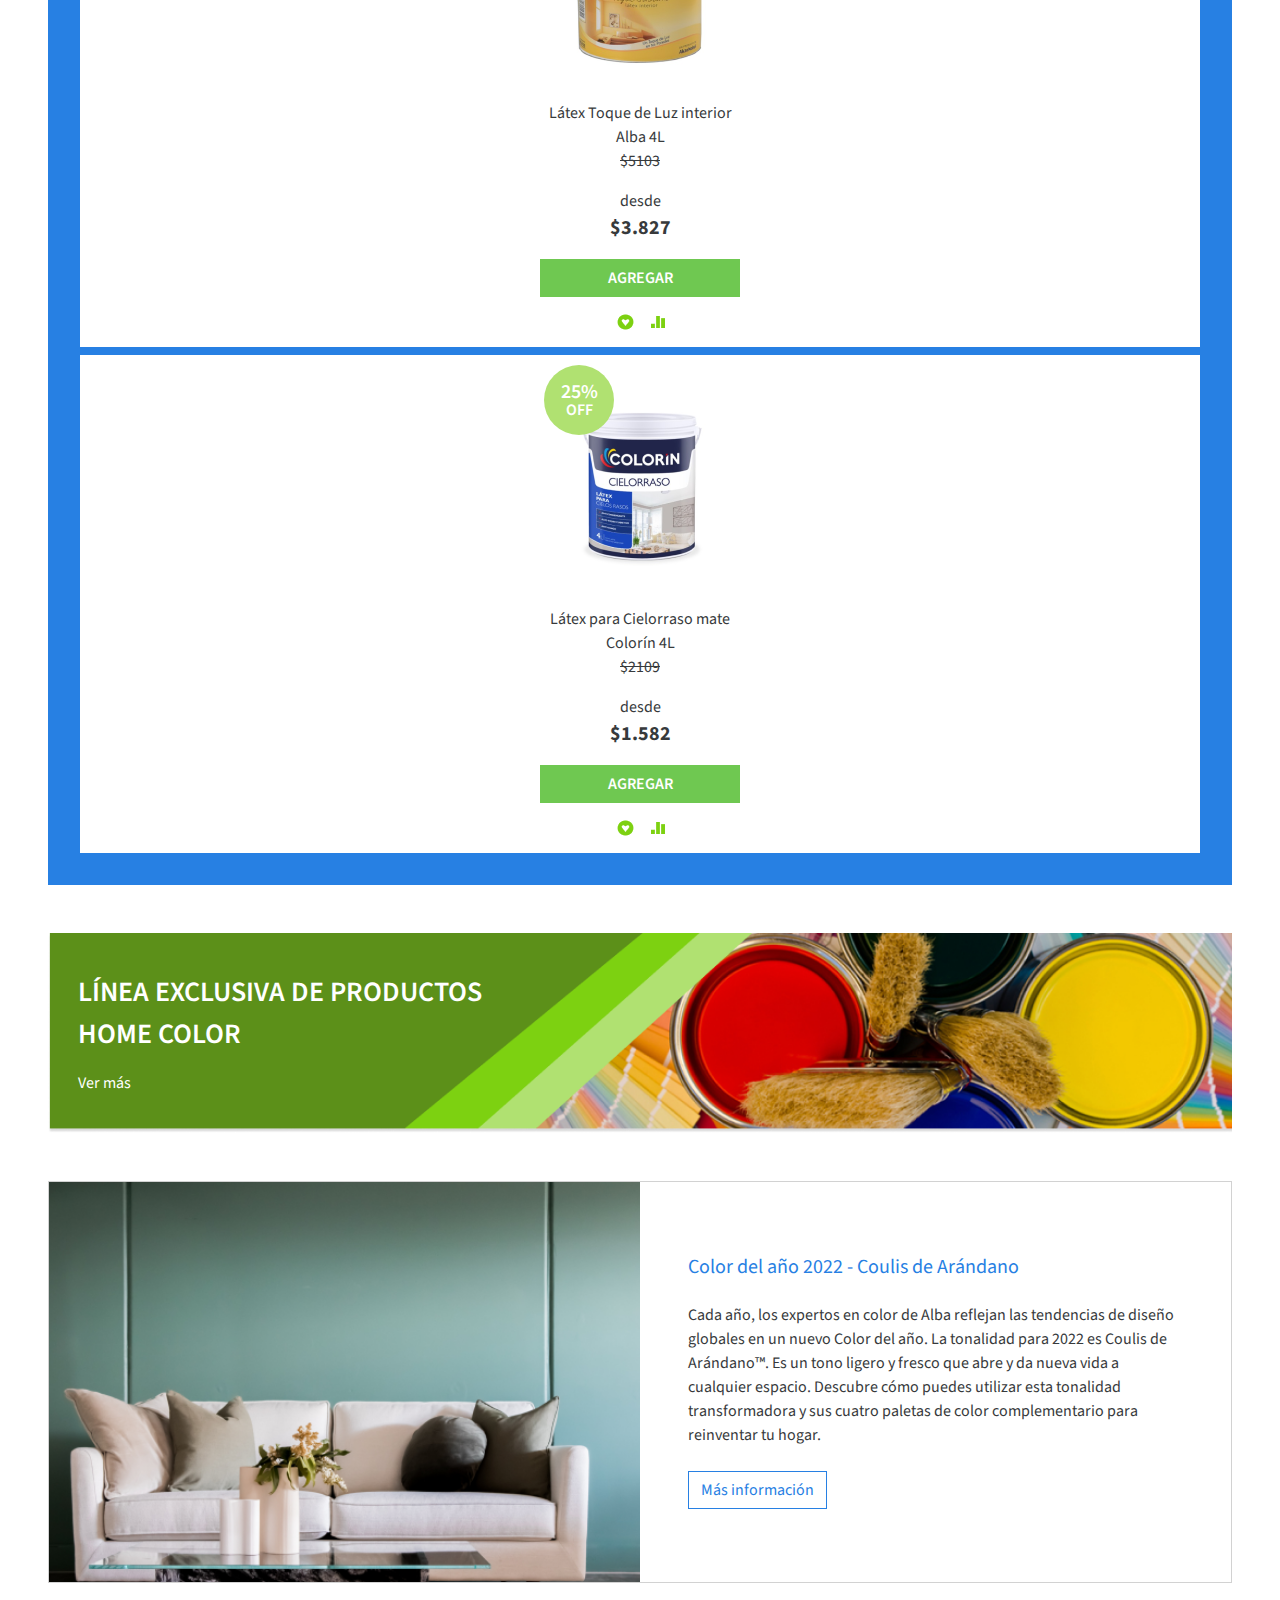
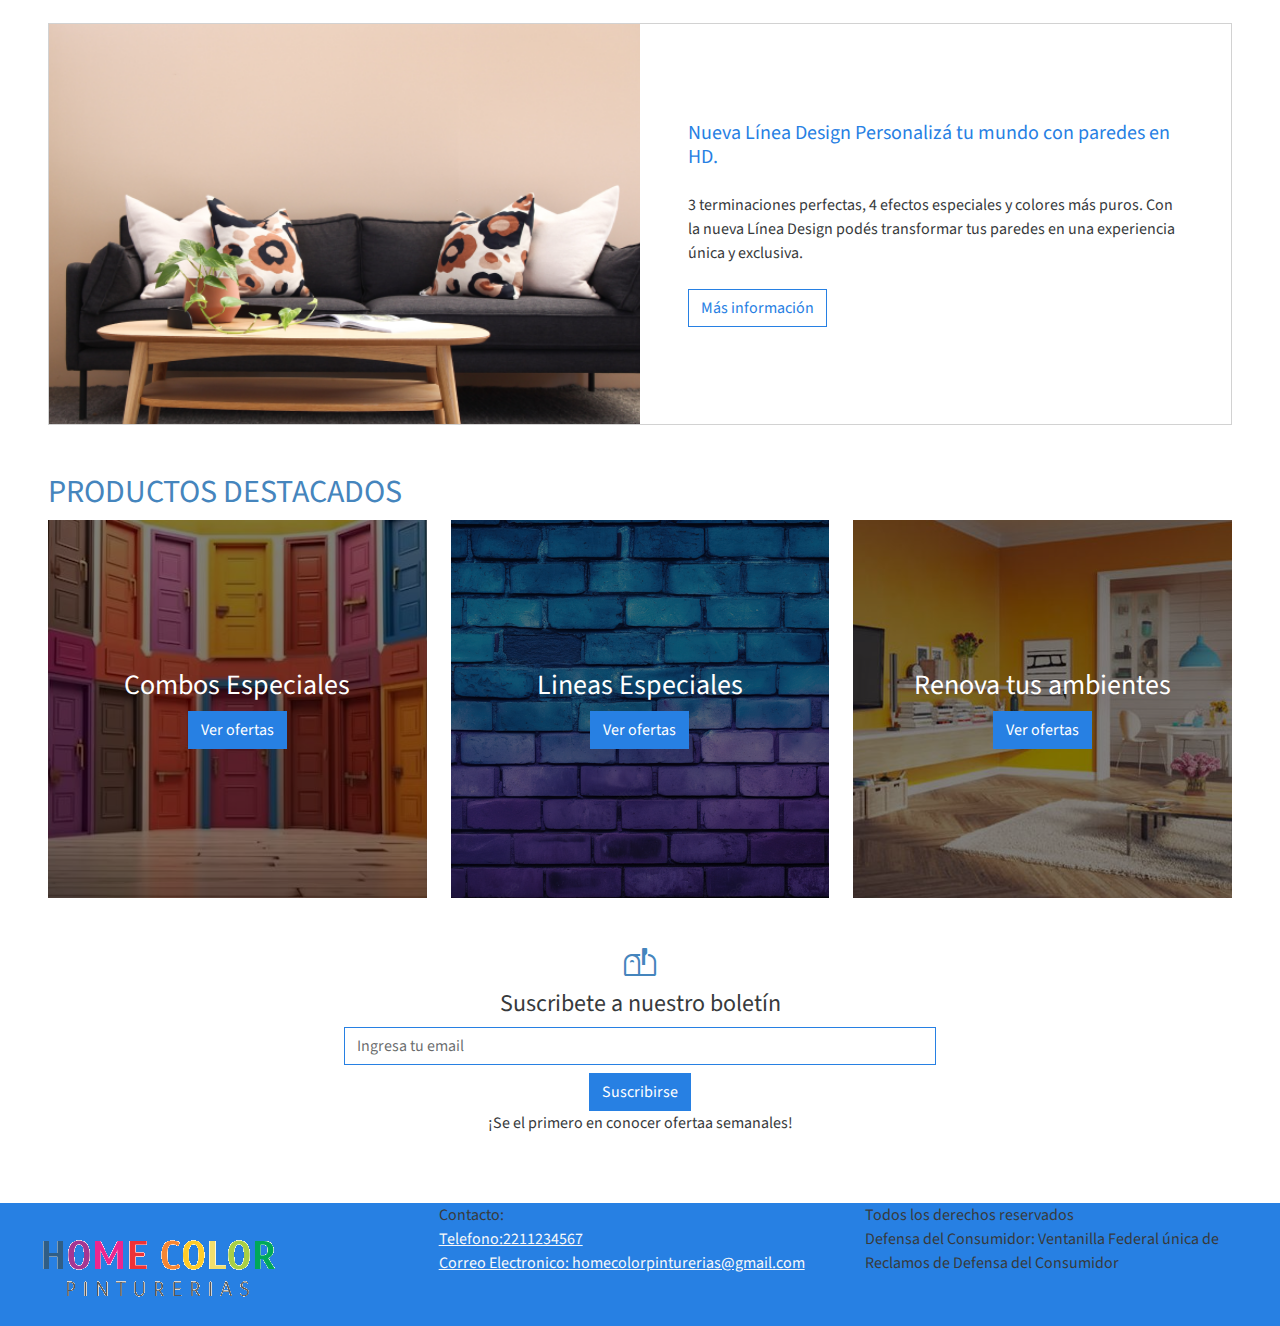
==== commit fa122be9: "update add merge" ====
--- a/index.html
+++ b/index.html
@@ -1,239 +1,525 @@
 <!DOCTYPE html>
 <html lang="en">
 
+<head>
+    <meta charset="UTF-8">
+    <meta name="viewport" content="width=device-width, initial-scale=1.0">
+    <!-- bootstrap ICONS -->
+    <link rel="stylesheet" href="https://cdn.jsdelivr.net/npm/bootstrap-icons@1.11.3/font/bootstrap-icons.min.css">
+    <link rel='stylesheet'
+        href='https://cdn-uicons.flaticon.com/2.5.1/uicons-regular-rounded/css/uicons-regular-rounded.css'>
+    <script src="https://cdn.jsdelivr.net/npm/bootstrap@5.3.3/dist/js/bootstrap.bundle.min.js"
+        integrity="sha384-YvpcrYf0tY3lHB60NNkmXc5s9fDVZLESaAA55NDzOxhy9GkcIdslK1eN7N6jIeHz"
+        crossorigin="anonymous"></script>
+    <link rel="stylesheet" type="text/css"
+        href="https://cdnjs.cloudflare.com/ajax/libs/slick-carousel/1.8.1/slick.min.css" />
+    <link rel="stylesheet" type="text/css"
+        href="https://cdnjs.cloudflare.com/ajax/libs/slick-carousel/1.8.1/slick-theme.min.css" />
+    <link rel="stylesheet" href="./public/styles/inicio.css">
+    <link rel="stylesheet" href="./public/styles/destacados.css">
+    <link rel="stylesheet" href="./public/styles/bootstrap.min.css">
+
+    <title>Pinturerias Home Color</title>
+</head>
 
 
 <body>
-
-
-
-    <div class="px-3 px-md-5">
-        <div class="mb-5">
-            <div class="fondo-slider p-4">
-                <h2 class="text-white mb-4">¡Conocé nuestras mejores ofertas!</h2>
-
-                <div class="carrousel">
-                    <div class="card border-0 bg-white m-2">
-                        <div class="card-body ">
-                            <div class="d-flex flex-column align-items-center gap-3 m-auto" style="max-width: 200px;">
-                                <div class="position-relative">
-                                    <img class="icon-size-witdh" src="./public/assets/lata1.png" alt="">
-                                    <div class=" box-descuento lh-1">
-                                        <p class="m-0 text-white fs-5 fw-semibold">25%</p>
-                                        <p class="m-0 text-white fw-semibold">OFF</p>
-                                    </div>
-                                </div>
-                                <div class="d-flex flex-column align-items-center">
-                                    <p class="m-0 text-center">Pintura impregnante para ladrillos Brikol 1L</p>
-                                    <p class="m-0"><del>$1732</del></p>
-                                </div>
-                                <div class="d-flex flex-column align-items-center">
-                                    <p class="m-0 text-secondary text-center">desde</p>
-                                    <p class="m-0 fs-5 fw-bold">$1.299</p>
-                                </div>
-                                <button class="btn btn-success fw-semibold opacity-75 w-full">AGREGAR</button>
-                                <div class="d-flex align-items-center gap-3">
-                                    <img src="./public/assets/corazon-card.png" class="cursor-pointer" alt="">
-                                    <img src="./public/assets/medida-card.png" class="cursor-pointer" alt="">
-                                </div>
-                            </div>
-                        </div>
-                    </div>
-
-                    <div class="card border-0 bg-white m-2">
-                        <div class="card-body ">
-                            <div class="d-flex flex-column align-items-center gap-3 m-auto" style="max-width: 200px;">
-                                <div class="position-relative">
-                                    <img class="icon-size-witdh" src="./public/assets/lata2.png" alt="">
-                                    <div class=" box-descuento lh-1">
-                                        <p class="m-0 text-white fs-5 fw-semibold">25%</p>
-                                        <p class="m-0 text-white fw-semibold">OFF</p>
-                                    </div>
-                                </div>
-                                <div class="d-flex flex-column align-items-center">
-                                    <p class="m-0 text-center">Pintura esmalte sintético brillante Alba 20L</p>
-                                    <p class="m-0"><del>$13310</del></p>
-                                </div>
-                                <div class="d-flex flex-column align-items-center">
-                                    <p class="m-0 text-secondary text-center">desde</p>
-                                    <p class="m-0 fs-5 fw-bold">$9.982</p>
-                                </div>
-                                <button class="btn btn-success fw-semibold opacity-75 w-full">AGREGAR</button>
-                                <div class="d-flex align-items-center gap-3">
-                                    <img src="./public/assets/corazon-card.png" class="cursor-pointer" alt="">
-                                    <img src="./public/assets/medida-card.png" class="cursor-pointer" alt="">
-                                </div>
-                            </div>
-                        </div>
-                    </div>
-
-                    <div class="card border-0 bg-white m-2">
-                        <div class="card-body ">
-                            <div class="d-flex flex-column align-items-center gap-3 m-auto" style="max-width: 200px;">
-                                <div class="position-relative">
-                                    <img class="icon-size-witdh" src="./public/assets/lata3.png" alt="">
-                                    <div class=" box-descuento lh-1">
-                                        <p class="m-0 text-white fs-5 fw-semibold">25%</p>
-                                        <p class="m-0 text-white fw-semibold">OFF</p>
-                                    </div>
-                                </div>
-                                <div class="d-flex flex-column align-items-center">
-                                    <p class="m-0 text-center">Pintura sintético mate PILETAS Alba 4L</p>
-                                    <p class="m-0"><del> $3599</del></p>
-                                </div>
-                                <div class="d-flex flex-column align-items-center">
-                                    <p class="m-0 text-secondary text-center">desde</p>
-                                    <p class="m-0 fs-5 fw-bold">$2.699</p>
-                                </div>
-                                <button class="btn btn-success fw-semibold opacity-75 w-full">AGREGAR</button>
-                                <div class="d-flex align-items-center gap-3">
-                                    <img src="./public/assets/corazon-card.png" class="cursor-pointer" alt="">
-                                    <img src="./public/assets/medida-card.png" class="cursor-pointer" alt="">
-                                </div>
-                            </div>
-                        </div>
-                    </div>
-
-                    <div class="card border-0 bg-white m-2">
-                        <div class="card-body ">
-                            <div class="d-flex flex-column align-items-center gap-3 m-auto" style="max-width: 200px;">
-                                <div class="position-relative">
-                                    <img class="icon-size-witdh" src="./public/assets/lata4.png" alt="">
-                                    <div class=" box-descuento lh-1">
-                                        <p class="m-0 text-white fs-5 fw-semibold">25%</p>
-                                        <p class="m-0 text-white fw-semibold">OFF</p>
-                                    </div>
-                                </div>
-                                <div class="d-flex flex-column align-items-center">
-                                    <p class="m-0 text-center">Impermeabilizante Venier Antihumedad 1Kg</p>
-                                    <p class="m-0"><del>$2837</del></p>
-                                </div>
-                                <div class="d-flex flex-column align-items-center">
-                                    <p class="m-0 text-secondary text-center">desde</p>
-                                    <p class="m-0 fs-5 fw-bold">$2.128</p>
-                                </div>
-                                <button class="btn btn-success fw-semibold opacity-75 w-full">AGREGAR</button>
-                                <div class="d-flex align-items-center gap-3">
-                                    <img src="./public/assets/corazon-card.png" class="cursor-pointer" alt="">
-                                    <img src="./public/assets/medida-card.png" class="cursor-pointer" alt="">
-                                </div>
-                            </div>
-                        </div>
-                    </div>
-
-                    <div class="card border-0 bg-white m-2">
-                        <div class="card-body ">
-                            <div class="d-flex flex-column align-items-center gap-3 m-auto" style="max-width: 200px;">
-                                <div class="position-relative">
-                                    <img class="icon-size-witdh" src="./public/assets/lata5.png" alt="">
-                                    <div class=" box-descuento lh-1">
-                                        <p class="m-0 text-white fs-5 fw-semibold">25%</p>
-                                        <p class="m-0 text-white fw-semibold">OFF</p>
-                                    </div>
-                                </div>
-                                <div class="d-flex flex-column align-items-center">
-                                    <p class="m-0 text-center">Látex Toque de Luz interior Alba 4L</p>
-                                    <p class="m-0"><del>$5103</del></p>
-                                </div>
-                                <div class="d-flex flex-column align-items-center">
-                                    <p class="m-0 text-secondary text-center">desde</p>
-                                    <p class="m-0 fs-5 fw-bold">$3.827</p>
-                                </div>
-                                <button class="btn btn-success fw-semibold opacity-75 w-full">AGREGAR</button>
-                                <div class="d-flex align-items-center gap-3">
-                                    <img src="./public/assets/corazon-card.png" class="cursor-pointer" alt="">
-                                    <img src="./public/assets/medida-card.png" class="cursor-pointer" alt="">
-                                </div>
-                            </div>
-                        </div>
-                    </div>
-
-                    <div class="card border-0 bg-white m-2">
-                        <div class="card-body ">
-                            <div class="d-flex flex-column align-items-center gap-3 m-auto" style="max-width: 200px;">
-                                <div class="position-relative">
-                                    <img class="icon-size-witdh" src="./public/assets/lata6.png" alt="">
-                                    <div class=" box-descuento lh-1">
-                                        <p class="m-0 text-white fs-5 fw-semibold">25%</p>
-                                        <p class="m-0 text-white fw-semibold">OFF</p>
-                                    </div>
-                                </div>
-                                <div class="d-flex flex-column align-items-center">
-                                    <p class="m-0 text-center">Látex para Cielorraso mate Colorín 4L</p>
-                                    <p class="m-0"><del>$2109</del></p>
-                                </div>
-                                <div class="d-flex flex-column align-items-center">
-                                    <p class="m-0 text-secondary text-center">desde</p>
-                                    <p class="m-0 fs-5 fw-bold">$1.582</p>
-                                </div>
-                                <button class="btn btn-success fw-semibold opacity-75 w-full">AGREGAR</button>
-                                <div class="d-flex align-items-center gap-3">
-                                    <img src="./public/assets/corazon-card.png" class="cursor-pointer" alt="">
-                                    <img src="./public/assets/medida-card.png" class="cursor-pointer" alt="">
-                                </div>
-                            </div>
-                        </div>
-                    </div>
-                </div>
-
+    <nav class="navbar navbar-light bg-light">
+        <div class="container-fluid">
+            <div class="col">
+                <a class="navbar-brand" href="index.html">
+                    <img src="assets/imgs/logo-pint.png" alt="" width="200" height="150"
+                        class="d-inline-block align-text-top">
+                </a>
+            </div>
+            <div class="col">
+                <form class="d-flex">
+                    <input class="form-control me-2 flex-grow" type="search" placeholder="Buscar" aria-label="buscar">
+                    <button class="btn btn-outline-success" type="submit">Buscar</button>
+                </form>
+            </div>
+            <div class="col">
+                <div class="text-end" style="color: #036de6 ;">
+                    <button class="btn btn-link"><i class="fi fi-rr-phone-call"></i> Contacto</button>
+                    <button class="btn btn-link"><i class="fi fi-rr-receipt"></i> Mi Lista</button>
+                    <button class="btn btn-link"><i class="fi fi-rr-shopping-cart-check"></i> Carrito</button>
+
+                </div>
             </div>
         </div>
-
-        <div class="mb-5">
+    </nav>
+    <nav class="navbar navbar-expand-lg navbar-light px" style="background-color:#2780e3;">
+        <div class="container-fluid">
+            <a class="navbar-brand" href="index.html">Inicio</a>
+            <button class="navbar-toggler" type="button" data-bs-toggle="collapse" data-bs-target="#navbarNavDropdown"
+                aria-controls="navbarNavDropdown" aria-expanded="false" aria-label="Toggle navigation">
+                <span class="navbar-toggler-icon"></span>
+            </button>
+            <div class="collapse navbar-collapse" id="navbarNavDropdown">
+                <ul class="navbar-nav">
+                    <li class="nav-item dropdown" style="z-index: 100;">
+                        <a class="nav-link dropdown-toggle" id="navbarDropdownMenuLink" role="button"
+                            data-bs-toggle="dropdown" aria-expanded="false">
+                            Categorias
+                        </a>
+                        <ul class="dropdown-menu" style="background-color:#2780e3;"
+                            aria-labelledby="navbarDropdownMenuLink">
+                            <li><a class="dropdown-item" href="pinturas.html">Pinturas</a></li>
+                            <li><a class="dropdown-item" href="accesorios.html">Accesorios</a></li>
+                        </ul>
+                    </li>
+                </ul>
+            </div>
+        </div>
+    </nav>
+
+    <main>
+        <div class="cont">
+            <section class="principal-banner">
+                <div id="carouselExampleCaptions" class="carousel slide">
+                    <div class="carousel-indicators">
+                        <button type="button" data-bs-target="#carouselExampleCaptions" data-bs-slide-to="0"
+                            class="active" aria-current="true" aria-label="Slide 1"></button>
+                        <button type="button" data-bs-target="#carouselExampleCaptions" data-bs-slide-to="1"
+                            aria-label="Slide 2"></button>
+                        <button type="button" data-bs-target="#carouselExampleCaptions" data-bs-slide-to="2"
+                            aria-label="Slide 3"></button>
+                    </div>
+                    <div class="carousel-inner">
+                        <div class="carousel-item active">
+                            <img src="assets/imgs/background.jpeg" height="572px" class="d-block w-100"
+                                alt="background image with colours">
+                            <div class="carousel-caption d-md-block">
+                                <div class="sale">
+                                    <div>
+                                        <h2>¡Summer Sale!</h2>
+                                        <a class="btn btn-primary" href="#">Ver más</a>
+                                    </div>
+                                    <div>
+                                        <h2>35 % OFF</h2>
+                                        <h3>12 CUOTAS SIN INTERÉS</h3>
+                                        <p>EN ARTÍCULOS SELECCIONADOS</p>
+                                    </div>
+                                </div>
+                            </div>
+                        </div>
+                        <div class="carousel-item ">
+                            <img src="assets/imgs/background.jpeg" height="572px" class="d-block w-100"
+                                alt="background image with colours">
+                            <div class="carousel-caption d-md-block">
+                                <div class="sale">
+                                    <div>
+                                        <h2>¡Oferta exclusiva!</h2>
+                                        <a class="btn btn-primary" href="#">Ver más</a>
+                                    </div>
+                                    <div>
+                                        <h2>2x1</h2>
+                                        <h3>En todos los accesorios</h3>
+                                    </div>
+                                </div>
+                            </div>
+                        </div>
+                        <div class="carousel-item ">
+                            <img src="assets/imgs/background.jpeg" height="572px" class="d-block w-100"
+                                alt="background image with colours">
+                            <div class="carousel-caption d-md-block">
+                                <div class="sale">
+                                    <div>
+                                        <h2>¡Descuentos flash!</h2>
+                                        <a class="btn btn-primary" href="#">Ver más</a>
+                                    </div>
+                                    <div>
+                                        <h2>HASTA 50 % OFF</h2>
+                                        <h3>Con tu tarjeta de fidelidad</h3>
+                                        <p class="description-sale">En todas las categorias</p>
+                                    </div>
+                                </div>
+                            </div>
+                        </div>
+                        <button class="carousel-control-prev" type="button" data-bs-target="#carouselExampleCaptions"
+                            data-bs-slide="prev">
+                            <span class="carousel-control-prev-icon" aria-hidden="true"></span>
+                            <span class="visually-hidden">Previous</span>
+                        </button>
+                        <button class="carousel-control-next" type="button" data-bs-target="#carouselExampleCaptions"
+                            data-bs-slide="next">
+                            <span class="carousel-control-next-icon" aria-hidden="true"></span>
+                            <span class="visually-hidden">Next</span>
+                        </button>
+                    </div>
+            </section>
+            <section class="delivery-banner container">
+                <div class="shipping-container container">
+                    <div class="shipping-group">
+                        <div class="icon-container">
+                            <img src="assets/imgs/shipping.png" alt="shipping-logo">
+                        </div>
+
+                        <div class="shipping-description">
+                            <h4>Envios gratis</h4>
+                            <p>A todo el pais</p>
+                        </div>
+
+                    </div>
+                    <div class="shipping-group">
+                        <div class="icon-container">
+                            <img src="assets/imgs/card.png" alt="card-logo">
+                        </div>
+
+                        <div class="shipping-description">
+                            <h4>Cuotas sin interes</h4>
+                            <p>Con tarjeta de credito</p>
+                        </div>
+
+                    </div>
+                    <div class="shipping-group">
+                        <div class="icon-container">
+                            <img src="assets/imgs/spot.png" alt="spot-logo">
+                        </div>
+
+                        <div class="shipping-description">
+                            <h4>Sucursales</h4>
+                            <p>En todo el pais</p>
+                        </div>
+
+                    </div>
+                    <div class="shipping-group">
+                        <div class="icon-container">
+                            <img src="assets/imgs/sale.png" alt="sale-logo">
+                        </div>
+
+                        <div class="shipping-description">
+                            <h4>Descuentos</h4>
+                            <p>En todas tus compras</p>
+                        </div>
+
+                    </div>
+                </div>
+            </section>
+        </div>
+
+
+        <div class="px-3 px-md-5 mb-5">
+            <div class="mb-5">
+                <div class="fondo-slider p-4">
+                    <h2 class="text-white mb-4">¡Conocé nuestras mejores ofertas!</h2>
+
+                    <div class="carrousel">
+                        <div class="card border-0 bg-white m-2">
+                            <div class="card-body ">
+                                <div class="d-flex flex-column align-items-center gap-3 m-auto"
+                                    style="max-width: 200px;">
+                                    <div class="position-relative">
+                                        <img class="icon-size-witdh" src="./assets/imgs/lata1.png" alt="">
+                                        <div class=" box-descuento lh-1">
+                                            <p class="m-0 text-white fs-5 fw-semibold">25%</p>
+                                            <p class="m-0 text-white fw-semibold">OFF</p>
+                                        </div>
+                                    </div>
+                                    <div class="d-flex flex-column align-items-center">
+                                        <p class="m-0 text-center">Pintura impregnante para ladrillos Brikol 1L</p>
+                                        <p class="m-0"><del>$1732</del></p>
+                                    </div>
+                                    <div class="d-flex flex-column align-items-center">
+                                        <p class="m-0 text-secondary text-center">desde</p>
+                                        <p class="m-0 fs-5 fw-bold">$1.299</p>
+                                    </div>
+                                    <button class="btn btn-success fw-semibold opacity-75 w-full">AGREGAR</button>
+                                    <div class="d-flex align-items-center gap-3">
+                                        <img src="./assets/imgs/corazon-card.png" class="cursor-pointer" alt="">
+                                        <img src="./assets/imgs/medida-card.png" class="cursor-pointer" alt="">
+                                    </div>
+                                </div>
+                            </div>
+                        </div>
+
+                        <div class="card border-0 bg-white m-2">
+                            <div class="card-body ">
+                                <div class="d-flex flex-column align-items-center gap-3 m-auto"
+                                    style="max-width: 200px;">
+                                    <div class="position-relative">
+                                        <img class="icon-size-witdh" src="./assets/imgs/lata2.png" alt="">
+                                        <div class=" box-descuento lh-1">
+                                            <p class="m-0 text-white fs-5 fw-semibold">25%</p>
+                                            <p class="m-0 text-white fw-semibold">OFF</p>
+                                        </div>
+                                    </div>
+                                    <div class="d-flex flex-column align-items-center">
+                                        <p class="m-0 text-center">Pintura esmalte sintético brillante Alba 20L</p>
+                                        <p class="m-0"><del>$13310</del></p>
+                                    </div>
+                                    <div class="d-flex flex-column align-items-center">
+                                        <p class="m-0 text-secondary text-center">desde</p>
+                                        <p class="m-0 fs-5 fw-bold">$9.982</p>
+                                    </div>
+                                    <button class="btn btn-success fw-semibold opacity-75 w-full">AGREGAR</button>
+                                    <div class="d-flex align-items-center gap-3">
+                                        <img src="./assets/imgs/corazon-card.png" class="cursor-pointer" alt="">
+                                        <img src="./assets/imgs/medida-card.png" class="cursor-pointer" alt="">
+                                    </div>
+                                </div>
+                            </div>
+                        </div>
+
+                        <div class="card border-0 bg-white m-2">
+                            <div class="card-body ">
+                                <div class="d-flex flex-column align-items-center gap-3 m-auto"
+                                    style="max-width: 200px;">
+                                    <div class="position-relative">
+                                        <img class="icon-size-witdh" src="./assets/imgs/lata3.png" alt="">
+                                        <div class=" box-descuento lh-1">
+                                            <p class="m-0 text-white fs-5 fw-semibold">25%</p>
+                                            <p class="m-0 text-white fw-semibold">OFF</p>
+                                        </div>
+                                    </div>
+                                    <div class="d-flex flex-column align-items-center">
+                                        <p class="m-0 text-center">Pintura sintético mate PILETAS Alba 4L</p>
+                                        <p class="m-0"><del> $3599</del></p>
+                                    </div>
+                                    <div class="d-flex flex-column align-items-center">
+                                        <p class="m-0 text-secondary text-center">desde</p>
+                                        <p class="m-0 fs-5 fw-bold">$2.699</p>
+                                    </div>
+                                    <button class="btn btn-success fw-semibold opacity-75 w-full">AGREGAR</button>
+                                    <div class="d-flex align-items-center gap-3">
+                                        <img src="./assets/imgs/corazon-card.png" class="cursor-pointer" alt="">
+                                        <img src="./assets/imgs/medida-card.png" class="cursor-pointer" alt="">
+                                    </div>
+                                </div>
+                            </div>
+                        </div>
+
+                        <div class="card border-0 bg-white m-2">
+                            <div class="card-body ">
+                                <div class="d-flex flex-column align-items-center gap-3 m-auto"
+                                    style="max-width: 200px;">
+                                    <div class="position-relative">
+                                        <img class="icon-size-witdh" src="./assets/imgs/lata4.png" alt="">
+                                        <div class=" box-descuento lh-1">
+                                            <p class="m-0 text-white fs-5 fw-semibold">25%</p>
+                                            <p class="m-0 text-white fw-semibold">OFF</p>
+                                        </div>
+                                    </div>
+                                    <div class="d-flex flex-column align-items-center">
+                                        <p class="m-0 text-center">Impermeabilizante Venier Antihumedad 1Kg</p>
+                                        <p class="m-0"><del>$2837</del></p>
+                                    </div>
+                                    <div class="d-flex flex-column align-items-center">
+                                        <p class="m-0 text-secondary text-center">desde</p>
+                                        <p class="m-0 fs-5 fw-bold">$2.128</p>
+                                    </div>
+                                    <button class="btn btn-success fw-semibold opacity-75 w-full">AGREGAR</button>
+                                    <div class="d-flex align-items-center gap-3">
+                                        <img src="./assets/imgs/corazon-card.png" class="cursor-pointer" alt="">
+                                        <img src="./assets/imgs/medida-card.png" class="cursor-pointer" alt="">
+                                    </div>
+                                </div>
+                            </div>
+                        </div>
+
+                        <div class="card border-0 bg-white m-2">
+                            <div class="card-body ">
+                                <div class="d-flex flex-column align-items-center gap-3 m-auto"
+                                    style="max-width: 200px;">
+                                    <div class="position-relative">
+                                        <img class="icon-size-witdh" src="./assets/imgs/lata5.png" alt="">
+                                        <div class=" box-descuento lh-1">
+                                            <p class="m-0 text-white fs-5 fw-semibold">25%</p>
+                                            <p class="m-0 text-white fw-semibold">OFF</p>
+                                        </div>
+                                    </div>
+                                    <div class="d-flex flex-column align-items-center">
+                                        <p class="m-0 text-center">Látex Toque de Luz interior Alba 4L</p>
+                                        <p class="m-0"><del>$5103</del></p>
+                                    </div>
+                                    <div class="d-flex flex-column align-items-center">
+                                        <p class="m-0 text-secondary text-center">desde</p>
+                                        <p class="m-0 fs-5 fw-bold">$3.827</p>
+                                    </div>
+                                    <button class="btn btn-success fw-semibold opacity-75 w-full">AGREGAR</button>
+                                    <div class="d-flex align-items-center gap-3">
+                                        <img src="./assets/imgs/corazon-card.png" class="cursor-pointer" alt="">
+                                        <img src="./assets/imgs/medida-card.png" class="cursor-pointer" alt="">
+                                    </div>
+                                </div>
+                            </div>
+                        </div>
+
+                        <div class="card border-0 bg-white m-2">
+                            <div class="card-body ">
+                                <div class="d-flex flex-column align-items-center gap-3 m-auto"
+                                    style="max-width: 200px;">
+                                    <div class="position-relative">
+                                        <img class="icon-size-witdh" src="./assets/imgs/lata6.png" alt="">
+                                        <div class=" box-descuento lh-1">
+                                            <p class="m-0 text-white fs-5 fw-semibold">25%</p>
+                                            <p class="m-0 text-white fw-semibold">OFF</p>
+                                        </div>
+                                    </div>
+                                    <div class="d-flex flex-column align-items-center">
+                                        <p class="m-0 text-center">Látex para Cielorraso mate Colorín 4L</p>
+                                        <p class="m-0"><del>$2109</del></p>
+                                    </div>
+                                    <div class="d-flex flex-column align-items-center">
+                                        <p class="m-0 text-secondary text-center">desde</p>
+                                        <p class="m-0 fs-5 fw-bold">$1.582</p>
+                                    </div>
+                                    <button class="btn btn-success fw-semibold opacity-75 w-full">AGREGAR</button>
+                                    <div class="d-flex align-items-center gap-3">
+                                        <img src="./assets/imgs/corazon-card.png" class="cursor-pointer" alt="">
+                                        <img src="./assets/imgs/medida-card.png" class="cursor-pointer" alt="">
+                                    </div>
+                                </div>
+                            </div>
+                        </div>
+                    </div>
+
+                </div>
+            </div>
+
+            <div class="mb-5">
+                <div>
+                    <div class="background-img">
+                        <div style="max-width: 450px;">
+                            <p class="m-0 fs-3 fw-semibold text-white mb-3">LÍNEA EXCLUSIVA DE PRODUCTOS HOME COLOR</p>
+                            <p class="m-0 text-white cursor-pointer w-max-content">Ver más</p>
+                        </div>
+                    </div>
+                </div>
+            </div>
+
+            <div class="d-flex flex-column gap-4 mb-5">
+                <div class="card mb-3">
+                    <div class="row g-0">
+                        <div class="col-md-6 h-img-card">
+                            <img src="./assets/imgs/card1.png"
+                                class="img-fluid w-100 h-100 object-fit-cover rounded-custom-1" alt="...">
+                        </div>
+                        <div class="col-md-6 d-flex align-items-center">
+                            <div class="card-body p-3 p-sm-5">
+                                <h5 class="card-title mb-4 text-primary">Color del año 2022 - Coulis de Arándano</h5>
+                                <p class="card-text mb-4">Cada año, los expertos en color de Alba reflejan las
+                                    tendencias
+                                    de diseño globales en un nuevo Color del año. La tonalidad para
+                                    2022 es Coulis de Arándano™. Es un tono ligero y fresco que abre
+                                    y da nueva vida a cualquier espacio. Descubre cómo puedes
+                                    utilizar esta tonalidad transformadora y sus cuatro paletas de
+                                    color complementario para reinventar tu hogar.</p>
+                                <button class="btn btn-outline-primary">Más información</button>
+                            </div>
+                        </div>
+                    </div>
+                </div>
+
+                <div class="card ">
+                    <div class="row g-0">
+                        <div class="col-md-6 h-img-card">
+                            <img src="./assets/imgs/card2.png"
+                                class="img-fluid w-100 h-100 object-fit-cover rounded-custom-1" alt="...">
+                        </div>
+                        <div class="col-md-6 d-flex align-items-center">
+                            <div class="card-body p-3 p-sm-5">
+                                <h5 class="card-title mb-4 text-primary">Nueva Línea Design Personalizá tu mundo con
+                                    paredes
+                                    en HD.</h5>
+                                <p class="card-text mb-4">3 terminaciones perfectas, 4 efectos especiales y colores más
+                                    puros.
+                                    Con la nueva Línea Design podés transformar tus paredes
+                                    en una experiencia única y exclusiva. </p>
+                                <button class="btn btn-outline-primary">Más información</button>
+                            </div>
+                        </div>
+                    </div>
+                </div>
+            </div>
+
             <div>
-                <div class="background-img">
-                    <div style="max-width: 450px;">
-                        <p class="m-0 fs-3 fw-semibold text-white mb-3">LÍNEA EXCLUSIVA DE PRODUCTOS HOME COLOR</p>
-                        <p class="m-0 text-white cursor-pointer w-max-content">Ver más</p>
-                    </div>
-                </div>
-            </div>
+                <h2 class="text-left" style="color: var(--primary-color);">PRODUCTOS DESTACADOS</h2>
+                <div class="row">
+                    <!-- TARJETA N1 -->
+                    <div class="col-md-4">
+                        <div class="featured-product">
+                            <img src="./assets/imgs/prod1.jpg" alt="Producto 1">
+                            <div class="overlay">
+                                <h3>Combos Especiales</h3>
+                                <button class="btn btn-primary btn-ver-ofertas">Ver ofertas</button>
+                            </div>
+                        </div>
+                    </div>
+                    <!-- TARJETA N°2 -->
+                    <div class="col-md-4">
+                        <div class="featured-product">
+                            <img src="./assets/imgs/prod2.png" alt="Producto 2">
+                            <div class="overlay">
+                                <h3>Lineas Especiales</h3>
+                                <button class="btn btn-primary btn-ver-ofertas">Ver ofertas</button>
+                            </div>
+                        </div>
+                    </div>
+                    <!-- TARJETA N|3 -->
+                    <div class="col-md-4">
+                        <div class="featured-product">
+                            <img src="./assets/imgs/prod3.jpg" alt="Producto 3">
+                            <div class="overlay">
+                                <h3>Renova tus ambientes</h3>
+                                <button class="btn btn-primary btn-ver-ofertas">Ver ofertas</button>
+                            </div>
+                        </div>
+                    </div>
+                </div>
+
+
+                <!-- LA SUSCRIPCION AL CORREO -->
+                <div class="newsletter mt-4">
+                    <i class="bi bi-mailbox-flag" style="font-size: 2rem; color: var(--primary-color);"></i>
+                    <h4>Suscribete a nuestro boletín</h4>
+                    <input type="email" class="form-control w-50 mx-auto border border-primary"
+                        placeholder="Ingresa tu email">
+                    <button class="btn btn-primary mt-2" id="btn-suscribirse">Suscribirse</button>
+                    <p>¡Se el primero en conocer ofertaa semanales!</p>
+                </div>
+            </div>
+
+
         </div>
 
-        <div class="d-flex flex-column gap-4 mb-5">
-            <div class="card mb-3">
-                <div class="row g-0">
-                    <div class="col-md-6 h-img-card">
-                        <img src="./public/assets/card1.png"
-                            class="img-fluid w-100 h-100 object-fit-cover rounded-custom-1" alt="...">
-                    </div>
-                    <div class="col-md-6 d-flex align-items-center">
-                        <div class="card-body p-3 p-sm-5">
-                            <h5 class="card-title mb-4 text-primary">Color del año 2022 - Coulis de Arándano</h5>
-                            <p class="card-text mb-4">Cada año, los expertos en color de Alba reflejan las tendencias
-                                de diseño globales en un nuevo Color del año. La tonalidad para
-                                2022 es Coulis de Arándano™. Es un tono ligero y fresco que abre
-                                y da nueva vida a cualquier espacio. Descubre cómo puedes
-                                utilizar esta tonalidad transformadora y sus cuatro paletas de
-                                color complementario para reinventar tu hogar.</p>
-                            <button class="btn btn-outline-primary">Más información</button>
-                        </div>
-                    </div>
-                </div>
-            </div>
-
-            <div class="card ">
-                <div class="row g-0">
-                    <div class="col-md-6 h-img-card">
-                        <img src="./public/assets/card2.png"
-                            class="img-fluid w-100 h-100 object-fit-cover rounded-custom-1" alt="...">
-                    </div>
-                    <div class="col-md-6 d-flex align-items-center">
-                        <div class="card-body p-3 p-sm-5">
-                            <h5 class="card-title mb-4 text-primary">Nueva Línea Design Personalizá tu mundo con paredes
-                                en HD.</h5>
-                            <p class="card-text mb-4">3 terminaciones perfectas, 4 efectos especiales y colores más
-                                puros.
-                                Con la nueva Línea Design podés transformar tus paredes
-                                en una experiencia única y exclusiva. </p>
-                            <button class="btn btn-outline-primary">Más información</button>
-                        </div>
-                    </div>
-                </div>
-            </div>
-        </div>
-    </div>
-
+        <footer class="footer" lang="es" style="background-color: #2780e3 ;">
+            <div class="row p-0 m-0">
+                <div class="col">
+                    <img class="footer-logo" src="assets/imgs/logo-pint.png" alt="Logo de la empresa">
+                </div>
+                <div class="col">
+
+
+                    <p>
+                        Contacto:
+                    </p>
+                    <p>
+                        <a href="#" class="link-light">Telefono:2211234567 </a>
+                    </p>
+                    <p>
+                        <a href="#" class="link-light"> Correo Electronico: homecolorpinturerias@gmail.com </a>
+                    </p>
+                </div>
+                <div class="col">
+                    <p>
+                        Todos los derechos reservados
+                    </p>
+                    <p>
+                        Defensa del Consumidor: Ventanilla Federal única de Reclamos de Defensa del Consumidor
+                    </p>
+                </div>
+            </div>
+        </footer>
+
+    </main>
+    <script src="https://code.jquery.com/jquery-3.6.0.min.js"></script>
+    <script src="https://cdnjs.cloudflare.com/ajax/libs/slick-carousel/1.8.1/slick.min.js"></script>
+    <script src="https://cdn.jsdelivr.net/npm/bootstrap@5.3.3/dist/js/bootstrap.bundle.min.js"
+        integrity="sha384-YvpcrYf0tY3lHB60NNkmXc5s9fDVZLESaAA55NDzOxhy9GkcIdslK1eN7N6jIeHz"
+        crossorigin="anonymous"></script>
+    <script src="./public/js/jspint.js"></script>
+    <script src="./public/js/carrousel.js"></script>
 
 </body>
 
--- a/public/styles/inicio.css
+++ b/public/styles/inicio.css
@@ -0,0 +1,225 @@
+:root {
+    --primary-color: #4585BD;
+    --secondary-color: #03dac6;
+    --font-size-large: 70px;
+    --font-size-medium: 40px;
+    --font-size-small: 16px;
+    --font-weight-large: 900;
+
+}
+
+
+p {
+    margin: 0 !important;
+    /* color: white; */
+}
+
+.navbar-expand-lg {
+    height: 50px !important;
+}
+
+.dropdown-item:hover {
+    color: aliceblue !important;
+    background-color: rgb(21, 105, 179) !important;
+
+}
+
+.dropdown-item {
+    color: black !important;
+}
+
+.nav-link.dropdown-toggle {
+
+    background-color: #2780e3;
+}
+
+.sale {
+    height: 400px;
+    display: flex;
+    align-items: center;
+    padding: 50px;
+    justify-content: space-between;
+
+}
+
+a.btn btn-primary {
+    margin: 60px;
+}
+
+.sale h2 {
+
+    font-weight: var(--font-weight-large);
+    text-align: center;
+    letter-spacing: -0.05em;
+    font-size: var(--font-size-large);
+}
+
+
+.shipping-container {
+    display: flex;
+    justify-content: space-between;
+}
+
+.shipping-description {
+    display: block;
+}
+
+.shipping-group {
+    display: flex;
+    align-items: center;
+}
+
+.icon-container {
+    display: inline-block;
+    margin: 5px 10px 5px 10px;
+    width: 40px;
+    height: 40px;
+    border-radius: 50%;
+    display: flex;
+    justify-content: center;
+    align-items: center;
+    border: 2px solid var(--primary-color)
+}
+
+.delivery-banner {
+    padding: 50px;
+
+}
+
+.shipping-description h4,
+.shipping-description p {
+    font-size: var(--font-size-small);
+    margin: 0;
+}
+
+.shipping-description h4 {
+    font-weight: bold;
+}
+
+.shipping-description p {
+
+    color: var(--primary-color);
+}
+
+.w-full {
+    width: 100% !important;
+}
+
+.cursor-pointer {
+    cursor: pointer;
+}
+
+.w-max-content {
+    width: max-content;
+}
+
+.box-descuento {
+    background-color: #B0E171;
+    position: absolute;
+    top: -6px;
+    left: 14px;
+    width: 70px;
+    height: 70px;
+    display: flex;
+    justify-content: center;
+    align-items: center;
+    flex-direction: column;
+    border-radius: 50%;
+}
+
+.box-linea-exclusiva {
+    position: absolute;
+    top: 0;
+    left: 0;
+    display: flex;
+    justify-content: center;
+    flex-direction: column;
+    max-width: 500px;
+}
+
+.background-img {
+    background-image: url('../../assets/imgs/banner-linea-exclusiva.png');
+    width: 100%;
+    height: 200px;
+    background-repeat: no-repeat;
+    background-size: cover;
+    display: flex;
+    align-items: center;
+    padding: 30px;
+}
+
+.fondo-slider {
+    background-color: #2780e3;
+}
+
+.slick-prev {
+    left: -20px;
+}
+
+.slick-next {
+    right: -20px;
+}
+
+
+
+/* Responsive */
+
+@media (max-width: 768px) {
+    .background-img {
+        background-position: bottom;
+        align-items: flex-start;
+    }
+}
+
+@media (max-width: 992px) {
+    .fondo-slider {
+        background-color: #ffffff;
+    }
+}
+
+@media (min-width: 1200px) {
+    .h-img-card {
+        height: 400px;
+    }
+
+}
+
+
+@media (max-width: 1024px) {
+
+    .sale h2 {
+
+        font-weight: var(--font-weight-large);
+        text-align: center;
+        letter-spacing: -0.05em;
+        font-size: var(--font-size-medium);
+    }
+
+}
+
+@media (max-width: 600px) {
+    .sale {
+
+        display: block;
+        align-items: center;
+        padding: 30px;
+        justify-content: space-between;
+
+    }
+
+    .sale h2 {
+
+        font-weight: var(--font-weight-large);
+        text-align: center;
+        letter-spacing: -0.05em;
+        font-size: var(--font-size-medium);
+    }
+
+    div.shipping-container {
+        display: block;
+        align-items: center;
+
+    }
+
+
+}--- a/public/styles/destacados.css
+++ b/public/styles/destacados.css
@@ -0,0 +1,32 @@
+:root {
+    --primary-color: #4585BD;
+}
+
+.featured-product {
+    position: relative;
+    text-align: center;
+    color: white;
+}
+.featured-product img {
+    aspect-ratio: 1;
+    object-fit: cover;
+    width: 100%;
+    height: auto;
+}
+.featured-product .overlay {
+    position: absolute;
+    top: 0;
+    bottom: 0;
+    left: 0;
+    right: 0;
+    background-color: rgba(0, 0, 0, 0.5);
+    color: white;
+    display: flex;
+    flex-direction: column;
+    justify-content: center;
+    align-items: center;
+}
+.newsletter {
+    text-align: center;
+    padding: 20px 0;
+}
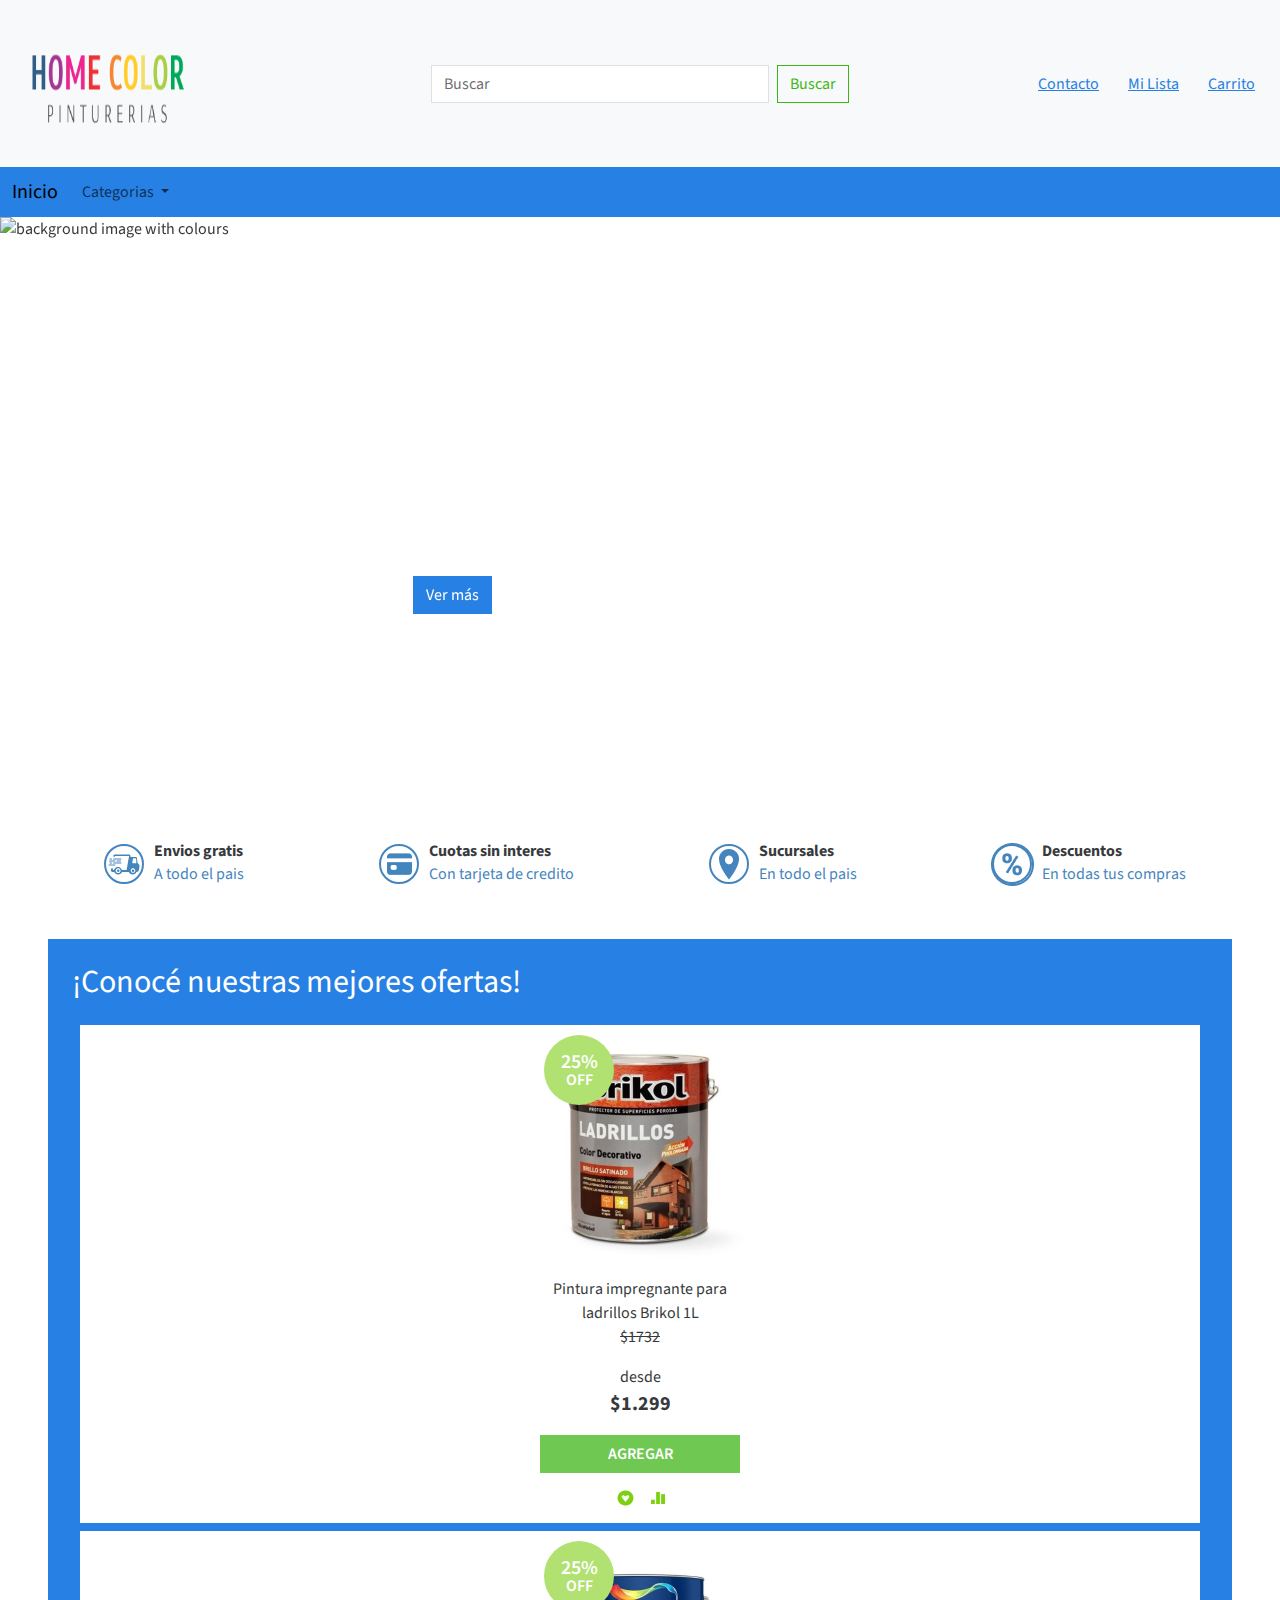
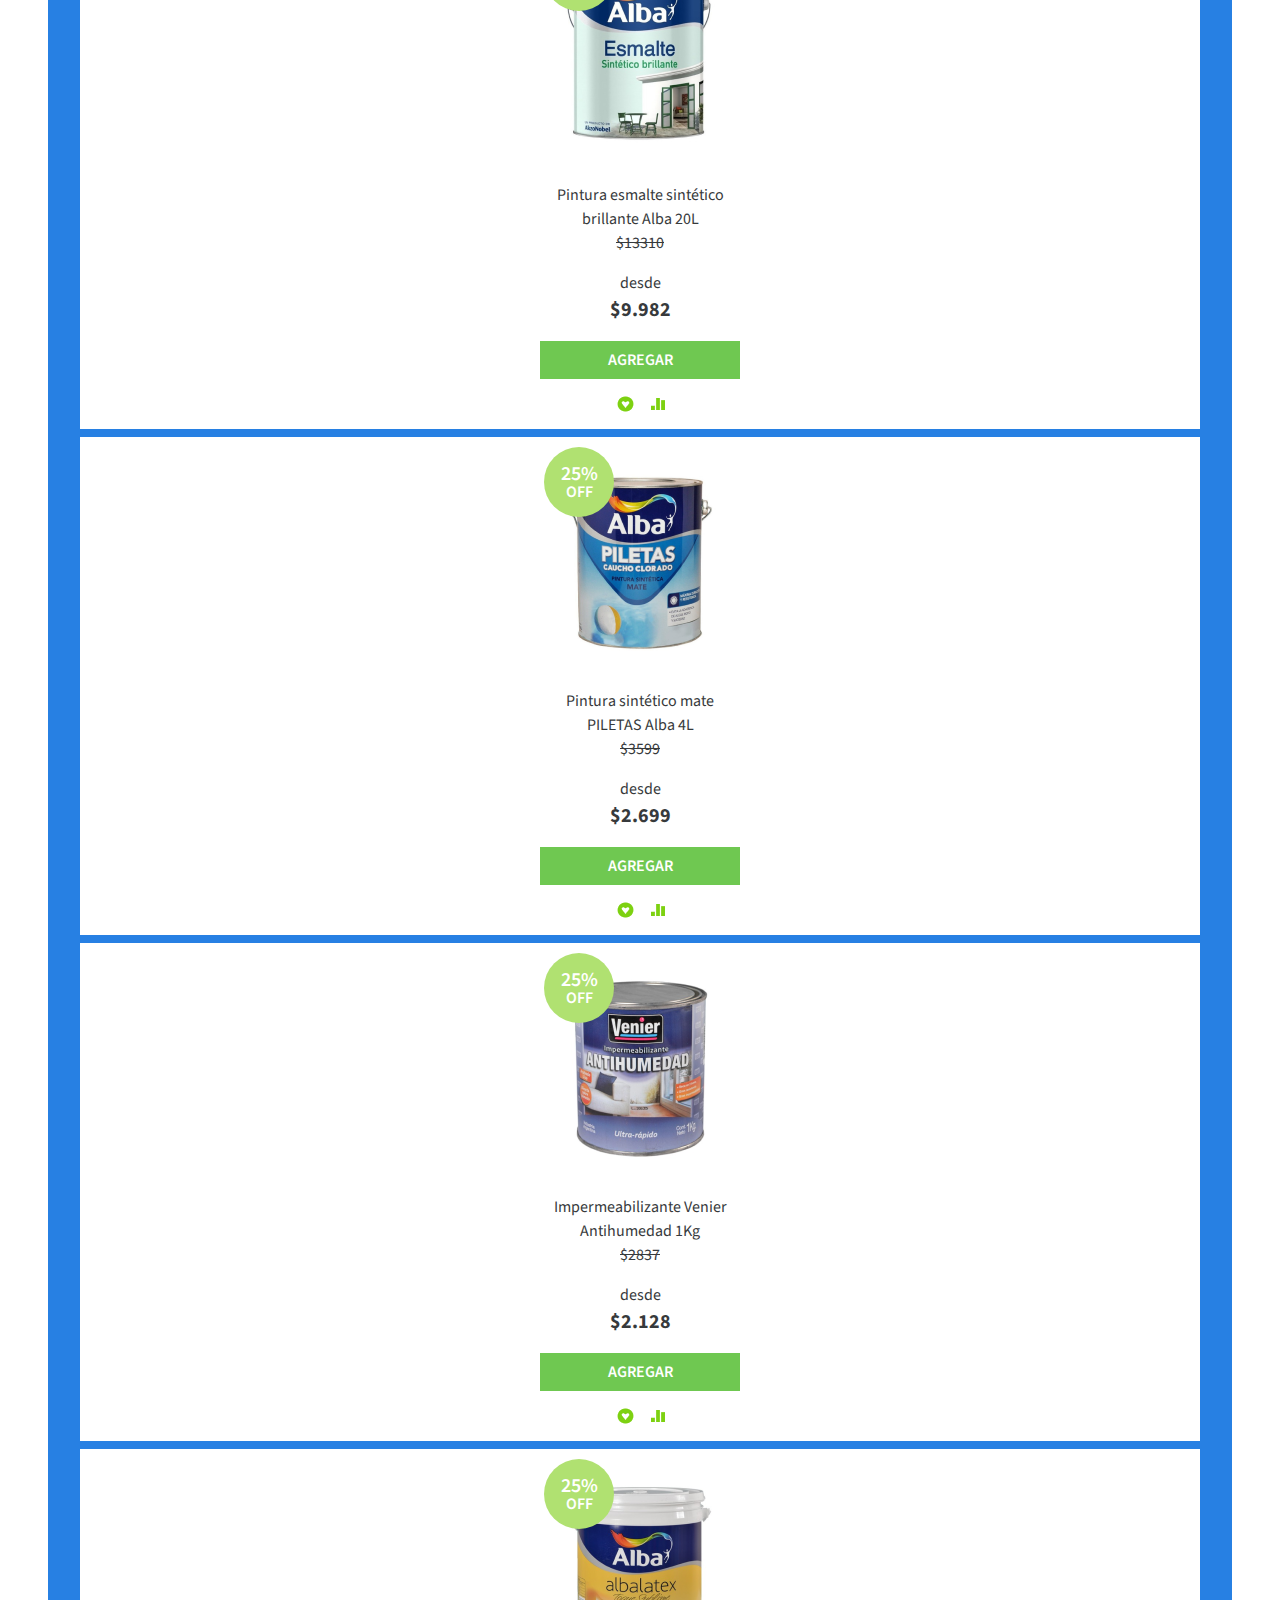
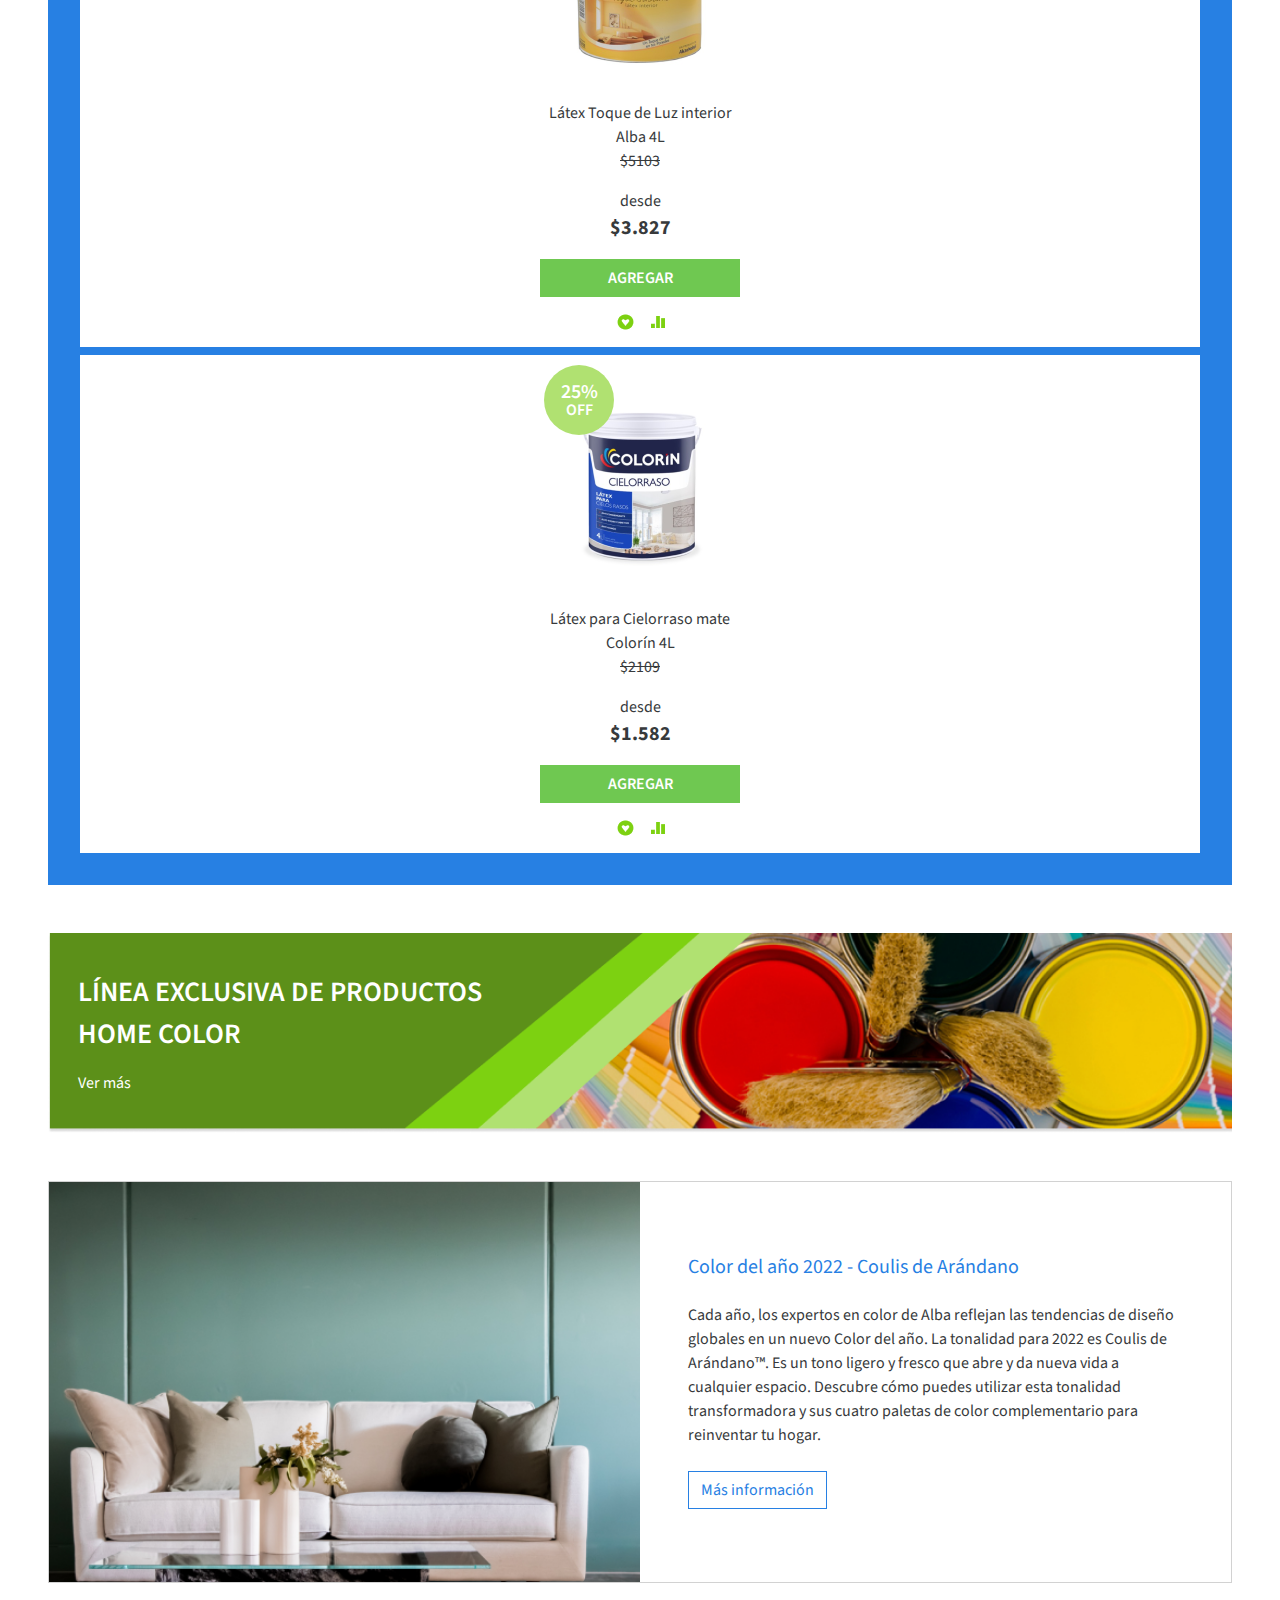
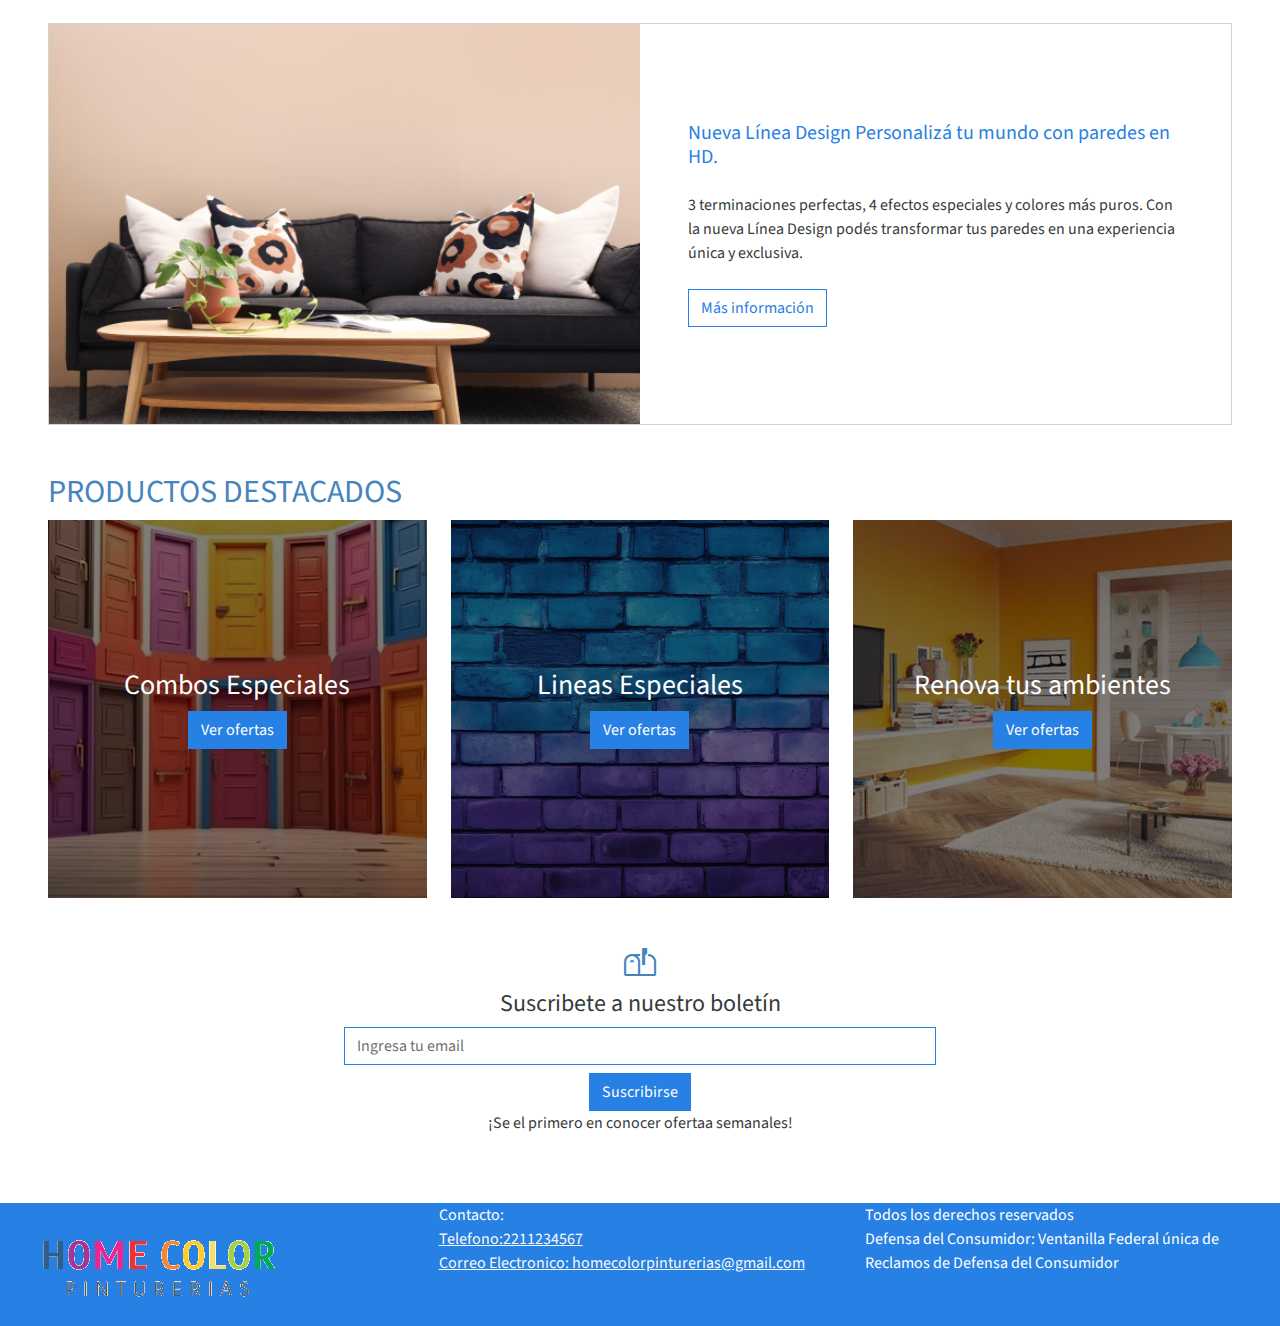
==== commit 986b52c9: "clase de los p de footer y final" ====
--- a/index.html
+++ b/index.html
@@ -479,8 +479,6 @@
                     <p>¡Se el primero en conocer ofertaa semanales!</p>
                 </div>
             </div>
-
-
         </div>
 
         <footer class="footer" lang="es" style="background-color: #2780e3 ;">
@@ -489,11 +487,9 @@
                     <img class="footer-logo" src="assets/imgs/logo-pint.png" alt="Logo de la empresa">
                 </div>
                 <div class="col">
-
-
-                    <p>
+                    <p class="text-white">
                         Contacto:
-                    </p>
+                    </p class="text-white">
                     <p>
                         <a href="#" class="link-light">Telefono:2211234567 </a>
                     </p>
@@ -502,10 +498,10 @@
                     </p>
                 </div>
                 <div class="col">
-                    <p>
+                    <p class="text-white">
                         Todos los derechos reservados
                     </p>
-                    <p>
+                    <p class="text-white">
                         Defensa del Consumidor: Ventanilla Federal única de Reclamos de Defensa del Consumidor
                     </p>
                 </div>
@@ -515,9 +511,8 @@
     </main>
     <script src="https://code.jquery.com/jquery-3.6.0.min.js"></script>
     <script src="https://cdnjs.cloudflare.com/ajax/libs/slick-carousel/1.8.1/slick.min.js"></script>
-    <script src="https://cdn.jsdelivr.net/npm/bootstrap@5.3.3/dist/js/bootstrap.bundle.min.js"
-        integrity="sha384-YvpcrYf0tY3lHB60NNkmXc5s9fDVZLESaAA55NDzOxhy9GkcIdslK1eN7N6jIeHz"
-        crossorigin="anonymous"></script>
+
+
     <script src="./public/js/jspint.js"></script>
     <script src="./public/js/carrousel.js"></script>
 
